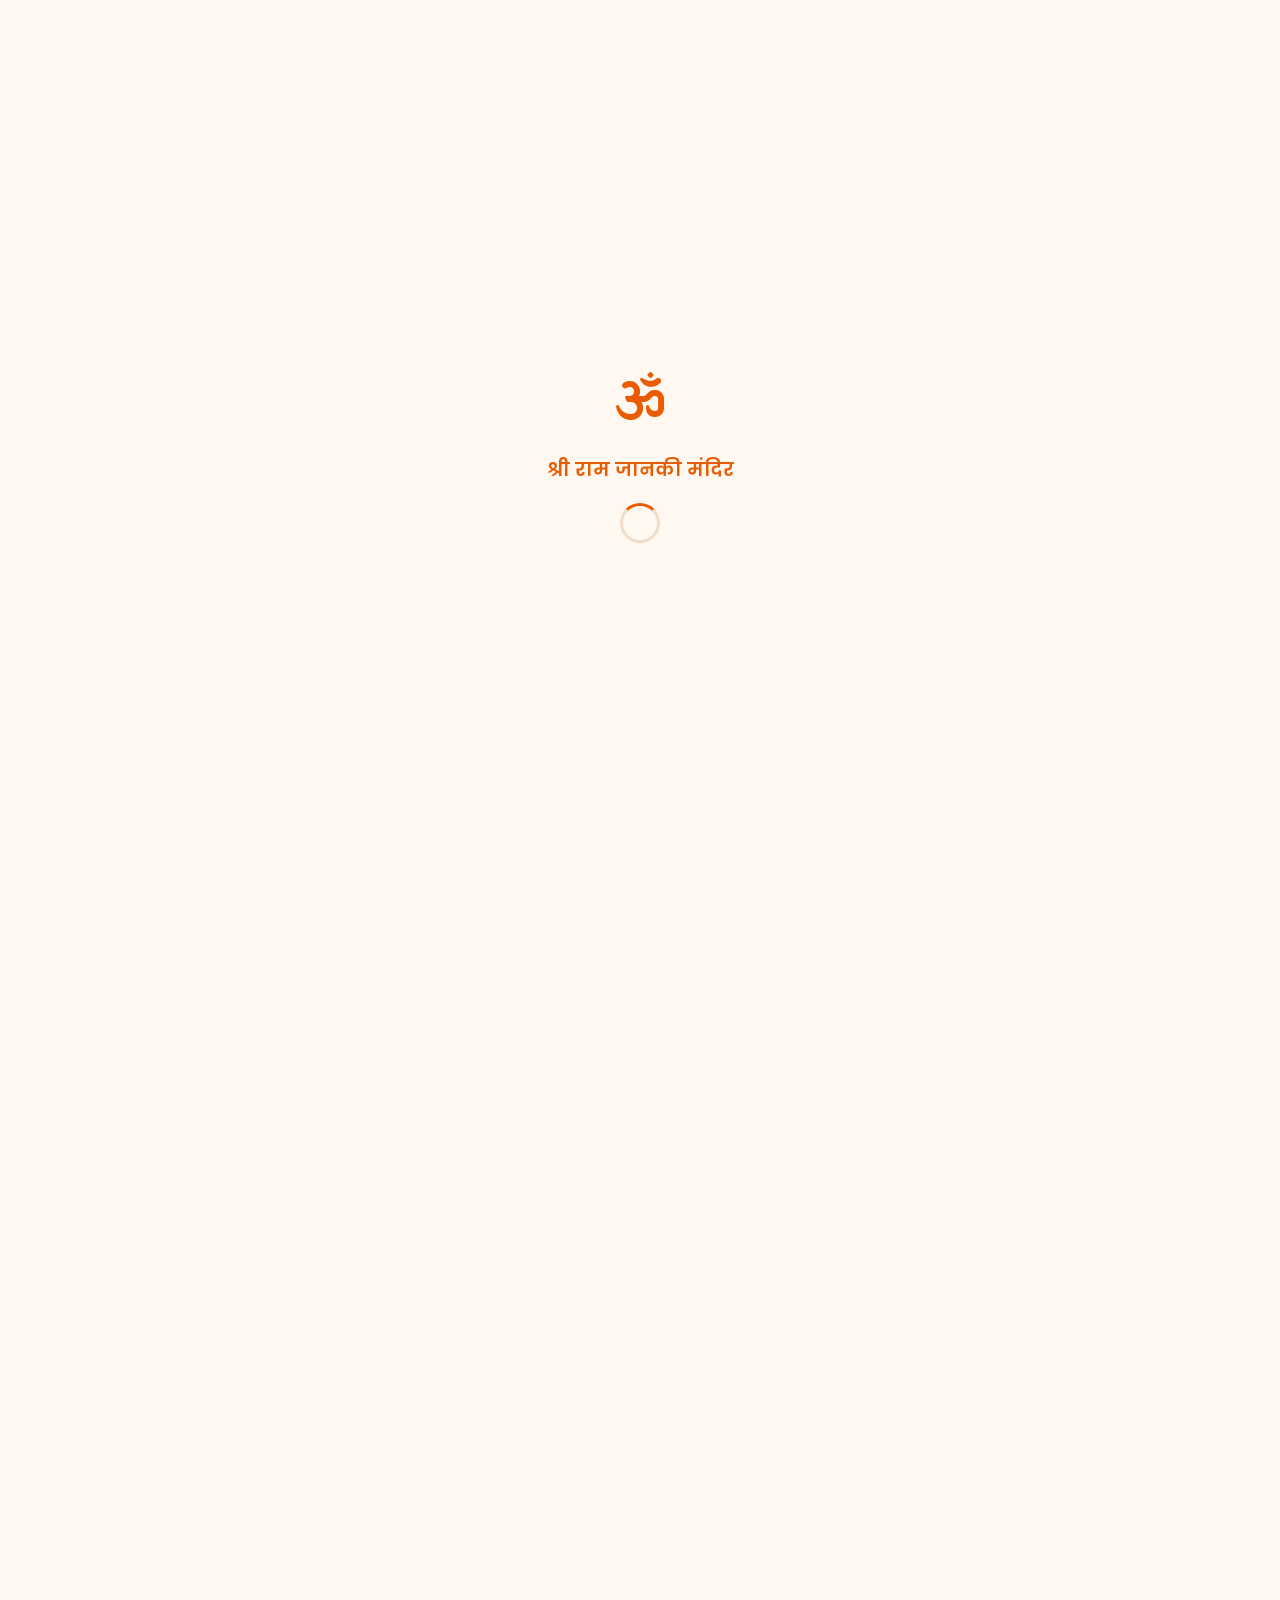
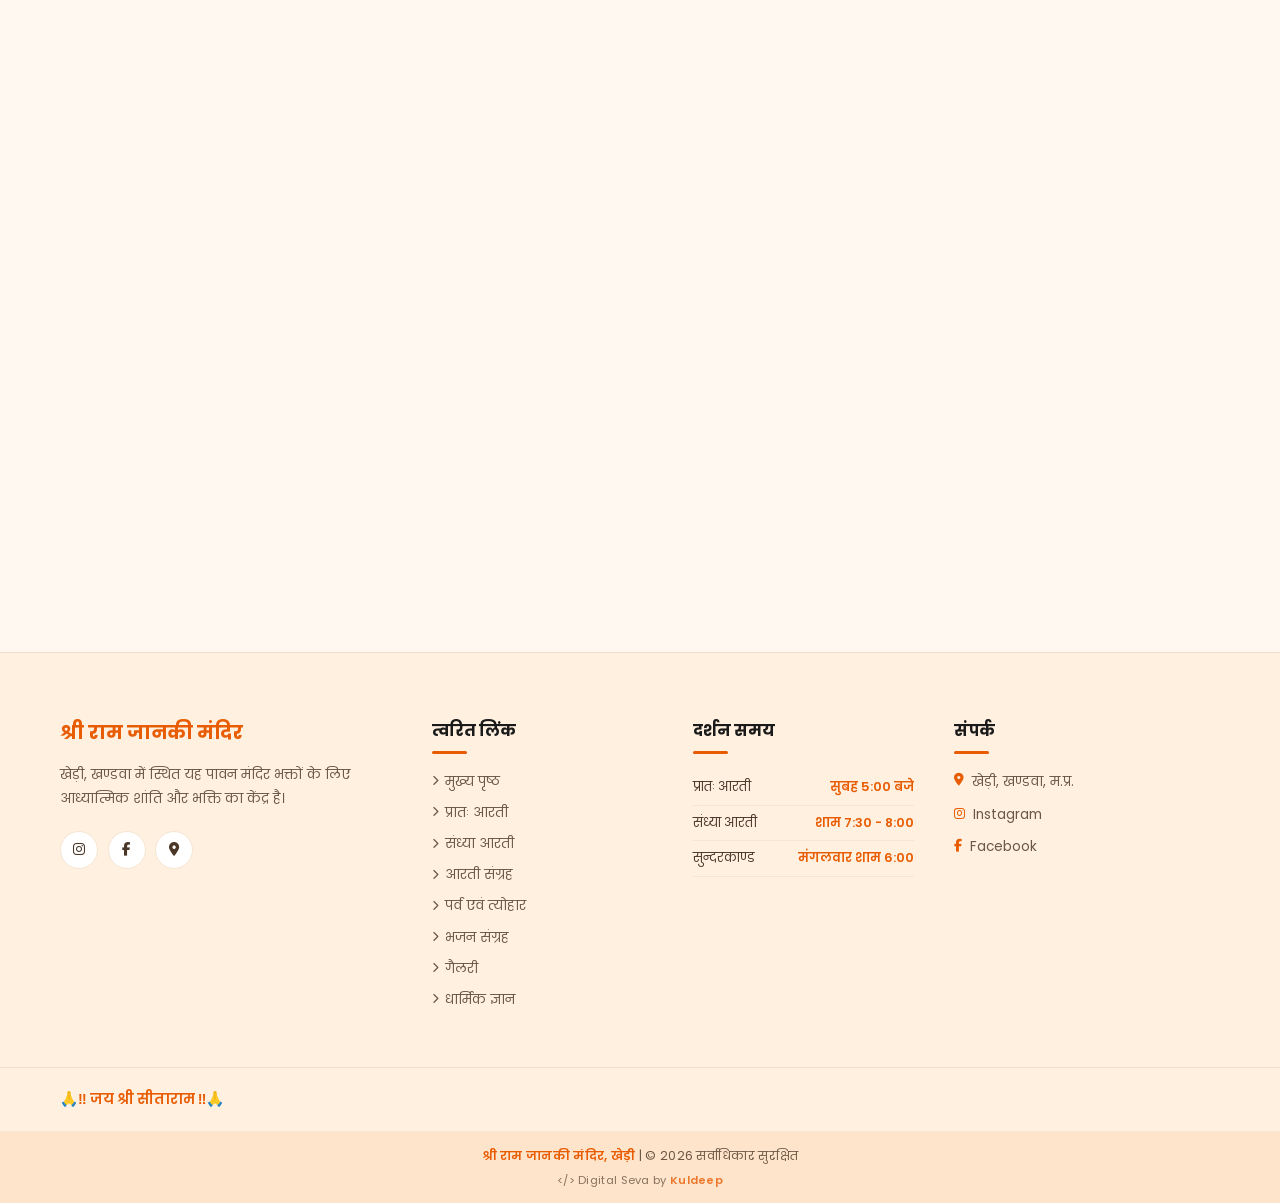
==== aartisangrah.html @ d08c5ff5 "Add files via upload" ====
<!DOCTYPE html>
<html lang="hi" data-theme="light">

<head>
    <meta charset="UTF-8">
    <meta name="viewport" content="width=device-width, initial-scale=1.0">
    <title>आरती संग्रह - श्री राम जानकी मंदिर, खेड़ी</title>
    
    <link rel="preconnect" href="https://fonts.googleapis.com">
    <link rel="preconnect" href="https://fonts.gstatic.com" crossorigin>
    <link href="https://fonts.googleapis.com/css2?family=Hind+Vadodara:wght@300;400;500;600;700&family=Poppins:wght@300;400;500;600;700;800&display=swap" rel="stylesheet">
    
    <link rel="stylesheet" href="https://cdnjs.cloudflare.com/ajax/libs/font-awesome/6.5.1/css/all.min.css">
    <link href="https://unpkg.com/aos@2.3.1/dist/aos.css" rel="stylesheet">
    <link rel="stylesheet" href="style.css">
</head>

<body>
    <div class="preloader" id="preloader">
        <div class="preloader-content">
            <div class="preloader-icon"><i class="fas fa-om"></i></div>
            <div class="preloader-text">श्री राम जानकी मंदिर</div>
            <div class="spinner"></div>
        </div>
    </div>
    
    <header class="header" id="header">
        <nav class="navbar">
            <div class="container">
                <div class="nav-wrapper">
                    <a href="index.html" class="logo">
                        <div class="logo-text">
                            <h1>श्री राम जानकी मंदिर</h1>
                            <span class="logo-subtitle">खेड़ी, खण्डवा (म.प्र.)</span>
                        </div>
                    </a>
                    
                    <ul class="nav-menu" id="navMenu">
                        <li class="nav-item"><a href="index.html" class="nav-link">मुख्य पृष्ठ</a></li>
                        <li class="nav-item"><a href="pratahaarti.html" class="nav-link">प्रातः आरती</a></li>
                        <li class="nav-item"><a href="sandhya.html" class="nav-link">संध्या आरती</a></li>
                        <li class="nav-item"><a href="aartisangrah.html" class="nav-link active">आरती संग्रह</a></li>
                        <li class="nav-item"><a href="parv.html" class="nav-link">पर्व एवं त्योहार</a></li>
                        <li class="nav-item"><a href="bhajan.html" class="nav-link">भजन संग्रह</a></li>
                        <li class="nav-item"><a href="gallery.html" class="nav-link">गैलरी</a></li>
                        <li class="nav-item"><a href="gyaan.html" class="nav-link">धार्मिक ज्ञान</a></li>
                    </ul>
                    
                    <div class="nav-actions">
                        <button class="theme-toggle" id="themeToggle"><i class="fas fa-moon"></i></button>
                        <button class="hamburger" id="hamburger"></button>
                    </div>
                </div>
            </div>
        </nav>
    </header>
    
    <main>
        <section class="aarti-hero">
            <div class="container">
                <div class="aarti-hero-content" data-aos="fade-up">
                    <div class="aarti-hero-badge"><i class="fas fa-book-open"></i><span>आरती संग्रह</span></div>
                    <h1>आरती संग्रह</h1>
                    <p class="aarti-time-big"><i class="fas fa-pray"></i>विभिन्न देवी-देवताओं की आरतियाँ</p>
                </div>
            </div>
            <div class="hero-wave">
                <svg xmlns="http://www.w3.org/2000/svg" viewBox="0 0 1440 320">
                    <path fill="var(--bg-primary)" fill-opacity="1" d="M0,96L48,112C96,128,192,160,288,186.7C384,213,480,235,576,213.3C672,192,768,128,864,128C960,128,1056,192,1152,208C1248,224,1344,192,1392,176L1440,160L1440,320L1392,320C1344,320,1248,320,1152,320C1056,320,960,320,864,320C768,320,672,320,576,320C480,320,384,320,288,320C192,320,96,320,48,320L0,320Z"></path>
                </svg>
            </div>
        </section>
        
        <section class="aarti-content-section">
            <div class="container">
                
                <!-- श्री हनुमान जी की आरती -->
                <div class="aarti-block" data-aos="fade-up">
                    <div class="aarti-block-header">
                        <h2>!! श्री हनुमान जी की आरती !!</h2>
                    </div>
                    <div class="aarti-verses">
                        <div class="verse-group">
                            <p class="verse-line">आरती कीजै हनुमान लला की।</p>
                            <p class="verse-line">दुष्ट दलन रघुनाथ कला की।।</p>
                        </div>
                        <div class="verse-group">
                            <p class="verse-line">जाके बल से गिरिवर कांपे।</p>
                            <p class="verse-line">रोग दोष जाके निकट न झांके।</p>
                            <p class="verse-line">अंजनि पुत्र महाबलदायी।</p>
                            <p class="verse-line">संतान के प्रभु सदा सहाई।।</p>
                        </div>
                        <div class="verse-group">
                            <p class="verse-line">दे बीरा रघुनाथ पठाए।</p>
                            <p class="verse-line">लंका जारी सिया सुध लाए।।</p>
                            <p class="verse-line">लंका सो कोट समुद्र सी खाई।</p>
                            <p class="verse-line">जात पवनसुत बार न लाई।।</p>
                        </div>
                        <div class="verse-group">
                            <p class="verse-line">लंका जारी असुर संहारे।</p>
                            <p class="verse-line">सियारामजी के काज संवारे।।</p>
                            <p class="verse-line">लक्ष्मण मूर्छित पड़े सकारे।</p>
                            <p class="verse-line">आणि संजीवन प्राण उबारे।।</p>
                        </div>
                        <div class="verse-group">
                            <p class="verse-line">पैठी पताल तोरि जमकारे।</p>
                            <p class="verse-line">अहिरावण की भुजा उखाड़े।।</p>
                            <p class="verse-line">बाएं भुजा असुर दल मारे।</p>
                            <p class="verse-line">दाहिने भुजा संतजन तारे।।</p>
                        </div>
                        <div class="verse-group">
                            <p class="verse-line">सुर-नर-मुनि जन आरती उतारे।</p>
                            <p class="verse-line">जै जै जै हनुमान उचारे।।</p>
                            <p class="verse-line">कंचन थार कपूर लौ छाई।</p>
                            <p class="verse-line">आरती करत अंजना माई।।</p>
                        </div>
                        <div class="verse-group">
                            <p class="verse-line">जो हनुमानजी की आरती गावै</p>
                            <p class="verse-line">बसी बैकुंठ परमपद पावै।।</p>
                            <p class="verse-line">लंकविध्वंस कीन्ह रघुराई।</p>
                            <p class="verse-line">तुलसीदास प्रभु कीरति गाई।।</p>
                        </div>
                    </div>
                </div>
                
                <!-- रुद्राष्टकम -->
                <div class="aarti-block" data-aos="fade-up">
                    <div class="aarti-block-header">
                        <h2>!! रुद्राष्टकम !!</h2>
                    </div>
                    <div class="aarti-verses">
                        <div class="verse-group">
                            <p class="verse-line">नमामीशमीशान निर्वाणरूपं</p>
                            <p class="verse-line">विभुं व्यापकं ब्रह्मवेदस्वरूपम् ॥ १ ॥</p>
                        </div>
                        <div class="verse-group">
                            <p class="verse-line">निजं निर्गुणं निर्विकल्पं निरीहं</p>
                            <p class="verse-line">चिदाकाशमाकाशवासं भजेहम् ॥ २ ॥</p>
                        </div>
                        <div class="verse-group">
                            <p class="verse-line">निराकारमोङ्करमूलं तुरीयं</p>
                            <p class="verse-line">गिराज्ञानगोतीतमीशं गिरीशम् ॥ ३ ॥</p>
                        </div>
                        <div class="verse-group">
                            <p class="verse-line">करालं महाकालकालं कृपालं</p>
                            <p class="verse-line">गुणागारसंसारपारं नतोहम् ॥ ४ ॥</p>
                        </div>
                        <div class="verse-group">
                            <p class="verse-line">तुषाराद्रिसंकाशगौरं गभिरं</p>
                            <p class="verse-line">मनोभूतकोटिप्रभाश्री शरीरम् ॥ ५ ॥</p>
                        </div>
                        <div class="verse-group">
                            <p class="verse-line">स्फुरन्मौलिकल्लोलिनी चारुगङ्गा</p>
                            <p class="verse-line">लसद्भालबालेन्दु कण्ठे भुजङ्गा ॥ ६ ॥</p>
                        </div>
                        <div class="verse-group">
                            <p class="verse-line">चलत्कुण्डलं भ्रूसुनेत्रं विशालं</p>
                            <p class="verse-line">प्रसन्नाननं नीलकण्ठं दयालम् ॥ ७ ॥</p>
                        </div>
                        <div class="verse-group">
                            <p class="verse-line">मृगाधीशचर्माम्बरं मुण्डमालं</p>
                            <p class="verse-line">प्रियं शङ्करं सर्वनाथं भजामि ॥ ८ ॥</p>
                        </div>
                        <div class="verse-group">
                            <p class="verse-line">प्रचण्डं प्रकृष्टं प्रगल्भं परेशं</p>
                            <p class="verse-line">अखण्डं अजं भानुकोटिप्रकाशं ॥ ९ ॥</p>
                        </div>
                        <div class="verse-group">
                            <p class="verse-line">त्र्यःशूलनिर्मूलनं शूलपाणिं</p>
                            <p class="verse-line">भजेहं भवानीपतिं भावगम्यम् ॥ १० ॥</p>
                        </div>
                        <div class="verse-group">
                            <p class="verse-line">कलातीतकल्याण कल्पान्तकारी</p>
                            <p class="verse-line">सदा सज्जनानन्ददाता पुरारी ॥ ११ ॥</p>
                        </div>
                        <div class="verse-group">
                            <p class="verse-line">चिदानन्दसंदोह मोहापहारी</p>
                            <p class="verse-line">प्रसीद प्रसीद प्रभो मन्मथारी ॥ १२ ॥</p>
                        </div>
                        <div class="verse-group">
                            <p class="verse-line">न यावद् उमानाथपादारविन्दं</p>
                            <p class="verse-line">भजन्तीह लोके परे वा नराणाम् ॥ १३ ॥</p>
                        </div>
                        <div class="verse-group">
                            <p class="verse-line">न तावत्सुखं शान्ति सन्तापनाशं</p>
                            <p class="verse-line">प्रसीद प्रभो सर्वभूताधिवासं ॥ १४ ॥</p>
                        </div>
                        <div class="verse-group">
                            <p class="verse-line">न जानामि योगं जपं नैव पूजां</p>
                            <p class="verse-line">नतोहं सदा सर्वदा शम्भुतुभ्यम् ॥ १५ ॥</p>
                        </div>
                        <div class="verse-group">
                            <p class="verse-line">जराजन्मदुःखौघ तातप्यमानं</p>
                            <p class="verse-line">प्रभो पाहि आपन्नमामीश शंभो ॥ १६ ॥</p>
                        </div>
                    </div>
                </div>
                
                <!-- गणेश जी की आरती -->
                <div class="aarti-block" data-aos="fade-up">
                    <div class="aarti-block-header">
                        <h2>!! गणेश जी की आरती !!</h2>
                    </div>
                    <div class="aarti-verses">
                        <div class="verse-group">
                            <p class="verse-line">जय गणेश, जय गणेश, जय गणेश देवा</p>
                            <p class="verse-line">माता जाकी पार्वती, पिता महादेवा</p>
                        </div>
                        <div class="verse-group">
                            <p class="verse-line">एक दंत दयावंत, चार भुजा धारी</p>
                            <p class="verse-line">माथे सिंदूर सोहे, मूसे की सवारी ।। १ ।।</p>
                            <p class="verse-line">जय गणेश...</p>
                        </div>
                        <div class="verse-group">
                            <p class="verse-line">अंधन को आंख देत, कोढ़िन को काया</p>
                            <p class="verse-line">बांझन को पुत्र देत, निर्धन को माया ।। २ ।।</p>
                            <p class="verse-line">जय गणेश...</p>
                        </div>
                        <div class="verse-group">
                            <p class="verse-line">पान चढ़े, फूल चढ़े, और चढ़े मेवा</p>
                            <p class="verse-line">लड्डुअन का भोग लगे, संत करें सेवा ।। ३ ।।</p>
                            <p class="verse-line">जय गणेश...</p>
                        </div>
                        <div class="verse-group">
                            <p class="verse-line">दीनन की लाज रखो, शम्भु सुतवारी</p>
                            <p class="verse-line">कामना को पूरा करो, जाऊं बलिहारी ।। ४ ।।</p>
                            <p class="verse-line">जय गणेश...</p>
                        </div>
                    </div>
                </div>
                
                <!-- गणपति जी की आरती -->
                <div class="aarti-block" data-aos="fade-up">
                    <div class="aarti-block-header">
                        <h2>!! गणपति जी की आरती !!</h2>
                    </div>
                    <div class="aarti-verses">
                        <div class="verse-group">
                            <p class="verse-line">गणपति की सेवा मंगल मेवा,</p>
                            <p class="verse-line">सेवा से सब विघ्न टरैं।</p>
                            <p class="verse-line">तीन लोक तैंतीस देवता,</p>
                            <p class="verse-line">द्वार खड़े अरज अर्ज करैं॥</p>
                        </div>
                        <div class="verse-group">
                            <p class="verse-line">रिद्धि-सिद्धि दक्षिण वाम विराजें,</p>
                            <p class="verse-line">अरु आनन्द सों चमर करैं।</p>
                            <p class="verse-line">धूप-दीप अरू लिए आरती</p>
                            <p class="verse-line">भक्त खड़े जयकार करैं ॥ १ ॥</p>
                            <p class="verse-line">गणपति की सेवा मंगल मेवा...॥</p>
                        </div>
                        <div class="verse-group">
                            <p class="verse-line">गुड़ के मोदक भोग लगत हैं</p>
                            <p class="verse-line">मूषक वाहन चढ्या करें</p>
                            <p class="verse-line">सौम्य रूप सेवा गणपति की</p>
                            <p class="verse-line">विघ्न भाग जा दूर परैं ॥ २ ॥</p>
                            <p class="verse-line">गणपति की सेवा मंगल मेवा...</p>
                        </div>
                        <div class="verse-group">
                            <p class="verse-line">भादो मास अरु शुक्ल चतुर्थी</p>
                            <p class="verse-line">दिन दोपारा दूर परैं।</p>
                            <p class="verse-line">लियो जन्म गणपति प्रभु जी ने</p>
                            <p class="verse-line">दुर्गा मन आनन्द भरैं ॥ ३ ॥</p>
                            <p class="verse-line">गणपति की सेवा मंगल मेवा...</p>
                        </div>
                        <div class="verse-group">
                            <p class="verse-line">देखत वेद ब्रह्मा जी जाको</p>
                            <p class="verse-line">विघ्न विनाशक नाम धरैं॥</p>
                            <p class="verse-line">एकदंत गजबदन विनायक</p>
                            <p class="verse-line">त्रिनयन रूप अनूप धरे॥ ४ ॥</p>
                            <p class="verse-line">गणपति की सेवा मंगल मेवा...॥</p>
                        </div>
                        <div class="verse-group">
                            <p class="verse-line">पगथंभा सा उदर पुष्ट है</p>
                            <p class="verse-line">देव चन्द्रमा हास्य करैं॥</p>
                            <p class="verse-line">दियो श्राप श्री चंद्र देव को</p>
                            <p class="verse-line">कलाहीन तत्काल करे ॥ ५ ॥</p>
                            <p class="verse-line">गणपति की सेवा मंगल मेवा...॥</p>
                        </div>
                        <div class="verse-group">
                            <p class="verse-line">चौदह लोक में फिरें गणपति</p>
                            <p class="verse-line">तीन लोक में राज्य करैं॥</p>
                            <p class="verse-line">उठी प्रभात जब आरती गावे</p>
                            <p class="verse-line">ताके के सिर यश छत्र फिरे॥ ६ ॥</p>
                            <p class="verse-line">गणपति की सेवा मंगल मेवा...</p>
                        </div>
                        <div class="verse-group">
                            <p class="verse-line">गणपति पूजा पहले करनी</p>
                            <p class="verse-line">काम सभी निर्विघ्न सरैं।</p>
                            <p class="verse-line">श्री प्रताप गणपति जी को</p>
                            <p class="verse-line">हाथ जोड़कर स्तुति करैं॥ ७ ॥</p>
                            <p class="verse-line">गणपति की सेवा मंगल मेवा...॥</p>
                        </div>
                    </div>
                </div>
                
                <!-- माँ दुर्गा की आरती -->
                <div class="aarti-block" data-aos="fade-up">
                    <div class="aarti-block-header">
                        <h2>!! माँ दुर्गा की आरती !!</h2>
                    </div>
                    <div class="aarti-verses">
                        <div class="verse-group">
                            <p class="verse-line">जय अम्बे गौरी, मैया जय श्यामा गौरी</p>
                            <p class="verse-line">तुमको निशिदिन ध्यावत, हरि ब्रह्मा शिवरी</p>
                        </div>
                        <div class="verse-group">
                            <p class="verse-line">माँग सिंदूर विराजत, टीको मृगमद को</p>
                            <p class="verse-line">उज्जवल से दोउ नैना, चंद्रवदन नीको</p>
                        </div>
                        <div class="verse-group">
                            <p class="verse-line">कनक समान कलेवर, रक्ताम्बर राजे</p>
                            <p class="verse-line">रक्तपुष्प गल माला, कंठन पर साजे</p>
                        </div>
                        <div class="verse-group">
                            <p class="verse-line">केहरी वाहन राजत, खड्ग खप्पर धारी</p>
                            <p class="verse-line">सुर-नर-मुनि-जन सेवत, तिनके दुखहारी</p>
                        </div>
                        <div class="verse-group">
                            <p class="verse-line">कानन कुंडल शोभित, नासाग्रे मोती</p>
                            <p class="verse-line">कोटिक चंद्र दिवाकर, सम राजत ज्योति</p>
                        </div>
                        <div class="verse-group">
                            <p class="verse-line">शुम्भ-निशुम्भ बिदारे, महिषासुर घाती</p>
                            <p class="verse-line">धूम्र विलोचन नैना, निशिदिन मदमाती</p>
                        </div>
                        <div class="verse-group">
                            <p class="verse-line">चण्ड-मुण्ड संहारे, शोणित बीज हरे</p>
                            <p class="verse-line">मधु-कैटभ दोउ मारे, सुर भयहीन करे</p>
                        </div>
                        <div class="verse-group">
                            <p class="verse-line">ब्रह्माणी रुद्राणी तुम, कमला रानी</p>
                            <p class="verse-line">अगम-निगम-बखानी, तुम शिव पटरानी</p>
                        </div>
                        <div class="verse-group">
                            <p class="verse-line">चौंसठ योगिनी मंगल गावत, नृत्य करत भैरूं</p>
                            <p class="verse-line">बाजत ताल मृदंगा, अरु बाजत डमरू</p>
                        </div>
                        <div class="verse-group">
                            <p class="verse-line">तुम ही जग की माता, तुम ही हो भर्ता</p>
                            <p class="verse-line">भक्तन की दुःख हरत, सुख संपत्ति करता</p>
                        </div>
                        <div class="verse-group">
                            <p class="verse-line">भुजा चार अति शोभित, वर-मुद्रा धारी</p>
                            <p class="verse-line">मनवांछित फल पावत, सेवत नर-नारी</p>
                        </div>
                        <div class="verse-group">
                            <p class="verse-line">कंचन थाल विराजत, अगर कपूर बाती</p>
                            <p class="verse-line">श्रीमालकेतु में राजत, कोटि रतन ज्योति</p>
                        </div>
                        <div class="verse-group">
                            <p class="verse-line">श्री अम्बे जी की आरती, जो कोई नर गावे</p>
                            <p class="verse-line">कहत शिवानन्द स्वामी, जपत हरोहर स्वामि मनवांछित फल पावे</p>
                        </div>
                    </div>
                </div>
                
                <!-- आरती कुंजबिहारी की -->
                <div class="aarti-block" data-aos="fade-up">
                    <div class="aarti-block-header">
                        <h2>!! आरती कुंजबिहारी की !!</h2>
                    </div>
                    <div class="aarti-verses">
                        <div class="verse-group">
                            <p class="verse-line">।। आरती कुंजबिहारी की ।।</p>
                            <p class="verse-line">।। श्री गिरिधर कृष्ण मुरारी की ।।</p>
                        </div>
                        <div class="verse-group">
                            <p class="verse-line">गले में बैजंती माला बजावै मुरली मधुर बाला</p>
                            <p class="verse-line">श्रवण में कुण्डल झलकाला नंद के आनंद नंदलाला</p>
                        </div>
                        <div class="verse-group">
                            <p class="verse-line">गगन सम अंग कांति काली</p>
                            <p class="verse-line">राधिका चमक रही आली</p>
                            <p class="verse-line">लतन में ठाढ़े बनमाली</p>
                            <p class="verse-line">भ्रमर सी अलक, कस्तूरी तिलक, चंद्र सी झलक,</p>
                            <p class="verse-line">ललित छवि श्यामा प्यारी की, श्री गिरिधर कृष्ण मुरारी की ॥</p>
                        </div>
                        <div class="verse-group">
                            <p class="verse-line">।। आरती कुंजबिहारी की ।।</p>
                            <p class="verse-line">।। श्री गिरिधर कृष्ण मुरारी की ।।</p>
                        </div>
                        <div class="verse-group">
                            <p class="verse-line">कनकमय मोर मुकुट बिलसै,</p>
                            <p class="verse-line">देवता दरसन को तरसैं</p>
                            <p class="verse-line">गगन सों सुमन रासि बरसै</p>
                            <p class="verse-line">बजे मुरचंग, मधुर मिरदंग, ग्वालिन संग,</p>
                            <p class="verse-line">अतुल रति गोप कुमारी की, श्री गिरिधर कृष्णमुरारी की ॥</p>
                        </div>
                        <div class="verse-group">
                            <p class="verse-line">।। आरती कुंजबिहारी की ।।</p>
                            <p class="verse-line">।। श्री गिरिधर कृष्ण मुरारी की ।।</p>
                        </div>
                        <div class="verse-group">
                            <p class="verse-line">जहां ते प्रकट भई गंगा,</p>
                            <p class="verse-line">सकल मन हारिणि श्री गंगा ।</p>
                            <p class="verse-line">स्मरन ते होत मोह भंगा</p>
                            <p class="verse-line">बसी शिव सीस, जटा के बीच, हरै अघ कीच,</p>
                            <p class="verse-line">चरन छवि श्रीबनवारी की, श्री गिरिधर कृष्णमुरारी की ॥</p>
                        </div>
                        <div class="verse-group">
                            <p class="verse-line">।। आरती कुंजबिहारी की ।।</p>
                            <p class="verse-line">।। श्री गिरिधर कृष्ण मुरारी की ।।</p>
                        </div>
                        <div class="verse-group">
                            <p class="verse-line">चमकती उज्ज्वल तट रेनू,</p>
                            <p class="verse-line">बज रही वृंदावन बेनू ।</p>
                            <p class="verse-line">चहुं दिसि गोपि ग्वाल धेनू</p>
                            <p class="verse-line">हंसत मृदु मंद, चांदनी चंद, कटत भव फंद,</p>
                            <p class="verse-line">टेर सुन दीन दुखारी की, श्री गिरिधर कृष्णमुरारी की ॥</p>
                        </div>
                        <div class="verse-group">
                            <p class="verse-line">।। आरती कुंजबिहारी की ।।</p>
                            <p class="verse-line">।। श्री गिरिधर कृष्ण मुरारी की ।।</p>
                        </div>
                    </div>
                </div>
                
                <!-- श्री शिव जी की आरती -->
                <div class="aarti-block" data-aos="fade-up">
                    <div class="aarti-block-header">
                        <h2>!! श्री शिव जी की आरती !!</h2>
                    </div>
                    <div class="aarti-verses">
                        <div class="verse-group">
                            <p class="verse-line">ॐ जय शिव ओंकारा, स्वामी जय शिव ओंकारा।</p>
                            <p class="verse-line">ब्रह्मा, विष्णु, सदाशिव, अर्द्धांगी धारा।।</p>
                        </div>
                        <div class="verse-group">
                            <p class="verse-line">एकानन चतुरानन पंचानन राजे</p>
                            <p class="verse-line">हंसानन गरुड़ासन वृषवाहन साजे।। १।।</p>
                        </div>
                        <div class="verse-group">
                            <p class="verse-line">दो भुज चार चतुर्भुज दस भुज अति सोहे,</p>
                            <p class="verse-line">त्रिगुण रूप निरखते त्रिभुवन जन मोहे।। २।।</p>
                        </div>
                        <div class="verse-group">
                            <p class="verse-line">अक्षमाला वनमाला मुण्डमाला धारी,</p>
                            <p class="verse-line">त्रिपुरारी कंसारी कर माला धारी।। ३।।</p>
                        </div>
                        <div class="verse-group">
                            <p class="verse-line">श्वेताम्बर पीताम्बर बाघम्बर अंगे</p>
                            <p class="verse-line">सनकादिक गरुणादिक भूतादिक संगे।। ४।।</p>
                        </div>
                        <div class="verse-group">
                            <p class="verse-line">कर के मध्य कमंडल चक्र त्रिशूल धर्ता,</p>
                            <p class="verse-line">सुखकर्ता दुखहर्ता जगपालन कर्ता।। ५।।</p>
                        </div>
                        <div class="verse-group">
                            <p class="verse-line">ब्रह्मा विष्णु सदाशिव जानत अविवेका,</p>
                            <p class="verse-line">प्रणवाक्षर के मध्ये यह तीनों एका।। ६।।</p>
                        </div>
                        <div class="verse-group">
                            <p class="verse-line">पार्वती पर्वत पे विराजे शंकर कैलाशा,</p>
                            <p class="verse-line">भांग धतूर की भोजन भस्मी में रमता।। ७।।</p>
                        </div>
                        <div class="verse-group">
                            <p class="verse-line">काशी में विराजे विश्वनाथ, नन्दी ब्रह्मचारी।</p>
                            <p class="verse-line">नित उठ दर्शन पावत रुचि रुचि भोग लगवात महिमा अति भारी।। ८।।</p>
                        </div>
                        <div class="verse-group">
                            <p class="verse-line">त्रिगुणस्वामी जी की आरति जो कोइ नर गावे।</p>
                            <p class="verse-line">कहत शिवानन्द स्वामी, जपत हरोहर स्वामी मनवान्छित फल पावे।। ९।।</p>
                        </div>
                        <div class="verse-group">
                            <p class="verse-line">शिव ओंकारा शिव ओंकारा हर ऊंकारा,</p>
                            <p class="verse-line">ब्रह्मा विष्णु सदाशिव अर्द्धांगी धारा।।</p>
                        </div>
                    </div>
                </div>
                
                <div class="aarti-back" data-aos="fade-up">
                    <a href="index.html" class="btn btn-primary"><i class="fas fa-arrow-left"></i> मुख्य पृष्ठ पर वापस जाएं</a>
                    <a href="pratahaarti.html" class="btn btn-outline-dark">प्रातः आरती देखें <i class="fas fa-arrow-right"></i></a>
                </div>
            </div>
        </section>
    </main>
    
    <footer class="footer">
        <div class="footer-top">
            <div class="container">
                <div class="footer-grid">
                    <div class="footer-about">
                        <div class="footer-logo">
                            <h3>श्री राम जानकी मंदिर</h3>
                        </div>
                        <p class="footer-description">खेड़ी, खण्डवा में स्थित यह पावन मंदिर भक्तों के लिए आध्यात्मिक शांति और भक्ति का केंद्र है।</p>
                        <div class="footer-social">
                            <a href="https://www.instagram.com/shreeramjanakimandirkhedi?igsh=d3RnYnZqNzcwbDA4" target="_blank" class="footer-social-link"><i class="fab fa-instagram"></i></a>
                            <a href="https://m.facebook.com/113578057234668/" target="_blank" class="footer-social-link"><i class="fab fa-facebook-f"></i></a>
                            <a href="https://maps.app.goo.gl/gtmAkqRN3Cxbq8kE8" target="_blank" class="footer-social-link"><i class="fas fa-map-marker-alt"></i></a>
                        </div>
                    </div>
                    <div class="footer-links">
                        <h4>त्वरित लिंक</h4>
                        <ul>
                            <li><a href="index.html"><i class="fas fa-chevron-right"></i> मुख्य पृष्ठ</a></li>
                            <li><a href="pratahaarti.html"><i class="fas fa-chevron-right"></i> प्रातः आरती</a></li>
                            <li><a href="sandhya.html"><i class="fas fa-chevron-right"></i> संध्या आरती</a></li>
                            <li><a href="aartisangrah.html"><i class="fas fa-chevron-right"></i> आरती संग्रह</a></li>
                            <li><a href="parv.html"><i class="fas fa-chevron-right"></i> पर्व एवं त्योहार</a></li>
                            <li><a href="bhajan.html"><i class="fas fa-chevron-right"></i> भजन संग्रह</a></li>
                            <li><a href="gallery.html"><i class="fas fa-chevron-right"></i> गैलरी</a></li>
                            <li><a href="gyaan.html"><i class="fas fa-chevron-right"></i> धार्मिक ज्ञान</a></li>
                        </ul>
                    </div>
                    <div class="footer-timings">
                        <h4>दर्शन समय</h4>
                        <ul>
                            <li>
                                <div class="timing-item"><span class="timing-label">प्रातः आरती</span><span class="timing-value">सुबह 5:00 बजे</span></div>
                            </li>
                            <li>
                                <div class="timing-item"><span class="timing-label">संध्या आरती</span><span class="timing-value">शाम 7:30 - 8:00</span></div>
                            </li>
                            <li>
                                <div class="timing-item"><span class="timing-label">सुन्दरकाण्ड</span><span class="timing-value">मंगलवार शाम 6:00</span></div>
                            </li>
                        </ul>
                    </div>
                    <div class="footer-contact">
                        <h4>संपर्क</h4>
                        <ul>
                            <li><a href="https://maps.app.goo.gl/gtmAkqRN3Cxbq8kE8" target="_blank" style="color: var(--text-tertiary); text-decoration: none; display: flex; align-items: flex-start; gap: 8px;"><i class="fas fa-map-marker-alt"></i><span>खेड़ी, खण्डवा, म.प्र.</span></a></li>
                            <li><a href="https://www.instagram.com/shreeramjanakimandirkhedi?igsh=d3RnYnZqNzcwbDA4" target="_blank" style="color: var(--text-tertiary); text-decoration: none; display: flex; align-items: flex-start; gap: 8px;"><i class="fab fa-instagram"></i><span>Instagram</span></a></li>
                            <li><a href="https://m.facebook.com/113578057234668/" target="_blank" style="color: var(--text-tertiary); text-decoration: none; display: flex; align-items: flex-start; gap: 8px;"><i class="fab fa-facebook-f"></i><span>Facebook</span></a></li>
                        </ul>
                    </div>
                </div>
            </div>
        </div>
        <div class="footer-bottom">
            <div class="container">
                <div class="footer-bottom-content">
                    <p class="footer-jairam">🙏‼️ जय श्री सीताराम ‼️🙏</p>
                </div>
            </div>
        </div>
        <div class="footer-watermark">
            <div class="container">
                <p><span>श्री राम जानकी मंदिर, खेड़ी</span> | &copy; 2026 सर्वाधिकार सुरक्षित</p>
                <p class="digital-seva">&lt;/&gt; Digital Seva by <a href="https://www.instagram.com/kuldeepyaduvanshi.in" target="_blank">Kuldeep</a></p>
            </div>
        </div>
    </footer>
    
    <button class="back-to-top" id="backToTop"><i class="fas fa-arrow-up"></i></button>
    
    <script src="https://unpkg.com/aos@2.3.1/dist/aos.js"></script>
    <script src="script.js"></script>
</body>

</html>
---- style.css ----
/* ============================================
   CSS Custom Properties (Light & Dark Mode)
   ============================================ */
:root {
    /* Light Theme - Better Colors */
    --bg-primary: #FFF8F0;
    --bg-secondary: #FFF0E0;
    --bg-tertiary: #FFE4CC;
    --bg-card: #FFFFFF;
    --bg-card-hover: #FFF5EB;
    --text-primary: #1A1A1A;
    --text-secondary: #4A3728;
    --text-tertiary: #6B5744;
    --text-light: #8B7355;
    --accent-primary: #E85D04;
    --accent-secondary: #F48C06;
    --accent-tertiary: #FFBA08;
    --gradient-primary: linear-gradient(135deg, #E85D04, #F48C06);
    --gradient-secondary: linear-gradient(135deg, #F48C06, #FFBA08);
    --gradient-gold: linear-gradient(135deg, #FFBA08, #FF9F1C);
    --gradient-card: linear-gradient(145deg, #FFFFFF, #FFF8F0);
    --border-color: #F0DCC8;
    --border-light: #F5E6D3;
    --shadow-sm: 0 2px 8px rgba(232, 93, 4, 0.08);
    --shadow-md: 0 8px 25px rgba(232, 93, 4, 0.12);
    --shadow-lg: 0 16px 40px rgba(232, 93, 4, 0.15);
    --shadow-xl: 0 24px 50px rgba(232, 93, 4, 0.18);
    --overlay-light: rgba(255, 248, 240, 0.8);
    --nav-bg: rgba(255, 255, 255, 0.98);
    --glass-bg: rgba(255, 255, 255, 0.8);
    --accent-glow: rgba(232, 93, 4, 0.15);
    --success-color: #22C55E;
    --card-accent-border: #E85D04;
}

[data-theme="dark"] {
    --bg-primary: #1A1D26;
    --bg-secondary: #21252F;
    --bg-tertiary: #2A2F3A;
    --bg-card: #252935;
    --bg-card-hover: #2D3140;
    --text-primary: #FFFFFF;
    --text-secondary: #E8E3D8;
    --text-tertiary: #C8C0B0;
    --text-light: #B0A898;
    --accent-primary: #FF9F45;
    --accent-secondary: #FFB370;
    --accent-tertiary: #FFD700;
    --gradient-primary: linear-gradient(135deg, #FF9F45, #E8892E);
    --gradient-secondary: linear-gradient(135deg, #FFB370, #FF9F45);
    --gradient-gold: linear-gradient(135deg, #FFD700, #FFB347);
    --gradient-card: linear-gradient(145deg, #252935, #2A2E3A);
    --border-color: #363B48;
    --border-light: #303440;
    --shadow-sm: 0 2px 8px rgba(0, 0, 0, 0.5);
    --shadow-md: 0 8px 25px rgba(0, 0, 0, 0.6);
    --shadow-lg: 0 16px 40px rgba(0, 0, 0, 0.7);
    --shadow-xl: 0 24px 50px rgba(0, 0, 0, 0.8);
    --overlay-light: rgba(26, 29, 38, 0.85);
    --nav-bg: rgba(33, 37, 47, 0.98);
    --glass-bg: rgba(37, 41, 53, 0.8);
    --accent-glow: rgba(255, 159, 69, 0.2);
    --success-color: #22C55E;
    --card-accent-border: #FF9F45;
}

/* ============================================
   Reset & Base Styles
   ============================================ */
*,
*::before,
*::after {
    margin: 0;
    padding: 0;
    box-sizing: border-box;
}

html {
    scroll-behavior: smooth;
    scroll-padding-top: 80px;
    overflow-x: hidden;
    width: 100%;
}

body {
    font-family: 'Poppins', 'Hind Vadodara', sans-serif;
    line-height: 1.7;
    color: var(--text-primary);
    background-color: var(--bg-primary);
    transition: background-color 0.5s ease, color 0.5s ease;
    overflow-x: hidden;
    width: 100%;
    max-width: 100vw;
    position: relative;
}

.container {
    max-width: 1200px;
    margin: 0 auto;
    padding: 0 20px;
    width: 100%;
}

section {
    overflow: hidden;
}

/* ============================================
   Preloader
   ============================================ */
.preloader {
    position: fixed;
    top: 0;
    left: 0;
    width: 100%;
    height: 100%;
    background: var(--bg-primary);
    display: flex;
    align-items: center;
    justify-content: center;
    z-index: 9999;
    transition: opacity 0.5s ease, visibility 0.5s ease;
}

.preloader.hidden {
    opacity: 0;
    visibility: hidden;
    pointer-events: none;
}

.preloader-content {
    text-align: center;
}

.preloader-icon {
    font-size: 3rem;
    color: var(--accent-primary);
    animation: pulse 1.5s ease-in-out infinite;
}

.preloader-text {
    font-size: 1.2rem;
    color: var(--accent-primary);
    margin: 1rem 0;
    font-weight: 600;
}

.spinner {
    width: 40px;
    height: 40px;
    border: 3px solid var(--border-color);
    border-top-color: var(--accent-primary);
    border-radius: 50%;
    animation: spin 0.8s linear infinite;
    margin: 0 auto;
}

@keyframes pulse {
    
    0%,
    100% {
        transform: scale(1);
    }
    
    50% {
        transform: scale(1.15);
    }
}

@keyframes spin {
    to {
        transform: rotate(360deg);
    }
}

/* ============================================
   Header & Navigation - Portfolio Style
   ============================================ */
.header {
    position: sticky;
    top: 0;
    z-index: 1000;
    width: 100%;
}

.navbar {
    background: var(--nav-bg);
    padding: 15px 20px;
    display: flex;
    align-items: center;
    justify-content: space-between;
    box-shadow: 0 2px 10px rgba(0, 0, 0, 0.1);
    width: 100%;
}

.nav-wrapper {
    display: flex;
    justify-content: space-between;
    align-items: center;
    width: 100%;
    max-width: 1200px;
    margin: 0 auto;
}

/* Logo */
.logo {
    font-size: 1.2rem;
    font-weight: 700;
    color: var(--text-primary);
    text-decoration: none;
    transition: color 0.3s;
    display: flex;
    align-items: center;
    gap: 8px;
}

.logo-text h1 {
    font-size: 1.1rem;
    color: var(--accent-primary);
    font-weight: 700;
    line-height: 1.2;
    white-space: nowrap;
}

.logo-subtitle {
    font-size: 0.7rem;
    color: var(--text-tertiary);
    font-weight: 500;
}

/* Navigation Menu */
.nav-menu {
    display: none;
    position: fixed;
    top: 72px;
    left: 0;
    right: 0;
    background: var(--bg-card);
    flex-direction: column;
    gap: 8px;
    padding: 20px;
    box-shadow: 0 5px 15px rgba(0, 0, 0, 0.15);
    z-index: 1000;
    border-radius: 0 0 15px 15px;
    list-style: none;
    margin: 0;
}

.nav-menu.active {
    display: flex;
}

.nav-item {
    width: 100%;
    margin: 0;
    padding: 0;
}

.nav-link {
    display: block;
    padding: 12px 18px;
    border-radius: 25px;
    transition: all 0.3s ease;
    background: var(--bg-card);
    color: var(--text-primary);
    font-weight: 500;
    text-decoration: none;
    box-shadow: 0 2px 8px rgba(0, 0, 0, 0.08);
    font-size: 0.95rem;
    text-align: center;
    border: 1px solid var(--border-light);
    white-space: nowrap;
}

.nav-link:hover {
    background: var(--accent-primary);
    color: white !important;
    transform: translateY(-2px);
    box-shadow: 0 4px 12px rgba(232, 93, 4, 0.3);
}

.nav-link.active {
    background: var(--gradient-primary);
    color: white !important;
    box-shadow: 0 4px 15px rgba(232, 93, 4, 0.35);
    border-color: transparent;
    font-weight: 600;
}

/* Nav Actions */
.nav-actions {
    display: flex;
    align-items: center;
    gap: 10px;
    flex-shrink: 0;
}

.theme-toggle {
    width: 38px;
    height: 38px;
    border-radius: 50%;
    background: var(--bg-tertiary);
    border: 1px solid var(--border-color);
    color: var(--text-secondary);
    cursor: pointer;
    font-size: 1rem;
    display: flex;
    align-items: center;
    justify-content: center;
    transition: all 0.3s ease;
}

.theme-toggle:hover {
    background: var(--accent-primary);
    color: white;
    border-color: var(--accent-primary);
}

/* Hamburger Menu Button */
.hamburger {
    background: none;
    border: none;
    font-size: 24px;
    color: var(--text-primary);
    cursor: pointer;
    display: flex;
    align-items: center;
    justify-content: center;
    transition: color 0.3s;
    padding: 5px;
    width: 40px;
    height: 40px;
}

.hamburger:hover {
    color: var(--accent-primary);
}

.hamburger::before {
    content: '\f0c9';
    font-family: 'Font Awesome 6 Free';
    font-weight: 900;
    font-size: 24px;
}

.hamburger.active::before {
    content: '\f00d';
    color: var(--accent-primary);
}

/* Overlay for mobile menu */
.nav-overlay {
    display: none;
    position: fixed;
    top: 0;
    left: 0;
    width: 100%;
    height: 100%;
    background: rgba(0, 0, 0, 0.5);
    z-index: 998;
}

.nav-overlay.active {
    display: block;
}

/* Body scroll lock */
body.menu-open {
    overflow: hidden;
}

/* Desktop Navigation */
@media (min-width: 769px) {
    .nav-menu {
        position: static;
        display: flex;
        flex-direction: row;
        background: transparent;
        box-shadow: none;
        padding: 0;
        gap: 5px;
        border-radius: 0;
        flex-wrap: nowrap;
    }
    
    .hamburger {
        display: none;
    }
    
    .nav-item {
        width: auto;
        flex-shrink: 0;
    }
    
    .nav-link {
        background: transparent;
        box-shadow: none;
        padding: 8px 14px;
        font-size: 0.85rem;
        border: none;
        border-radius: 25px;
        white-space: nowrap;
        display: inline-flex;
        align-items: center;
        gap: 5px;
    }
    
    .nav-link:hover {
        background: var(--bg-tertiary);
        color: var(--accent-primary) !important;
        transform: translateY(0);
        box-shadow: none;
    }
    
    .nav-link.active {
        background: var(--gradient-primary);
        color: white !important;
        box-shadow: 0 4px 15px rgba(232, 93, 4, 0.3);
    }
}

/* ============================================
   Hero Section
   ============================================ */
.hero {
    position: relative;
    background: var(--gradient-primary);
    min-height: 85vh;
    display: flex;
    align-items: center;
    overflow: hidden;
    padding: 80px 0 60px;
    width: 100%;
}

.hero-bg-particles {
    position: absolute;
    top: 0;
    left: 0;
    width: 100%;
    height: 100%;
    pointer-events: none;
}

.hero-overlay {
    position: absolute;
    top: 0;
    left: 0;
    width: 100%;
    height: 100%;
    background: url("data:image/svg+xml,%3Csvg width='60' height='60' viewBox='0 0 60 60' xmlns='http://www.w3.org/2000/svg'%3E%3Cg fill='none' fill-rule='evenodd'%3E%3Cg fill='%23ffffff' fill-opacity='0.04'%3E%3Cpath d='M36 34v-4h-2v4h-4v2h4v4h2v-4h4v-2h-4zm0-30V0h-2v4h-4v2h4v4h2V6h4V4h-4zM6 34v-4H4v4H0v2h4v4h2v-4h4v-2H6zM6 4V0H4v4H0v2h4v4h2V6h4V4H6z'/%3E%3C/g%3E%3C/g%3E%3C/svg%3E");
}

.hero .container {
    display: flex;
    justify-content: center;
    text-align: center;
    position: relative;
    z-index: 1;
}

.hero-content {
    color: white;
    max-width: 700px;
}

.hero-badge {
    display: inline-flex;
    align-items: center;
    gap: 8px;
    background: rgba(255, 255, 255, 0.2);
    padding: 8px 20px;
    border-radius: 25px;
    font-size: 0.9rem;
    margin-bottom: 1.5rem;
    backdrop-filter: blur(10px);
    border: 1px solid rgba(255, 255, 255, 0.3);
}

.hero-title {
    font-size: 3.2rem;
    font-weight: 800;
    line-height: 1.2;
    margin-bottom: 0.8rem;
    text-shadow: 2px 2px 4px rgba(0, 0, 0, 0.2);
}

.hero-subtitle {
    font-size: 1.3rem;
    font-weight: 500;
    opacity: 0.95;
    margin-bottom: 0.8rem;
}

.hero-description {
    font-size: 1rem;
    opacity: 0.9;
    margin-bottom: 2rem;
    line-height: 1.8;
}

.hero-buttons {
    display: flex;
    gap: 1rem;
    flex-wrap: wrap;
    justify-content: center;
}

.btn {
    display: inline-flex;
    align-items: center;
    gap: 8px;
    padding: 13px 26px;
    border-radius: 50px;
    font-size: 0.95rem;
    font-weight: 600;
    text-decoration: none;
    cursor: pointer;
    transition: all 0.3s ease;
    border: none;
    font-family: inherit;
    white-space: nowrap;
}

.btn-primary {
    background: white;
    color: var(--accent-primary);
    box-shadow: 0 4px 15px rgba(0, 0, 0, 0.15);
}

.btn-primary:hover {
    transform: translateY(-3px);
    box-shadow: 0 8px 25px rgba(0, 0, 0, 0.2);
}

.btn-outline {
    background: transparent;
    color: white;
    border: 2px solid white;
}

.btn-outline:hover {
    background: white;
    color: var(--accent-primary);
    transform: translateY(-3px);
}

.btn-secondary {
    background: rgba(255, 255, 255, 0.2);
    color: white;
    border: 1px solid rgba(255, 255, 255, 0.4);
    backdrop-filter: blur(10px);
}

.btn-secondary:hover {
    background: rgba(255, 255, 255, 0.3);
    transform: translateY(-3px);
}

.btn-sm {
    padding: 8px 16px;
    font-size: 0.8rem;
}

.hero-wave {
    position: absolute;
    bottom: -1px;
    left: 0;
    width: 100%;
    line-height: 0;
}

.hero-wave svg {
    width: 100%;
    height: auto;
}

/* ============================================
   Section Headers
   ============================================ */
.section-header {
    text-align: center;
    margin-bottom: 3rem;
}

.section-badge {
    display: inline-flex;
    align-items: center;
    gap: 6px;
    background: var(--bg-tertiary);
    color: var(--accent-primary);
    padding: 7px 18px;
    border-radius: 25px;
    font-size: 0.85rem;
    font-weight: 600;
    margin-bottom: 1rem;
}

.section-title {
    font-size: 2.2rem;
    font-weight: 700;
    color: var(--text-primary);
    margin-bottom: 0.5rem;
}

.section-description {
    color: var(--text-tertiary);
    font-size: 1rem;
    max-width: 550px;
    margin: 0 auto;
}

.divider {
    display: flex;
    align-items: center;
    justify-content: center;
    gap: 15px;
    margin-top: 1.2rem;
}

.divider::before,
.divider::after {
    content: '';
    width: 50px;
    height: 2px;
    background: var(--accent-primary);
    opacity: 0.25;
    border-radius: 1px;
}

.divider-icon {
    color: var(--accent-primary);
    font-size: 1.2rem;
}

/* ============================================
   Schedule Section
   ============================================ */
.schedule-section {
    padding: 5rem 0;
    background: var(--bg-secondary);
}

.schedule-cards {
    display: grid;
    grid-template-columns: repeat(3, 1fr);
    gap: 1.8rem;
    max-width: 1200px;
    margin: 0 auto;
    padding: 0 20px;
}

.schedule-card {
    background: var(--bg-card);
    border-radius: 16px;
    padding: 2.5rem 1.5rem 2rem;
    text-align: center;
    position: relative;
    transition: all 0.3s ease;
    border: 1px solid var(--border-light);
    box-shadow: var(--shadow-sm);
}

.schedule-card:hover {
    transform: translateY(-6px);
    box-shadow: var(--shadow-lg);
    border-color: var(--card-accent-border);
}

.card-icon-wrapper {
    font-size: 2rem;
    color: var(--accent-primary);
    margin-bottom: 1rem;
    width: 60px;
    height: 60px;
    background: var(--bg-tertiary);
    border-radius: 50%;
    display: inline-flex;
    align-items: center;
    justify-content: center;
    transition: all 0.3s ease;
}

.schedule-card:hover .card-icon-wrapper {
    background: var(--accent-primary);
    color: white;
    transform: scale(1.1);
}

.card-title {
    font-size: 1.2rem;
    color: var(--text-primary);
    margin-bottom: 0.6rem;
    font-weight: 600;
}

.card-time {
    display: flex;
    align-items: center;
    justify-content: center;
    gap: 6px;
    color: var(--accent-primary);
    margin-bottom: 0.8rem;
    font-size: 0.9rem;
    font-weight: 500;
}

.card-description {
    color: var(--text-light);
    font-size: 0.85rem;
    margin-bottom: 1.2rem;
    line-height: 1.6;
}

.card-btn {
    display: inline-flex;
    align-items: center;
    gap: 6px;
    color: var(--accent-primary);
    text-decoration: none;
    font-weight: 600;
    font-size: 0.85rem;
    transition: all 0.3s ease;
    padding: 8px 18px;
    border-radius: 20px;
    background: var(--bg-tertiary);
}

.card-btn:hover {
    gap: 10px;
    background: var(--accent-primary);
    color: white;
}

/* ============================================
   Quick Links Section
   ============================================ */
.quicklinks-section {
    padding: 5rem 0;
    background: var(--bg-primary);
}

.quicklinks-grid {
    display: grid;
    grid-template-columns: repeat(3, 1fr);
    gap: 1.2rem;
}

.quicklink-card {
    display: flex;
    flex-direction: column;
    align-items: center;
    gap: 0.8rem;
    padding: 1.8rem 1.2rem;
    background: var(--bg-card);
    border-radius: 14px;
    text-decoration: none;
    transition: all 0.3s ease;
    border: 1px solid var(--border-light);
    box-shadow: var(--shadow-sm);
}

.quicklink-card:hover {
    background: var(--gradient-primary);
    transform: translateY(-4px);
    box-shadow: var(--shadow-md);
    border-color: transparent;
}

.quicklink-card:hover .ql-icon,
.quicklink-card:hover .ql-text {
    color: white;
}

.quicklink-card:hover .ql-icon {
    background: rgba(255, 255, 255, 0.25);
}

.ql-icon {
    width: 50px;
    height: 50px;
    background: var(--bg-tertiary);
    border-radius: 50%;
    display: flex;
    align-items: center;
    justify-content: center;
    font-size: 1.1rem;
    color: var(--accent-primary);
    transition: all 0.3s ease;
}

.ql-text {
    font-weight: 600;
    color: var(--text-primary);
    font-size: 0.85rem;
    transition: color 0.3s ease;
}

/* ============================================
   Gallery Stack Section (Index Page)
   ============================================ */
.gallery-section {
    padding: 5rem 0;
    background: var(--bg-secondary);
}

/* Vertical Stack */
.gallery-stack {
    display: flex;
    flex-direction: column;
    gap: 2rem;
    max-width: 450px;
    margin: 0 auto;
}

.gallery-stack-card {
    background: var(--bg-card);
    border-radius: 16px;
    overflow: hidden;
    box-shadow: var(--shadow-md);
    border: 2px solid var(--accent-primary);
    transition: all 0.3s ease;
    position: relative;
}

.gallery-stack-card:hover {
    transform: translateY(-5px);
    box-shadow: var(--shadow-xl);
}

.gallery-stack-card img {
    width: 100%;
    height: 300px;
    object-fit: cover;
    display: block;
}

.gallery-stack-placeholder {
    display: none;
    width: 100%;
    height: 300px;
    flex-direction: column;
    align-items: center;
    justify-content: center;
    gap: 0.8rem;
    background: var(--bg-tertiary);
    color: var(--accent-primary);
}

.gallery-stack-placeholder i {
    font-size: 3rem;
}

.gallery-stack-placeholder span {
    font-size: 1rem;
    font-weight: 600;
    text-align: center;
    padding: 0 1rem;
}

.gallery-stack-info {
    padding: 1rem;
    text-align: center;
}

.gallery-stack-info h3 {
    font-size: 1.1rem;
    color: var(--accent-primary);
    font-weight: 700;
}

/* Gallery Note */
.gallery-note {
    text-align: center;
    margin-top: 2.5rem;
    padding: 1.2rem 1.5rem;
    background: var(--bg-card);
    border-radius: 14px;
    border: 2px dashed var(--border-color);
    display: flex;
    align-items: center;
    justify-content: center;
    gap: 12px;
    flex-wrap: wrap;
    max-width: 500px;
    margin-left: auto;
    margin-right: auto;
}

.gallery-note i {
    font-size: 1.3rem;
    color: var(--accent-primary);
}

.gallery-note span {
    font-size: 0.9rem;
    color: var(--text-secondary);
    font-weight: 500;
}

.gallery-note .btn-sm {
    padding: 6px 16px;
    font-size: 0.8rem;
}

@media (max-width: 768px) {
    .gallery-stack {
        max-width: 380px;
    }
    
    .gallery-stack-card img,
    .gallery-stack-placeholder {
        height: 250px;
    }
    
    .gallery-stack-info h3 {
        font-size: 1rem;
    }
    
    .gallery-note {
        flex-direction: column;
        text-align: center;
    }
}

@media (max-width: 480px) {
    .gallery-stack {
        max-width: 100%;
        gap: 1.5rem;
    }
    
    .gallery-stack-card img,
    .gallery-stack-placeholder {
        height: 220px;
    }
    
    .gallery-stack-info h3 {
        font-size: 0.95rem;
    }
}

/* ============================================
   About Section
   ============================================ */
.about-section {
    padding: 5rem 0;
    background: var(--bg-primary);
}

.about-wrapper {
    max-width: 800px;
    margin: 0 auto;
    text-align: center;
}

.about-content h2 {
    font-size: 2rem;
    color: var(--text-primary);
    margin-bottom: 1rem;
    position: relative;
    padding-bottom: 1rem;
}

.about-content h2::after {
    content: '';
    position: absolute;
    bottom: 0;
    left: 50%;
    transform: translateX(-50%);
    width: 60px;
    height: 3px;
    background: var(--accent-primary);
    border-radius: 2px;
}

.about-text {
    color: var(--text-secondary);
    margin-bottom: 1rem;
    line-height: 1.9;
    font-size: 1rem;
    text-align: center;
}

.about-features {
    margin: 2rem 0;
    display: grid;
    grid-template-columns: repeat(2, 1fr);
    gap: 1rem;
    text-align: left;
    max-width: 500px;
    margin-left: auto;
    margin-right: auto;
}

.about-feature {
    display: flex;
    align-items: center;
    gap: 10px;
    color: var(--text-secondary);
    font-size: 0.9rem;
    padding: 0.5rem;
}

.about-feature i {
    color: var(--success-color);
    font-size: 1rem;
    flex-shrink: 0;
}

/* ============================================
   Contact Section
   ============================================ */
.contact-section {
    padding: 5rem 0;
    background: var(--bg-secondary);
}

.contact-wrapper {
    max-width: 900px;
    margin: 0 auto;
}

.contact-info-cards {
    display: grid;
    grid-template-columns: repeat(2, 1fr);
    gap: 1.2rem;
}

.contact-info-card {
    background: var(--bg-card);
    padding: 2rem 1.5rem;
    border-radius: 16px;
    box-shadow: var(--shadow-sm);
    border: 1px solid var(--border-light);
    transition: all 0.3s ease;
    text-align: center;
}

.contact-info-card:hover {
    box-shadow: var(--shadow-md);
    transform: translateY(-3px);
    border-color: var(--card-accent-border);
}

.contact-card-icon {
    width: 50px;
    height: 50px;
    background: var(--bg-tertiary);
    border-radius: 50%;
    display: inline-flex;
    align-items: center;
    justify-content: center;
    font-size: 1.1rem;
    color: var(--accent-primary);
    margin-bottom: 0.8rem;
}

.contact-info-card h3 {
    color: var(--text-primary);
    margin-bottom: 0.4rem;
    font-size: 1.05rem;
}

.contact-info-card p {
    color: var(--text-tertiary);
    font-size: 0.9rem;
}

.social-buttons {
    display: flex;
    flex-wrap: wrap;
    gap: 0.5rem;
    justify-content: center;
    margin-top: 0.5rem;
}

.social-btn {
    display: flex;
    align-items: center;
    gap: 6px;
    padding: 8px 14px;
    border-radius: 20px;
    text-decoration: none;
    font-size: 0.8rem;
    font-weight: 500;
    transition: all 0.3s ease;
    color: white;
}

.social-btn.instagram {
    background: linear-gradient(45deg, #f09433, #e6683c, #dc2743, #cc2366, #bc1888);
}

.social-btn.facebook {
    background: #1877F2;
}

.social-btn.whatsapp-community {
    background: #25D366;
}

.social-btn.whatsapp-community:hover {
    background: #1EAE52;
    transform: translateY(-2px);
}

.social-btn:hover {
    transform: translateY(-2px);
    opacity: 0.9;
}

/* ============================================
   Footer
   ============================================ */
.footer {
    background: var(--bg-secondary);
    border-top: 1px solid var(--border-color);
}

.footer-top {
    padding: 4rem 0 3rem;
}

.footer-grid {
    display: grid;
    grid-template-columns: 1.5fr 1fr 1fr 1.2fr;
    gap: 2.5rem;
}

.footer-logo h3 {
    color: var(--accent-primary);
    font-size: 1.2rem;
    margin-bottom: 0.8rem;
}

.footer-description {
    color: var(--text-tertiary);
    font-size: 0.85rem;
    line-height: 1.8;
    margin-bottom: 1.2rem;
}

.footer-social {
    display: flex;
    gap: 0.6rem;
}

.footer-social-link {
    width: 38px;
    height: 38px;
    background: var(--bg-card);
    border-radius: 50%;
    display: flex;
    align-items: center;
    justify-content: center;
    color: var(--text-secondary);
    text-decoration: none;
    transition: all 0.3s ease;
    font-size: 0.85rem;
    border: 1px solid var(--border-light);
}

.footer-social-link:hover {
    background: var(--gradient-primary);
    color: white;
    transform: translateY(-3px);
    border-color: transparent;
}

.footer-links h4,
.footer-timings h4,
.footer-contact h4 {
    color: var(--text-primary);
    margin-bottom: 1rem;
    font-size: 1rem;
    position: relative;
    padding-bottom: 0.6rem;
}

.footer-links h4::after,
.footer-timings h4::after,
.footer-contact h4::after {
    content: '';
    position: absolute;
    bottom: 0;
    left: 0;
    width: 35px;
    height: 2.5px;
    background: var(--accent-primary);
    border-radius: 2px;
}

.footer-links ul,
.footer-timings ul,
.footer-contact ul {
    list-style: none;
}

.footer-links li {
    margin-bottom: 0.5rem;
}

.footer-links a {
    color: var(--text-tertiary);
    text-decoration: none;
    font-size: 0.85rem;
    display: flex;
    align-items: center;
    gap: 6px;
    transition: all 0.3s ease;
}

.footer-links a:hover {
    color: var(--accent-primary);
    transform: translateX(4px);
}

.footer-links a i {
    font-size: 0.65rem;
}

.timing-item {
    display: flex;
    justify-content: space-between;
    align-items: center;
    padding: 0.4rem 0;
    border-bottom: 1px solid var(--border-light);
}

.timing-label {
    color: var(--text-secondary);
    font-size: 0.8rem;
}

.timing-value {
    color: var(--accent-primary);
    font-weight: 600;
    font-size: 0.8rem;
}

.footer-contact li {
    display: flex;
    align-items: flex-start;
    gap: 8px;
    color: var(--text-tertiary);
    margin-bottom: 0.6rem;
    font-size: 0.85rem;
}

.footer-contact li i {
    color: var(--accent-primary);
    margin-top: 4px;
    font-size: 0.8rem;
}

.footer-contact-btn {
    margin-top: 0.8rem;
    display: inline-flex;
    border-color: var(--accent-primary);
    color: var(--accent-primary);
}

.footer-contact-btn:hover {
    background: var(--accent-primary);
    color: white;
}

.footer-bottom {
    border-top: 1px solid var(--border-color);
    padding: 1.2rem 0;
}

.footer-bottom-content {
    display: flex;
    justify-content: space-between;
    align-items: center;
    flex-wrap: wrap;
    gap: 0.8rem;
}

.copyright {
    color: var(--text-tertiary);
    font-size: 0.8rem;
}

.footer-jairam {
    color: var(--accent-primary);
    font-weight: 600;
    font-size: 0.9rem;
}

.footer-bottom-links {
    display: flex;
    gap: 1.2rem;
}

.footer-bottom-links a {
    color: var(--text-tertiary);
    text-decoration: none;
    font-size: 0.8rem;
    transition: color 0.3s ease;
}

.footer-bottom-links a:hover {
    color: var(--accent-primary);
}

/* ============================================
   Back to Top Button
   ============================================ */
.back-to-top {
    position: fixed;
    bottom: 25px;
    right: 25px;
    width: 45px;
    height: 45px;
    background: var(--gradient-primary);
    color: white;
    border: none;
    border-radius: 50%;
    cursor: pointer;
    font-size: 1rem;
    box-shadow: var(--shadow-md);
    opacity: 0;
    visibility: hidden;
    transition: all 0.3s ease;
    z-index: 999;
}

.back-to-top.visible {
    opacity: 1;
    visibility: visible;
}

.back-to-top:hover {
    transform: translateY(-4px);
    box-shadow: var(--shadow-lg);
}

/* ============================================
   Responsive Design
   ============================================ */
@media (max-width: 1024px) {
    .hero-title {
        font-size: 2.5rem;
    }
    
    .schedule-cards {
        grid-template-columns: repeat(2, 1fr);
    }
    
    .quicklinks-grid {
        grid-template-columns: repeat(2, 1fr);
    }
    
    .gallery-grid {
        grid-template-columns: repeat(2, 1fr);
    }
    
    .contact-info-cards {
        grid-template-columns: repeat(2, 1fr);
    }
    
    .footer-grid {
        grid-template-columns: repeat(2, 1fr);
    }
}

@media (max-width: 768px) {
    .hero {
        padding: 60px 0 50px;
        min-height: auto;
    }
    
    .hero-title {
        font-size: 2rem;
    }
    
    .hero-subtitle {
        font-size: 1.1rem;
    }
    
    .hero-description {
        font-size: 0.9rem;
    }
    
    .schedule-cards {
        grid-template-columns: 1fr;
    }
    
    .quicklinks-grid {
        grid-template-columns: repeat(2, 1fr);
    }
    
    .gallery-grid {
        grid-template-columns: repeat(2, 1fr);
    }
    
    .contact-info-cards {
        grid-template-columns: 1fr;
    }
    
    .about-features {
        grid-template-columns: 1fr;
    }
    
    .footer-grid {
        grid-template-columns: 1fr;
        gap: 1.8rem;
    }
    
    .footer-bottom-content {
        flex-direction: column;
        text-align: center;
    }
    
    .section-title {
        font-size: 1.8rem;
    }
}

@media (max-width: 480px) {
    .hero-title {
        font-size: 1.6rem;
    }
    
    .hero-buttons {
        flex-direction: column;
    }
    
    .btn {
        width: 100%;
        justify-content: center;
    }
    
    .quicklinks-grid {
        grid-template-columns: 1fr 1fr;
    }
    
    .gallery-grid {
        grid-template-columns: 1fr;
    }
    
    .back-to-top {
        bottom: 15px;
        right: 15px;
        width: 38px;
        height: 38px;
    }
    
    .about-content h2 {
        font-size: 1.5rem;
    }
}

/* ============================================
   Aarti Page Styles
   ============================================ */
.aarti-hero {
    position: relative;
    background: var(--gradient-primary);
    padding: 80px 0 60px;
    text-align: center;
    color: white;
    overflow: hidden;
}

.aarti-hero-content {
    position: relative;
    z-index: 1;
}

.aarti-hero-badge {
    display: inline-flex;
    align-items: center;
    gap: 8px;
    background: rgba(255, 255, 255, 0.2);
    padding: 8px 20px;
    border-radius: 25px;
    font-size: 0.95rem;
    margin-bottom: 1.5rem;
    backdrop-filter: blur(10px);
    border: 1px solid rgba(255, 255, 255, 0.3);
}

.aarti-hero-content h1 {
    font-size: 3rem;
    font-weight: 800;
    margin-bottom: 1rem;
    text-shadow: 2px 2px 4px rgba(0, 0, 0, 0.2);
}

.aarti-time-big {
    font-size: 1.2rem;
    opacity: 0.95;
    display: flex;
    align-items: center;
    justify-content: center;
    gap: 8px;
}

.aarti-content-section {
    padding: 4rem 0;
    background: var(--bg-primary);
}

.aarti-info-card {
    background: var(--bg-card);
    border-radius: 16px;
    padding: 1.5rem 2rem;
    margin-bottom: 2.5rem;
    box-shadow: var(--shadow-sm);
    border: 1px solid var(--border-light);
    text-align: center;
}

.aarti-info-single {
    display: flex;
    align-items: center;
    justify-content: center;
    gap: 10px;
    color: var(--text-secondary);
    font-size: 1rem;
    font-weight: 500;
}

.aarti-info-single i {
    color: var(--accent-primary);
    font-size: 1.2rem;
}

.aarti-block {
    background: var(--bg-card);
    border-radius: 20px;
    padding: 2.5rem 2rem;
    margin-bottom: 2rem;
    box-shadow: var(--shadow-sm);
    border: 1px solid var(--border-light);
}

.aarti-block-header {
    display: flex;
    align-items: center;
    justify-content: center;
    margin-bottom: 2rem;
    padding-bottom: 1.2rem;
    border-bottom: 2px solid var(--border-light);
}

.aarti-block-header h2 {
    font-size: 1.5rem;
    color: var(--accent-primary);
    font-weight: 700;
    text-align: center;
    letter-spacing: 1px;
}

.verse-group {
    padding: 1rem 1.2rem;
    border-radius: 0;
    border-left: none;
    margin-bottom: 0.2rem;
    text-align: center;
    background: transparent;
    transition: none;
}

.verse-group:hover {
    background: transparent;
    border-left: none;
}

.verse-group.highlight {
    background: var(--bg-tertiary);
    border-radius: 12px;
    border-left: none;
}

.verse-line {
    font-size: 1.15rem;
    color: var(--text-primary);
    line-height: 2.2;
    padding: 3px 0;
    text-align: center;
    letter-spacing: 0.5px;
    transition: none;
}

.verse-group:hover .verse-line {
    color: var(--text-primary);
}

.verse-group.highlight .verse-line {
    color: var(--accent-primary);
    font-weight: 600;
    font-size: 1.2rem;
    text-align: center;
}

.verse-group.bold-group .verse-line {
    font-weight: 700;
    color: var(--text-primary);
}

.aarti-back {
    display: flex;
    gap: 1rem;
    justify-content: center;
    flex-wrap: wrap;
    margin-top: 3rem;
    padding-top: 2rem;
    border-top: 1px solid var(--border-light);
}

.btn-outline-dark {
    background: transparent;
    color: var(--accent-primary);
    border: 2px solid var(--accent-primary);
}

.btn-outline-dark:hover {
    background: var(--accent-primary);
    color: white;
    transform: translateY(-3px);
}

/* ============================================
   Footer Watermark
   ============================================ */
.footer-watermark {
    background: var(--bg-tertiary);
    padding: 0.8rem 0;
    text-align: center;
    border-top: 1px solid var(--border-light);
}

.footer-watermark p {
    font-size: 0.78rem;
    color: var(--text-tertiary);
    font-weight: 400;
    letter-spacing: 0.3px;
}

.footer-watermark span {
    color: var(--accent-primary);
    font-weight: 600;
}

.digital-seva {
    margin-top: 5px;
    font-size: 0.7rem !important;
    opacity: 0.8;
}

.digital-seva span {
    color: var(--accent-primary);
    font-weight: 600;
}

/* ============================================
   Aarti Page Responsive
   ============================================ */
@media (max-width: 768px) {
    .aarti-hero-content h1 {
        font-size: 2rem;
    }
    
    .aarti-block {
        padding: 1.8rem 1.2rem;
    }
    
    .aarti-block-header h2 {
        font-size: 1.3rem;
    }
    
    .verse-group {
        padding: 0.8rem 0.6rem;
    }
    
    .verse-line {
        font-size: 1.05rem;
        line-height: 2;
    }
    
    .verse-group.highlight .verse-line {
        font-size: 1.1rem;
    }
    
    .aarti-back {
        flex-direction: column;
        align-items: center;
    }
}

@media (max-width: 480px) {
    .aarti-hero-content h1 {
        font-size: 1.6rem;
    }
    
    .aarti-block {
        padding: 1.5rem 1rem;
    }
    
    .aarti-block-header h2 {
        font-size: 1.15rem;
    }
    
    .verse-group {
        padding: 0.7rem 0.4rem;
    }
    
    .verse-line {
        font-size: 0.95rem;
        line-height: 1.9;
    }
    
    .verse-group.highlight .verse-line {
        font-size: 1rem;
    }
    
    .aarti-info-card {
        padding: 1.2rem 1rem;
    }
    
    .aarti-info-single {
        font-size: 0.9rem;
    }
}


/* ============================================
   Parv Page Styles - Exact Reference Design
   ============================================ */
.parv-content-section {
    padding: 4rem 0;
    background: var(--bg-primary);
}

.parv-month {
    margin-bottom: 3rem;
}

.parv-month-header {
    text-align: center;
    margin-bottom: 1.8rem;
}

.parv-month-header h2 {
    font-size: 1.3rem;
    color: var(--accent-primary);
    font-weight: 700;
    display: inline-block;
    padding-bottom: 8px;
    border-bottom: 2px solid var(--accent-primary);
}

.parv-month-header i {
    display: none;
}

.parv-list {
    display: flex;
    flex-direction: column;
    gap: 1rem;
    max-width: 600px;
    margin: 0 auto;
}

.parv-item {
    background: var(--bg-card);
    border-radius: 12px;
    padding: 1.2rem 1.5rem;
    border-left: 4px solid var(--accent-primary);
    box-shadow: var(--shadow-sm);
    text-align: left;
    transition: all 0.3s ease;
}

.parv-item:hover {
    box-shadow: var(--shadow-md);
    transform: translateX(3px);
}

.parv-info {
    display: flex;
    flex-direction: column;
    gap: 3px;
    margin-bottom: 2px;
}

.parv-info h3 {
    font-size: 1.1rem;
    color: var(--text-primary);
    font-weight: 700;
}

.parv-date {
    display: inline-block;
    font-size: 0.78rem;
    color: var(--accent-primary);
    font-weight: 500;
}

.parv-desc {
    color: var(--text-secondary);
    font-size: 0.85rem;
    line-height: 1.5;
}

/* Separator between items (optional dotted line) */
.parv-item+.parv-item {
    border-top: none;
}

@media (max-width: 768px) {
    .parv-month-header h2 {
        font-size: 1.15rem;
    }
    
    .parv-info h3 {
        font-size: 1rem;
    }
    
    .parv-item {
        padding: 1rem 1.2rem;
    }
}

@media (max-width: 480px) {
    .parv-month-header h2 {
        font-size: 1rem;
    }
    
    .parv-info h3 {
        font-size: 0.95rem;
    }
    
    .parv-desc {
        font-size: 0.8rem;
    }
}







/* ============================================
   Bhajan Page Styles - Square Cards with Icons
   ============================================ */
.bhajan-content-section {
    padding: 4rem 0;
    background: var(--bg-primary);
}

.bhajan-section {
    margin-bottom: 3.5rem;
}

.bhajan-section-header {
    text-align: center;
    margin-bottom: 0.8rem;
}

.bhajan-section-header h2 {
    font-size: 1.3rem;
    color: var(--accent-primary);
    font-weight: 700;
    display: inline-block;
    padding-bottom: 8px;
    border-bottom: 2px solid var(--accent-primary);
}

.bhajan-note {
    text-align: center;
    color: var(--text-tertiary);
    font-size: 0.9rem;
    margin-bottom: 1.8rem;
}

/* Katha & Bhajan Grid */
.katha-grid {
    display: grid;
    grid-template-columns: repeat(2, 1fr);
    gap: 1.5rem;
    max-width: 800px;
    margin: 0 auto;
}

.katha-card {
    background: var(--bg-card);
    border-radius: 16px;
    padding: 2rem 1.5rem;
    box-shadow: var(--shadow-sm);
    border: 1px solid var(--border-light);
    text-align: center;
    transition: all 0.3s ease;
    display: flex;
    flex-direction: column;
    align-items: center;
    gap: 0.5rem;
    min-height: 210px;
    justify-content: center;
}

.katha-card:hover {
    transform: translateY(-4px);
    box-shadow: var(--shadow-md);
    border-color: var(--accent-primary);
}

.katha-icon {
    width: 55px;
    height: 55px;
    background: var(--bg-tertiary);
    border-radius: 50%;
    display: flex;
    align-items: center;
    justify-content: center;
    font-size: 1.3rem;
    color: var(--accent-primary);
    margin-bottom: 0.5rem;
}

.katha-card h3 {
    font-size: 1.05rem;
    color: var(--text-primary);
    font-weight: 700;
}

.katha-speaker {
    font-size: 0.85rem;
    color: var(--text-tertiary);
}

.katha-btn {
    display: inline-flex;
    align-items: center;
    gap: 6px;
    padding: 10px 22px;
    background: #E85D04;
    color: white;
    border-radius: 25px;
    text-decoration: none;
    font-size: 0.85rem;
    font-weight: 500;
    margin-top: 0.5rem;
    transition: all 0.3s ease;
}

.katha-btn i {
    font-size: 0.9rem;
    color: white;
}

.katha-btn:hover {
    background: #CC5200;
    transform: translateY(-2px);
    box-shadow: 0 4px 12px rgba(232, 93, 4, 0.4);
}

/* Channel Grid */
.channel-grid {
    display: grid;
    grid-template-columns: repeat(3, 1fr);
    gap: 1.5rem;
    max-width: 750px;
    margin: 0 auto;
}

.channel-card {
    background: var(--bg-card);
    border-radius: 16px;
    padding: 2rem 1.2rem;
    box-shadow: var(--shadow-sm);
    border: 1px solid var(--border-light);
    text-align: center;
    transition: all 0.3s ease;
    display: flex;
    flex-direction: column;
    align-items: center;
    gap: 0.5rem;
    min-height: 170px;
    justify-content: center;
}

.channel-card:hover {
    transform: translateY(-4px);
    box-shadow: var(--shadow-md);
    border-color: var(--accent-primary);
}

.channel-icon {
    width: 50px;
    height: 50px;
    background: #E85D04;
    border-radius: 50%;
    display: flex;
    align-items: center;
    justify-content: center;
    font-size: 1.2rem;
    color: white;
    margin-bottom: 0.5rem;
}

.channel-card h3 {
    font-size: 1rem;
    color: var(--text-primary);
    font-weight: 700;
}

.channel-card span {
    font-size: 0.8rem;
    color: var(--text-tertiary);
}

@media (max-width: 768px) {
    .katha-grid {
        grid-template-columns: 1fr;
        gap: 1rem;
    }
    
    .channel-grid {
        grid-template-columns: repeat(2, 1fr);
        gap: 1rem;
    }
    
    .katha-card {
        min-height: 180px;
        padding: 1.5rem 1.2rem;
    }
    
    .bhajan-section-header h2 {
        font-size: 1.15rem;
    }
}

@media (max-width: 480px) {
    .channel-grid {
        grid-template-columns: 1fr;
    }
    
    .katha-card h3 {
        font-size: 0.95rem;
    }
    
    .bhajan-section-header h2 {
        font-size: 1rem;
    }
}



















/* ============================================
   Gallery Page Styles
   ============================================ */
.gallery-content-section {
    padding: 4rem 0;
    background: var(--bg-primary);
}

/* ============================================
   Featured Grid (2x2 Main Photos)
   ============================================ */
.gallery-featured-grid {
    display: grid;
    grid-template-columns: repeat(2, 1fr);
    gap: 1.2rem;
    max-width: 800px;
    margin: 0 auto 3rem;
}

.gallery-featured-card {
    background: var(--bg-card);
    border-radius: 16px;
    overflow: hidden;
    box-shadow: var(--shadow-md);
    border: 2px solid var(--accent-primary);
    cursor: pointer;
    transition: all 0.3s ease;
}

.gallery-featured-card:hover {
    transform: translateY(-5px);
    box-shadow: var(--shadow-xl);
}

.gallery-featured-card img {
    width: 100%;
    height: 250px;
    object-fit: cover;
    display: block;
}

.gallery-featured-info {
    padding: 1rem;
    text-align: center;
}

.gallery-featured-info h3 {
    font-size: 1rem;
    color: var(--accent-primary);
    font-weight: 700;
}

/* ============================================
   Category Sections
   ============================================ */
.gallery-category {
    margin-bottom: 3rem;
}

.gallery-category-header {
    display: flex;
    align-items: center;
    justify-content: center;
    gap: 10px;
    margin-bottom: 1.5rem;
    padding-bottom: 0.8rem;
    border-bottom: 2px solid var(--accent-primary);
}

.gallery-category-header i {
    font-size: 1.2rem;
    color: var(--accent-primary);
    width: 40px;
    height: 40px;
    background: var(--bg-tertiary);
    border-radius: 50%;
    display: flex;
    align-items: center;
    justify-content: center;
}

.gallery-category-header h2 {
    font-size: 1.2rem;
    color: var(--accent-primary);
    font-weight: 700;
}

/* Category Photo Grid */
.gallery-photo-grid {
    display: grid;
    grid-template-columns: repeat(3, 1fr);
    gap: 1rem;
    max-width: 1000px;
    margin: 0 auto;
}

.gallery-photo-card {
    background: var(--bg-card);
    border-radius: 12px;
    overflow: hidden;
    box-shadow: var(--shadow-sm);
    border: 1px solid var(--border-light);
    cursor: pointer;
    transition: all 0.3s ease;
    aspect-ratio: 1;
}

.gallery-photo-card:hover {
    transform: translateY(-4px);
    box-shadow: var(--shadow-lg);
    border-color: var(--accent-primary);
}

.gallery-photo-card img {
    width: 100%;
    height: 100%;
    object-fit: cover;
    display: block;
    transition: all 0.3s ease;
}

.gallery-photo-card:hover img {
    transform: scale(1.05);
}

/* ============================================
   Lightbox
   ============================================ */
.lightbox {
    display: none;
    position: fixed;
    top: 0;
    left: 0;
    width: 100%;
    height: 100%;
    background: rgba(0, 0, 0, 0.9);
    z-index: 9999;
    text-align: center;
    padding: 40px 20px;
}

.lightbox.active {
    display: flex;
    flex-direction: column;
    align-items: center;
    justify-content: center;
}

.lightbox-img {
    max-width: 90%;
    max-height: 75vh;
    border-radius: 12px;
    box-shadow: 0 0 40px rgba(255, 255, 255, 0.1);
}

.lightbox-caption {
    color: white;
    font-size: 1.1rem;
    margin-top: 1rem;
    font-weight: 500;
}

.lightbox-close {
    position: absolute;
    top: 20px;
    right: 35px;
    color: white;
    font-size: 40px;
    font-weight: bold;
    cursor: pointer;
    z-index: 10;
    transition: all 0.3s ease;
}

.lightbox-close:hover {
    color: var(--accent-primary);
    transform: scale(1.1);
}

/* ============================================
   Gallery Responsive
   ============================================ */
@media (max-width: 768px) {
    .gallery-featured-grid {
        grid-template-columns: 1fr;
        max-width: 400px;
    }
    
    .gallery-featured-card img {
        height: 200px;
    }
    
    .gallery-photo-grid {
        grid-template-columns: repeat(2, 1fr);
    }
    
    .gallery-category-header h2 {
        font-size: 1.1rem;
    }
    
    .lightbox-img {
        max-width: 95%;
        max-height: 60vh;
    }
}

@media (max-width: 480px) {
    .gallery-featured-card img {
        height: 180px;
    }
    
    .gallery-featured-info h3 {
        font-size: 0.9rem;
    }
    
    .gallery-photo-grid {
        grid-template-columns: repeat(2, 1fr);
        gap: 0.6rem;
    }
    
    .gallery-category-header h2 {
        font-size: 1rem;
    }
    
    .lightbox-close {
        right: 20px;
        font-size: 30px;
    }
}




/* ============================================
   Gyaan Page Styles
   ============================================ */
.gyaan-content-section {
    padding: 4rem 0;
    background: var(--bg-primary);
}

.gyaan-block {
    background: var(--bg-card);
    border-radius: 16px;
    padding: 2rem;
    margin-bottom: 2rem;
    box-shadow: var(--shadow-sm);
    border: 1px solid var(--border-light);
}

.gyaan-block-header {
    display: flex;
    align-items: center;
    gap: 12px;
    margin-bottom: 1.5rem;
    padding-bottom: 1rem;
    border-bottom: 2px solid var(--accent-primary);
}

.gyaan-block-header i {
    font-size: 1.3rem;
    color: var(--accent-primary);
    width: 42px;
    height: 42px;
    background: var(--bg-tertiary);
    border-radius: 50%;
    display: flex;
    align-items: center;
    justify-content: center;
    flex-shrink: 0;
}

.gyaan-block-header h2 {
    font-size: 1.25rem;
    color: var(--accent-primary);
    font-weight: 700;
}

.gyaan-body {
    color: var(--text-secondary);
    line-height: 1.8;
    font-size: 0.95rem;
}

.gyaan-body p {
    margin-bottom: 1rem;
}

.gyaan-subsection {
    margin: 1.2rem 0;
    padding: 1rem 1.2rem;
    background: var(--bg-secondary);
    border-radius: 10px;
    border-left: 3px solid var(--accent-primary);
}

.gyaan-subsection h3 {
    font-size: 1rem;
    color: var(--accent-primary);
    font-weight: 600;
    margin-bottom: 0.6rem;
    display: flex;
    align-items: center;
    gap: 6px;
}

.gyaan-list {
    display: flex;
    flex-wrap: wrap;
    gap: 8px;
    margin-top: 0.5rem;
}

.gyaan-list span {
    background: var(--bg-card);
    padding: 4px 12px;
    border-radius: 20px;
    font-size: 0.8rem;
    color: var(--text-secondary);
    border: 1px solid var(--border-light);
    font-weight: 500;
}

.gyaan-ul {
    list-style: none;
    padding: 0;
}

.gyaan-ul li {
    padding: 6px 0;
    border-bottom: 1px dotted var(--border-light);
    font-size: 0.9rem;
}

.gyaan-ul li:last-child {
    border-bottom: none;
}

/* Nakshatra Grid */
.nakshatra-grid {
    display: grid;
    grid-template-columns: repeat(3, 1fr);
    gap: 6px;
    margin: 0.8rem 0;
}

.nakshatra-grid span {
    background: var(--bg-secondary);
    padding: 6px 10px;
    border-radius: 8px;
    font-size: 0.8rem;
    color: var(--text-secondary);
    text-align: center;
    font-weight: 500;
}

/* Om Parts */
.om-parts {
    display: flex;
    flex-direction: column;
    gap: 8px;
    margin: 0.8rem 0;
}

.om-part {
    background: var(--bg-secondary);
    padding: 0.8rem 1rem;
    border-radius: 10px;
    font-size: 0.95rem;
    border-left: 3px solid var(--accent-primary);
}

/* Sanskar List */
.sanskar-list {
    display: grid;
    grid-template-columns: repeat(2, 1fr);
    gap: 6px;
}

.sanskar-item {
    background: var(--bg-secondary);
    padding: 8px 12px;
    border-radius: 8px;
    font-size: 0.85rem;
    color: var(--text-secondary);
}

/* Mantra Box */
.mantra-box {
    background: var(--bg-secondary);
    padding: 1.5rem;
    border-radius: 12px;
    text-align: center;
    margin: 1rem 0;
    border: 2px solid var(--accent-primary);
}

.mantra-text {
    font-size: 1.2rem;
    color: var(--accent-primary);
    font-weight: 600;
    margin-bottom: 0.3rem;
}

.gyaan-center {
    text-align: center;
}

.mt-1 {
    margin-top: 1rem;
}

@media (max-width: 768px) {
    .gyaan-block {
        padding: 1.5rem 1.2rem;
    }
    
    .nakshatra-grid {
        grid-template-columns: repeat(2, 1fr);
    }
    
    .sanskar-list {
        grid-template-columns: 1fr;
    }
    
    .gyaan-block-header h2 {
        font-size: 1.1rem;
    }
}

@media (max-width: 480px) {
    .nakshatra-grid {
        grid-template-columns: repeat(2, 1fr);
        gap: 4px;
    }
    
    .nakshatra-grid span {
        font-size: 0.7rem;
        padding: 4px 6px;
    }
    
    .mantra-text {
        font-size: 1rem;
    }
}


/* Rashi Grid */
.rashi-grid {
    display: grid;
    grid-template-columns: repeat(4, 1fr);
    gap: 8px;
    margin: 0.8rem 0;
}

.rashi-card {
    background: var(--bg-secondary);
    padding: 10px;
    border-radius: 10px;
    text-align: center;
    font-size: 0.85rem;
    border: 1px solid var(--border-light);
    transition: all 0.3s ease;
}

.rashi-card:hover {
    border-color: var(--accent-primary);
    transform: translateY(-2px);
}

.rashi-card strong {
    display: block;
    color: var(--accent-primary);
    margin-bottom: 2px;
    font-size: 0.9rem;
}

.rashi-card span {
    color: var(--text-tertiary);
    font-size: 0.75rem;
}

/* Grah List */
.grah-list {
    display: flex;
    flex-direction: column;
    gap: 6px;
}

.grah-item {
    background: var(--bg-secondary);
    padding: 10px 14px;
    border-radius: 10px;
    font-size: 0.9rem;
    color: var(--text-secondary);
    border-left: 3px solid var(--accent-primary);
}

.grah-item strong {
    color: var(--accent-primary);
}

@media (max-width: 768px) {
    .rashi-grid {
        grid-template-columns: repeat(3, 1fr);
    }
}

@media (max-width: 480px) {
    .rashi-grid {
        grid-template-columns: repeat(2, 1fr);
    }
}


/* ============================================
   Wallpaper Download Section
   ============================================ */
.wallpaper-grid {
    display: grid;
    grid-template-columns: repeat(3, 1fr);
    gap: 1.2rem;
    max-width: 900px;
    margin: 0 auto;
}

.wallpaper-card {
    background: var(--bg-card);
    border-radius: 14px;
    overflow: hidden;
    box-shadow: var(--shadow-sm);
    border: 1px solid var(--border-light);
    transition: all 0.3s ease;
}

.wallpaper-card:hover {
    transform: translateY(-4px);
    box-shadow: var(--shadow-lg);
    border-color: var(--accent-primary);
}

.wallpaper-card img {
    width: 100%;
    height: 220px;
    object-fit: cover;
    display: block;
}

.wallpaper-placeholder {
    display: none;
    width: 100%;
    height: 220px;
    align-items: center;
    justify-content: center;
    background: var(--bg-tertiary);
    font-size: 3rem;
    color: var(--accent-primary);
}

.wallpaper-info {
    padding: 1rem;
    text-align: center;
}

.wallpaper-info h4 {
    font-size: 0.95rem;
    color: var(--text-primary);
    font-weight: 600;
    margin-bottom: 8px;
}

.download-btn {
    display: inline-flex;
    align-items: center;
    gap: 6px;
    padding: 8px 20px;
    background: var(--accent-primary);
    color: white;
    border-radius: 25px;
    text-decoration: none;
    font-size: 0.85rem;
    font-weight: 500;
    transition: all 0.3s ease;
}

.download-btn:hover {
    background: #CC5200;
    transform: translateY(-2px);
    box-shadow: 0 4px 12px rgba(232, 93, 4, 0.3);
}

.wallpaper-size {
    display: block;
    font-size: 0.7rem;
    color: var(--text-tertiary);
    margin-top: 6px;
}

.wallpaper-note {
    text-align: center;
    color: var(--text-tertiary);
    font-size: 0.85rem;
    margin-top: 1.5rem;
}

.wallpaper-note i {
    color: var(--accent-primary);
    margin-right: 5px;
}

@media (max-width: 768px) {
    .wallpaper-grid {
        grid-template-columns: repeat(2, 1fr);
    }
    
    .wallpaper-card img,
    .wallpaper-placeholder {
        height: 180px;
    }
}

@media (max-width: 480px) {
    .wallpaper-grid {
        grid-template-columns: 1fr 1fr;
        gap: 0.8rem;
    }
    
    .wallpaper-card img,
    .wallpaper-placeholder {
        height: 150px;
    }
    
    .wallpaper-info h4 {
        font-size: 0.85rem;
    }
    
    .download-btn {
        padding: 6px 14px;
        font-size: 0.75rem;
    }
}



/* ============================================
   Gallery Image Protection
   ============================================ */
.gallery-photo-card img,
.gallery-featured-card img,
.gallery-stack-card img {
    pointer-events: none;
    user-select: none;
    -webkit-user-drag: none;
    -webkit-touch-callout: none;
}

.digital-seva a {
    color: var(--accent-primary);
    text-decoration: none;
    font-weight: 600;
    transition: all 0.3s ease;
}

.digital-seva a:hover {
    color: #CC5200;
    text-decoration: underline;
}
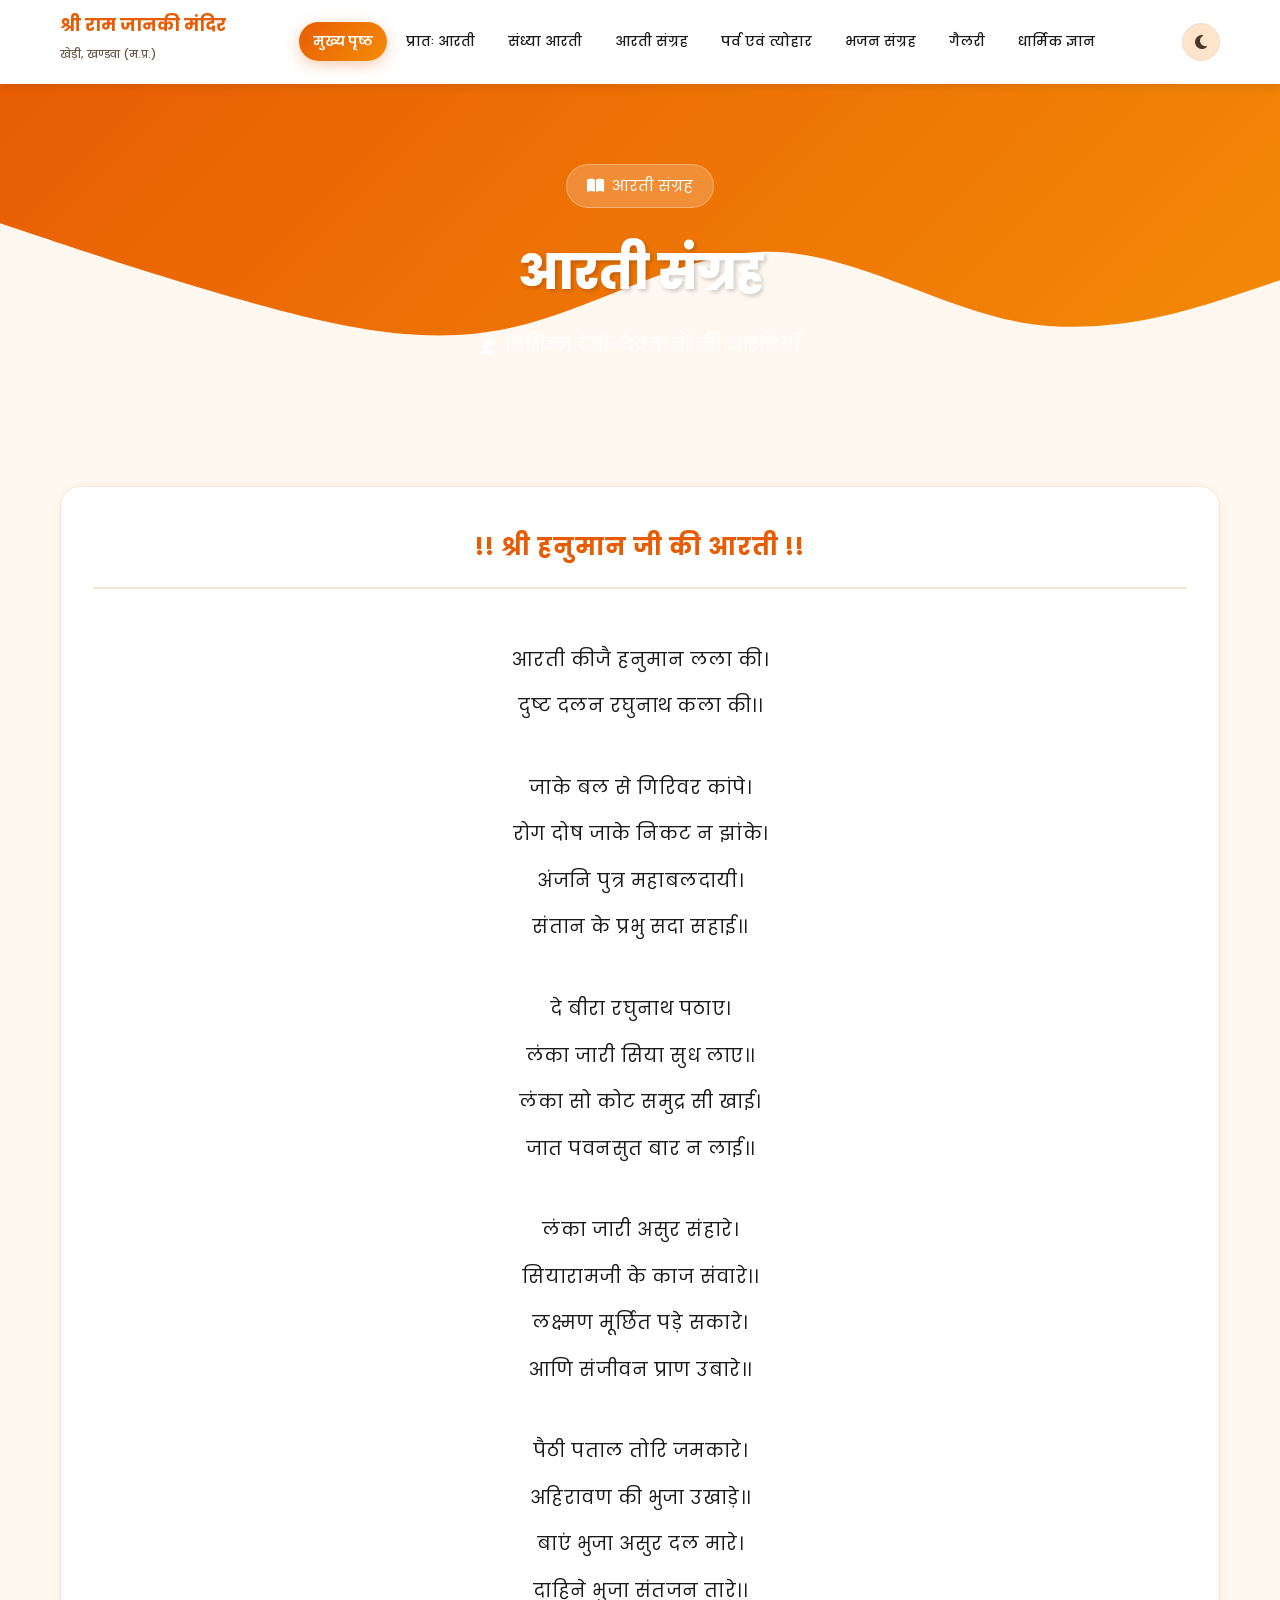
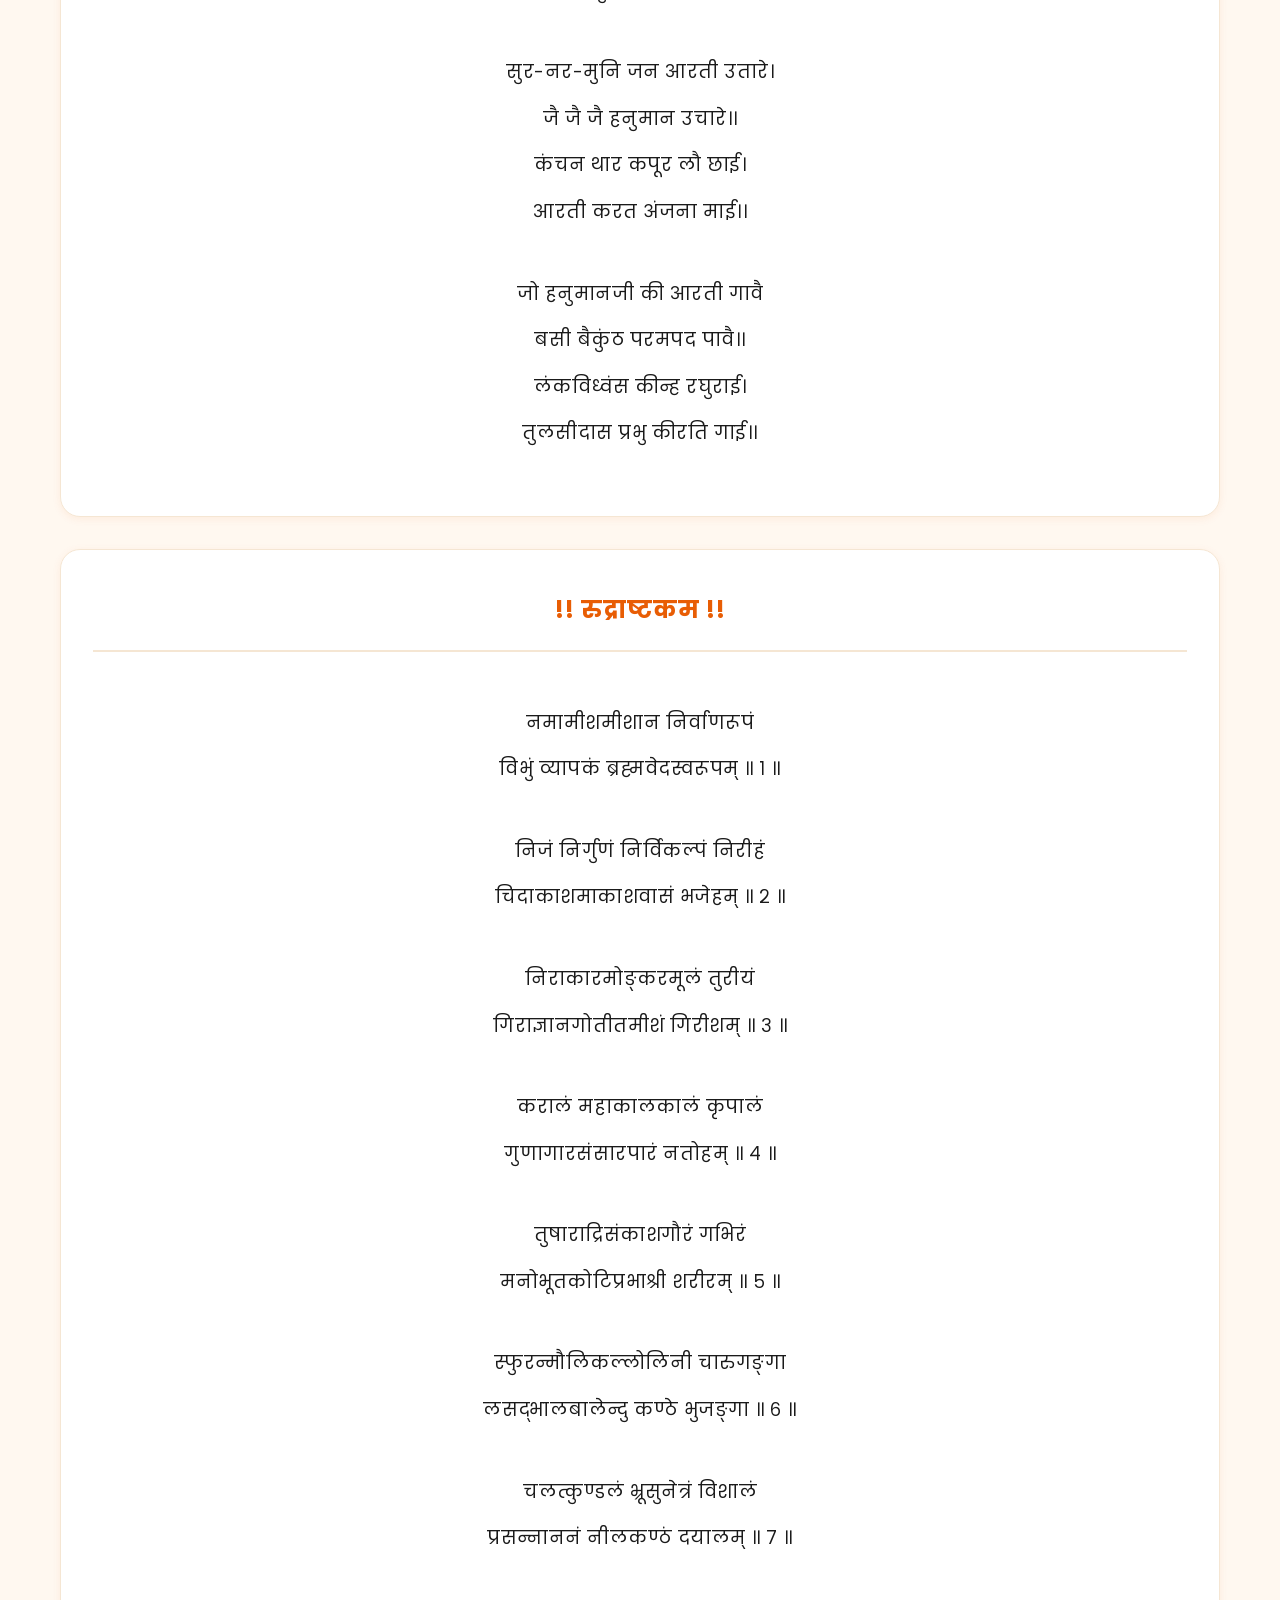
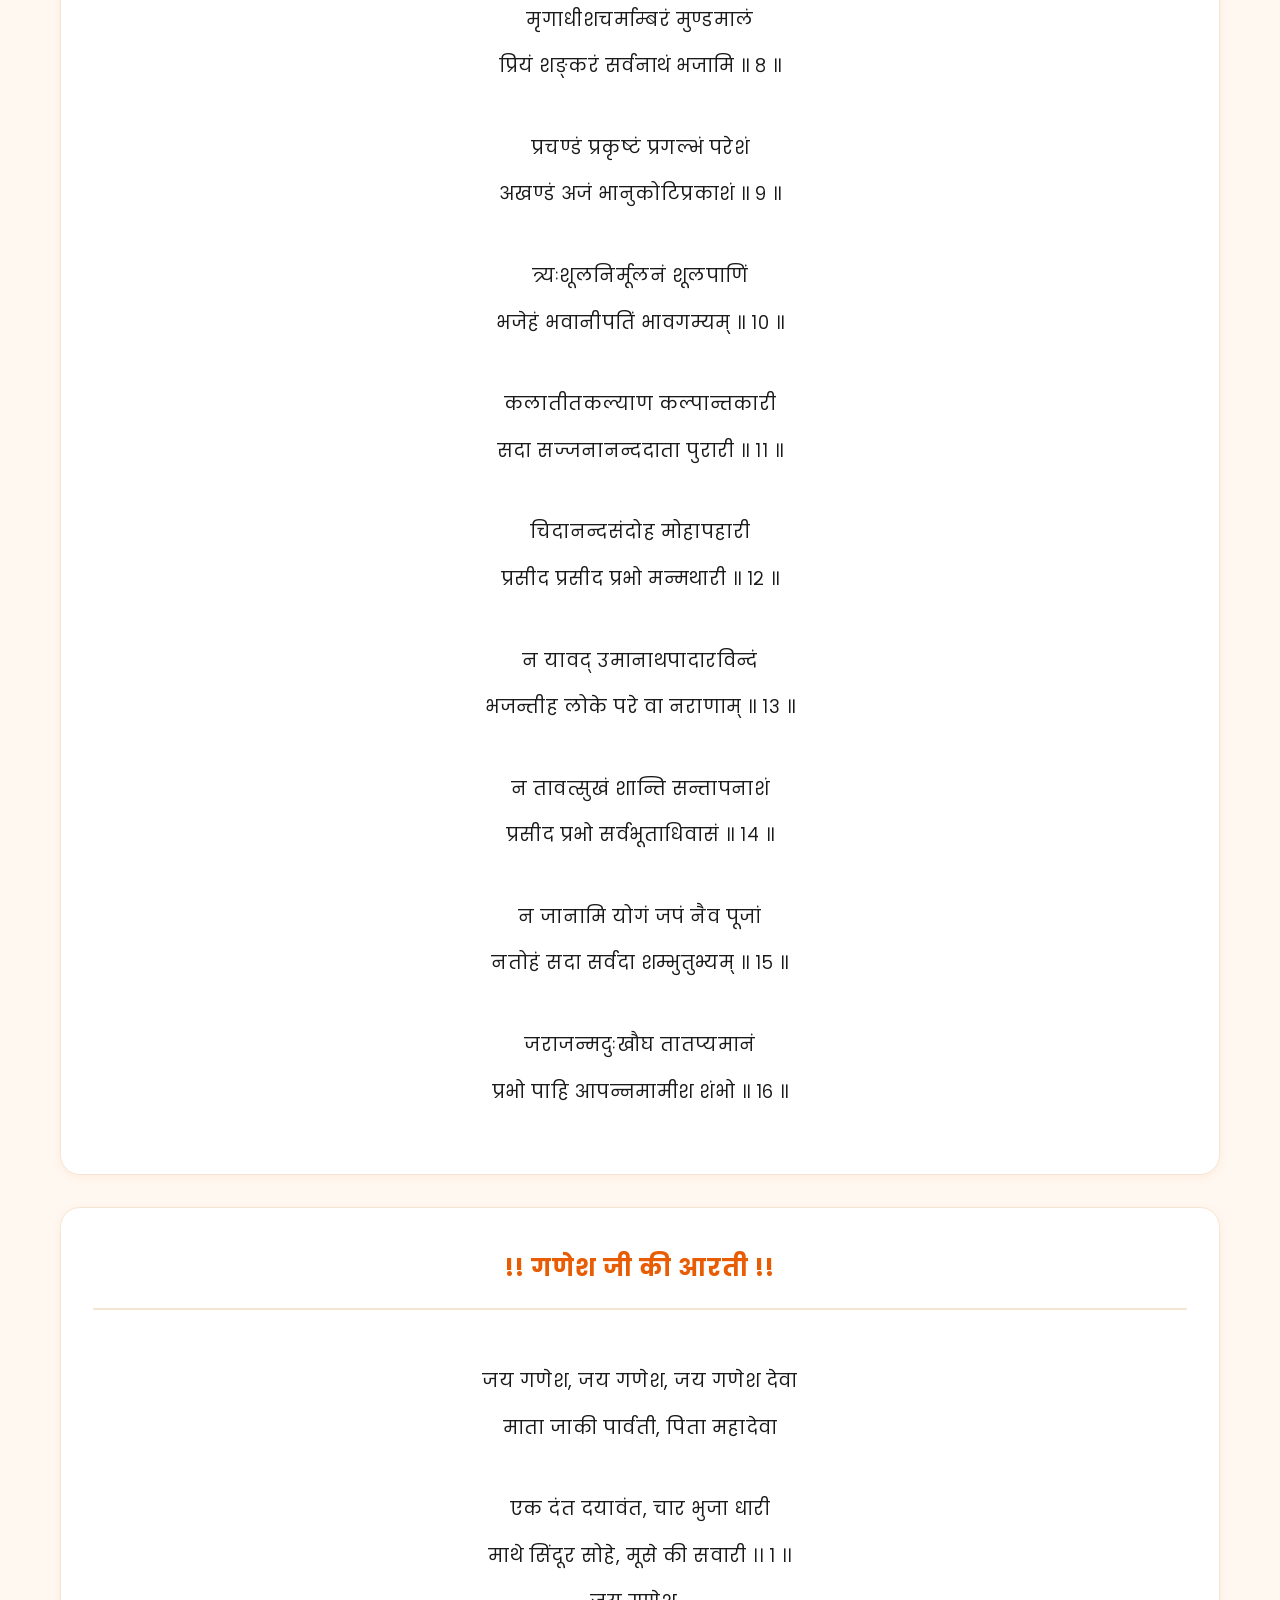
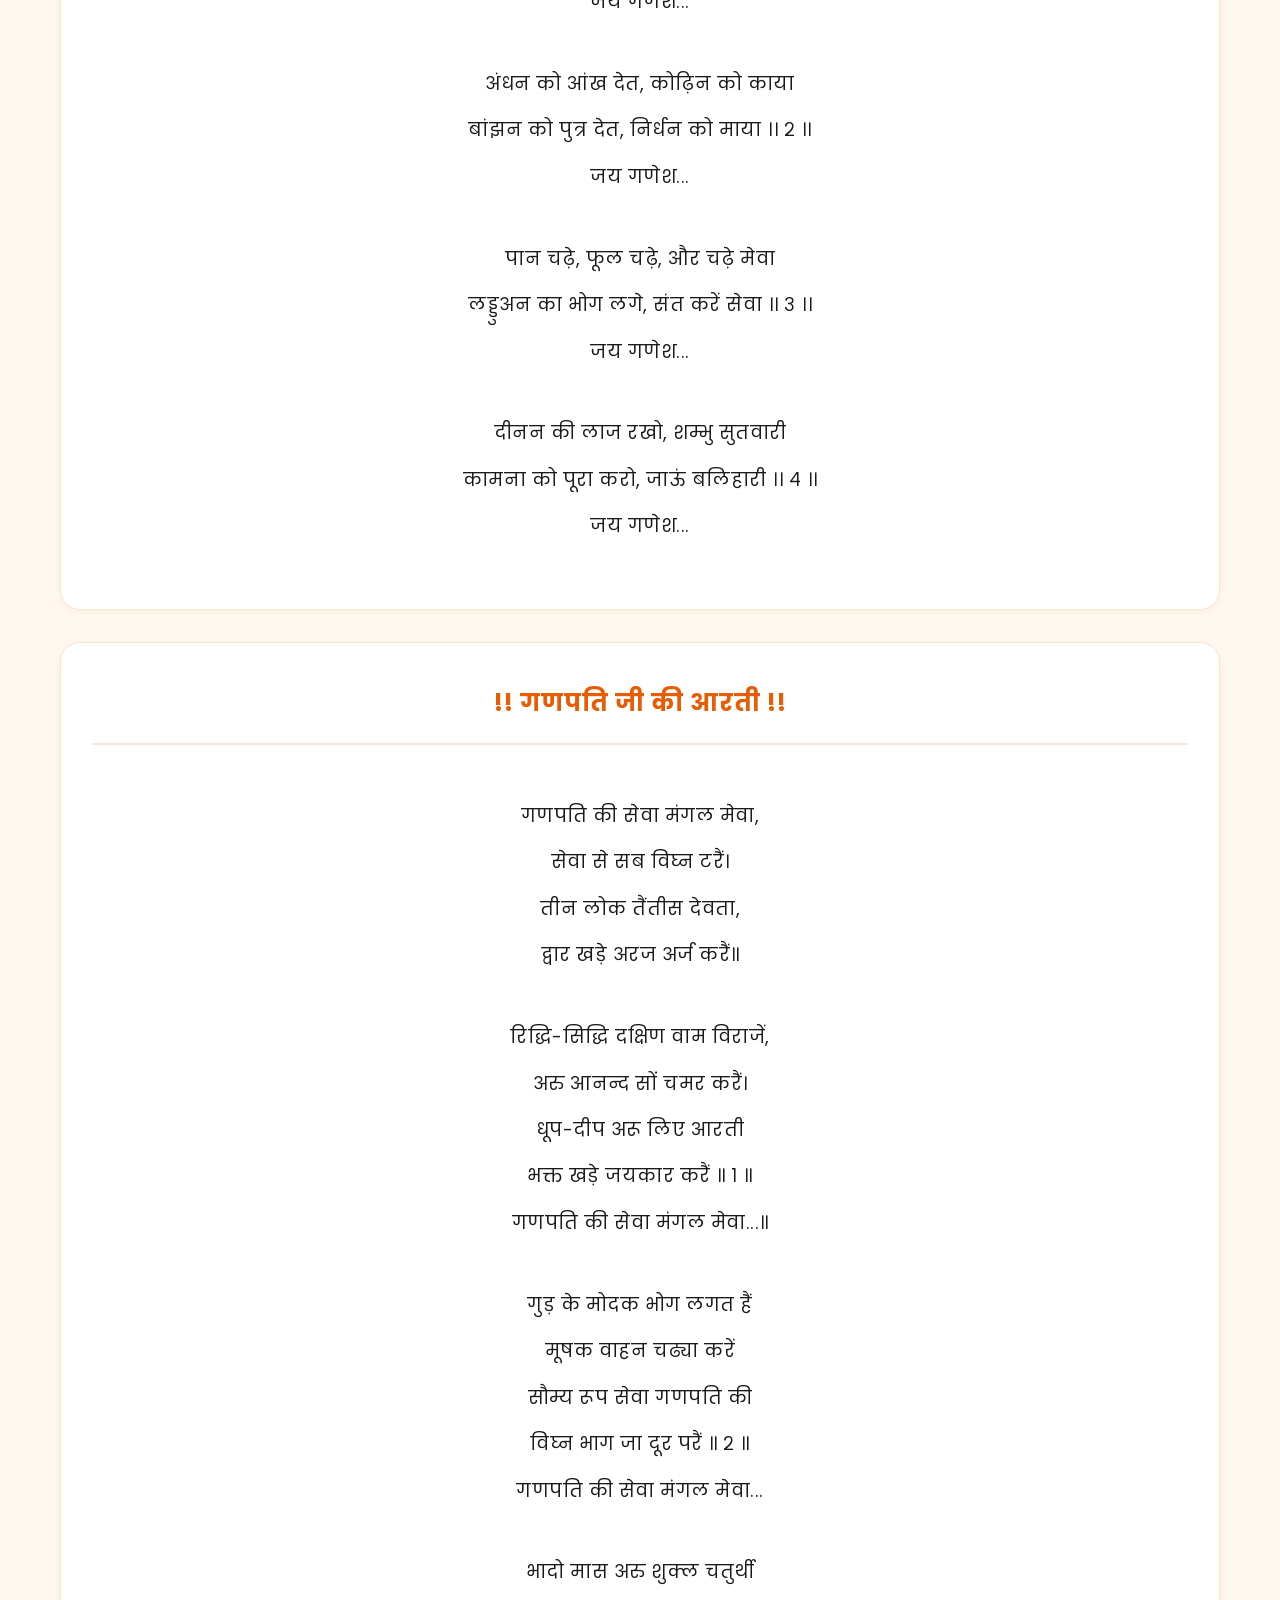
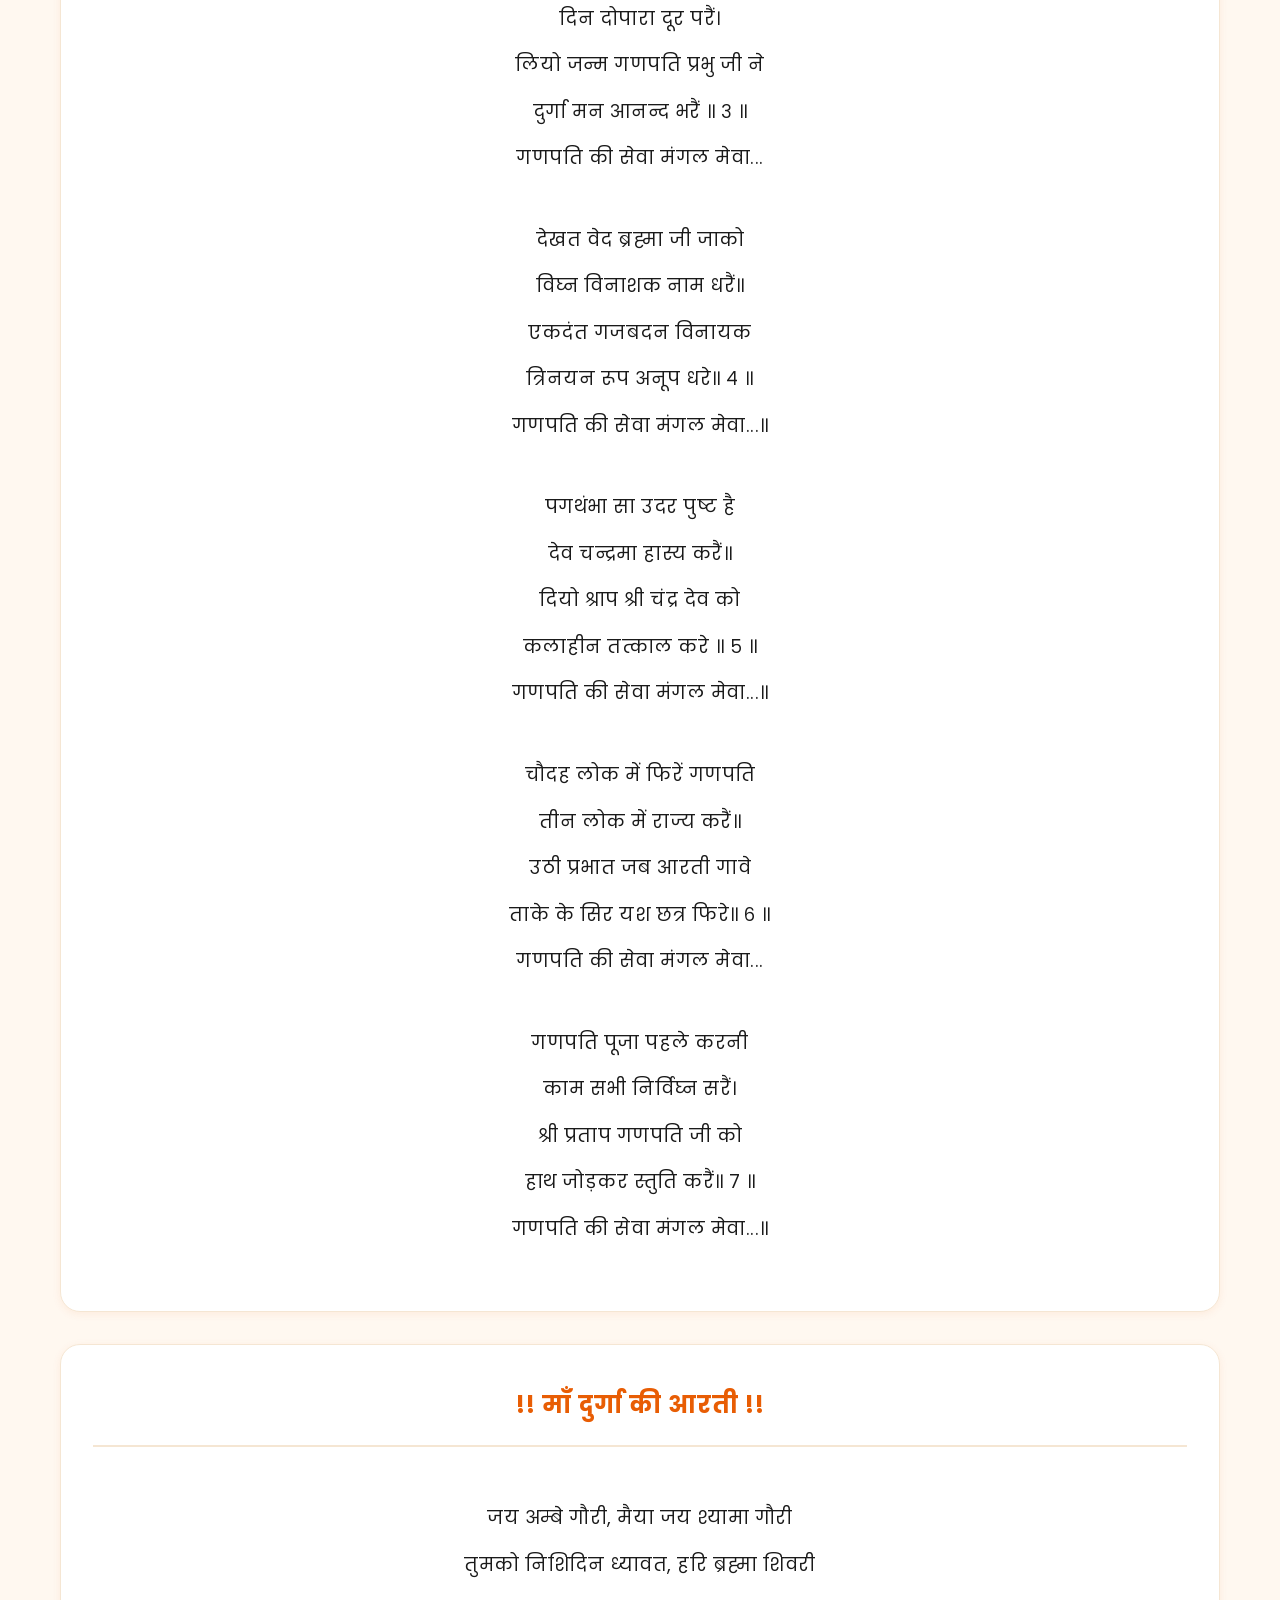
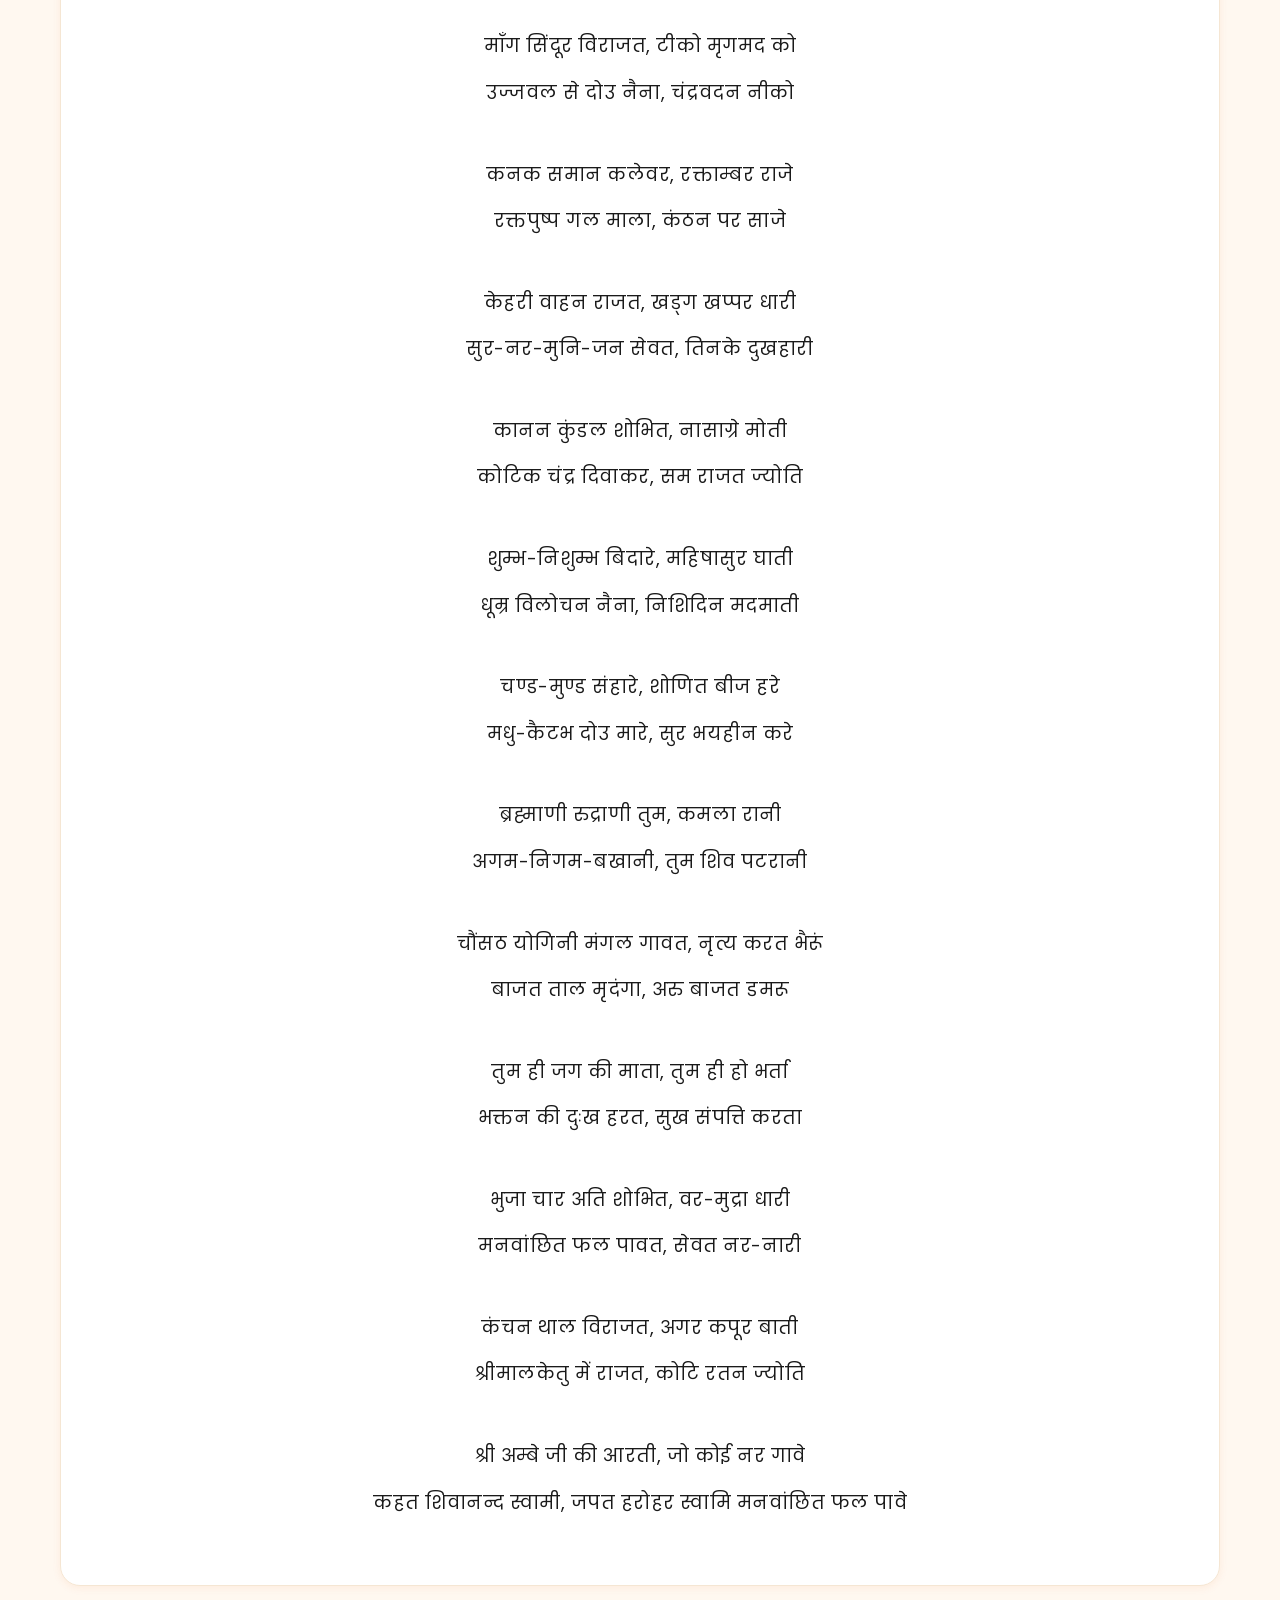
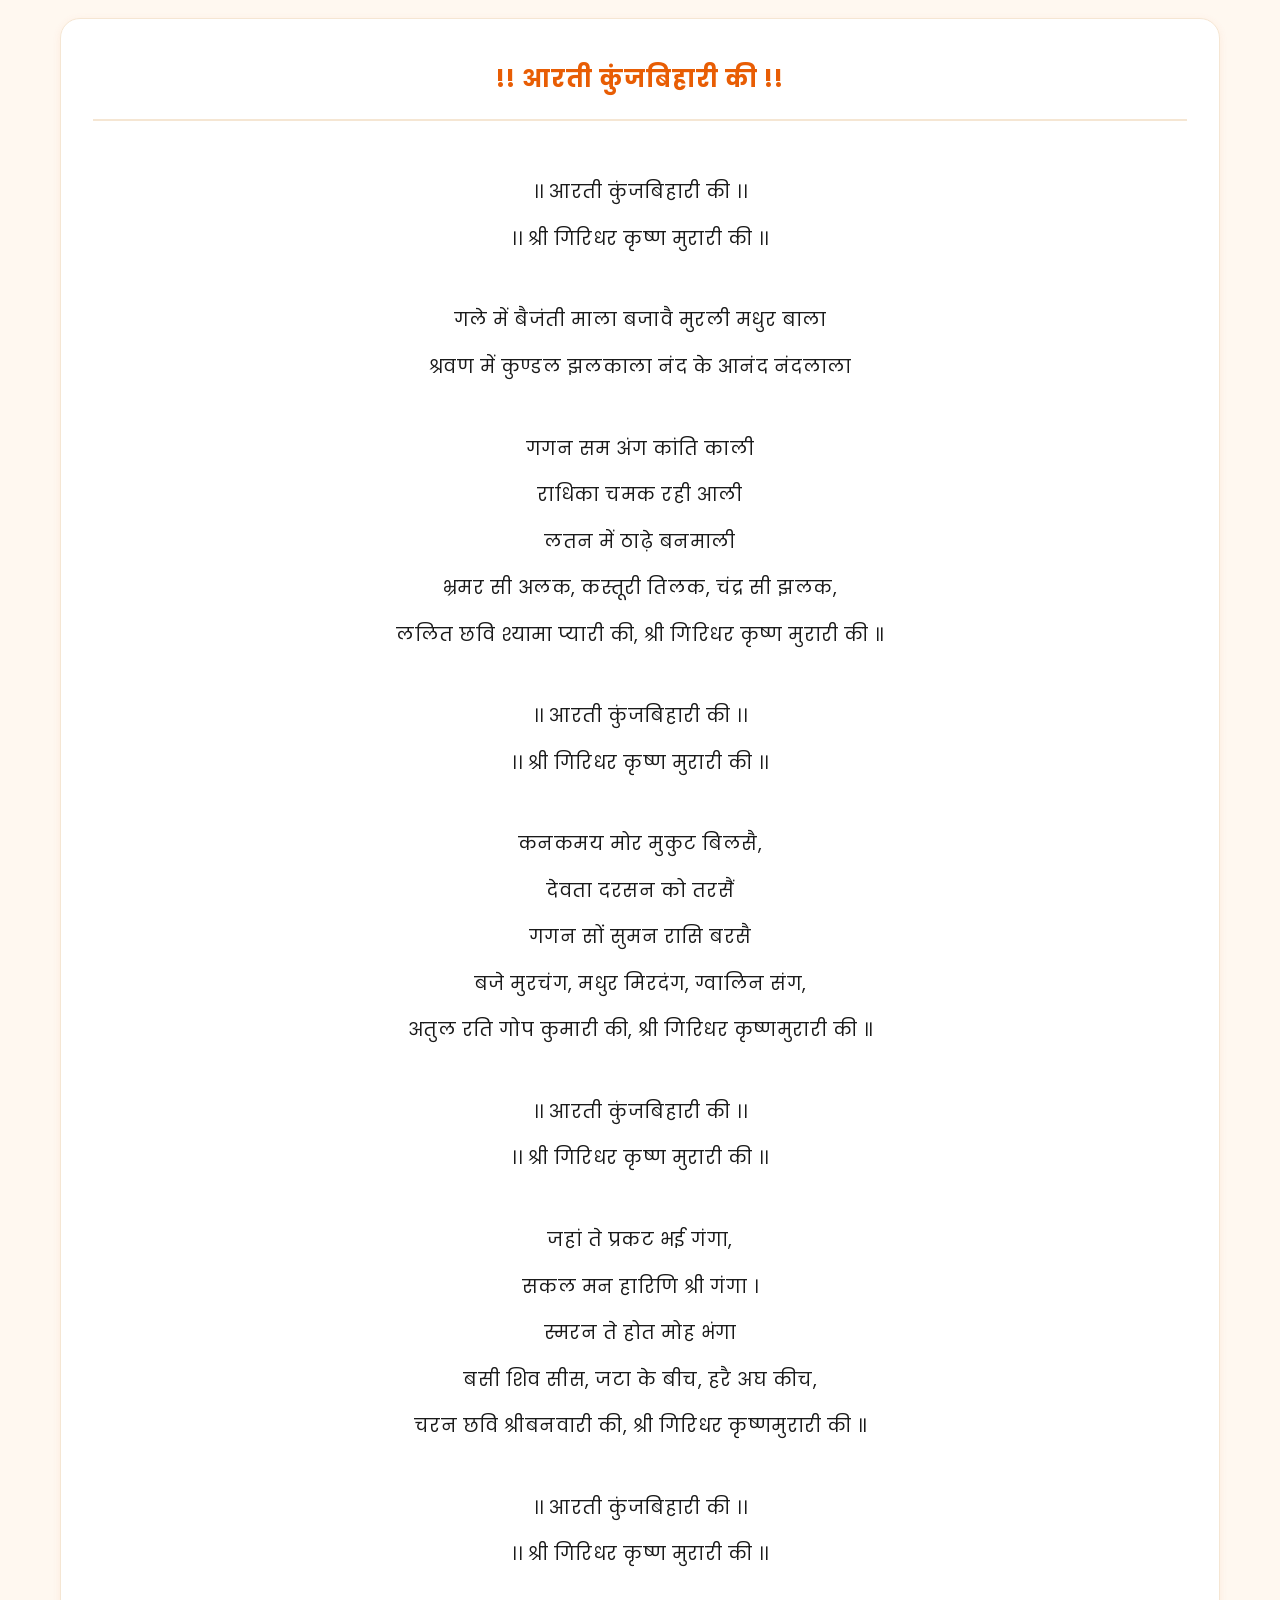
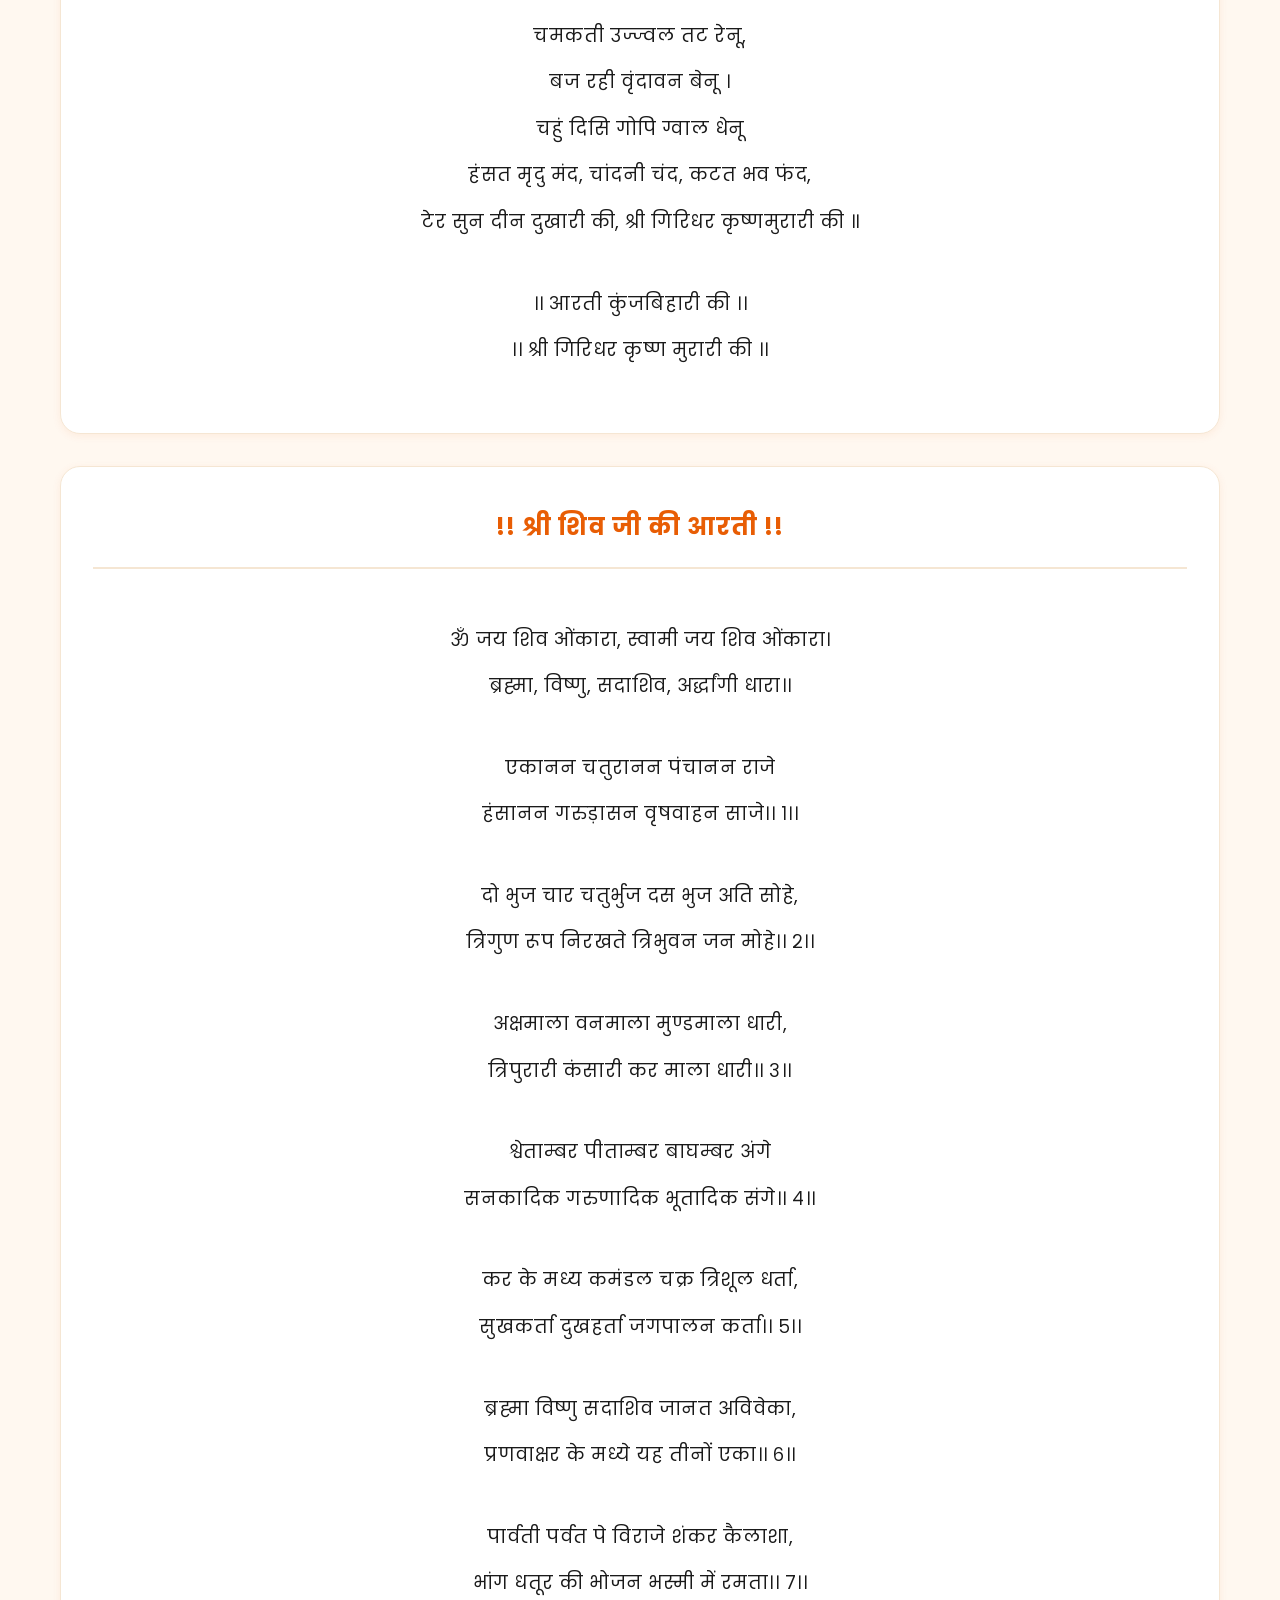
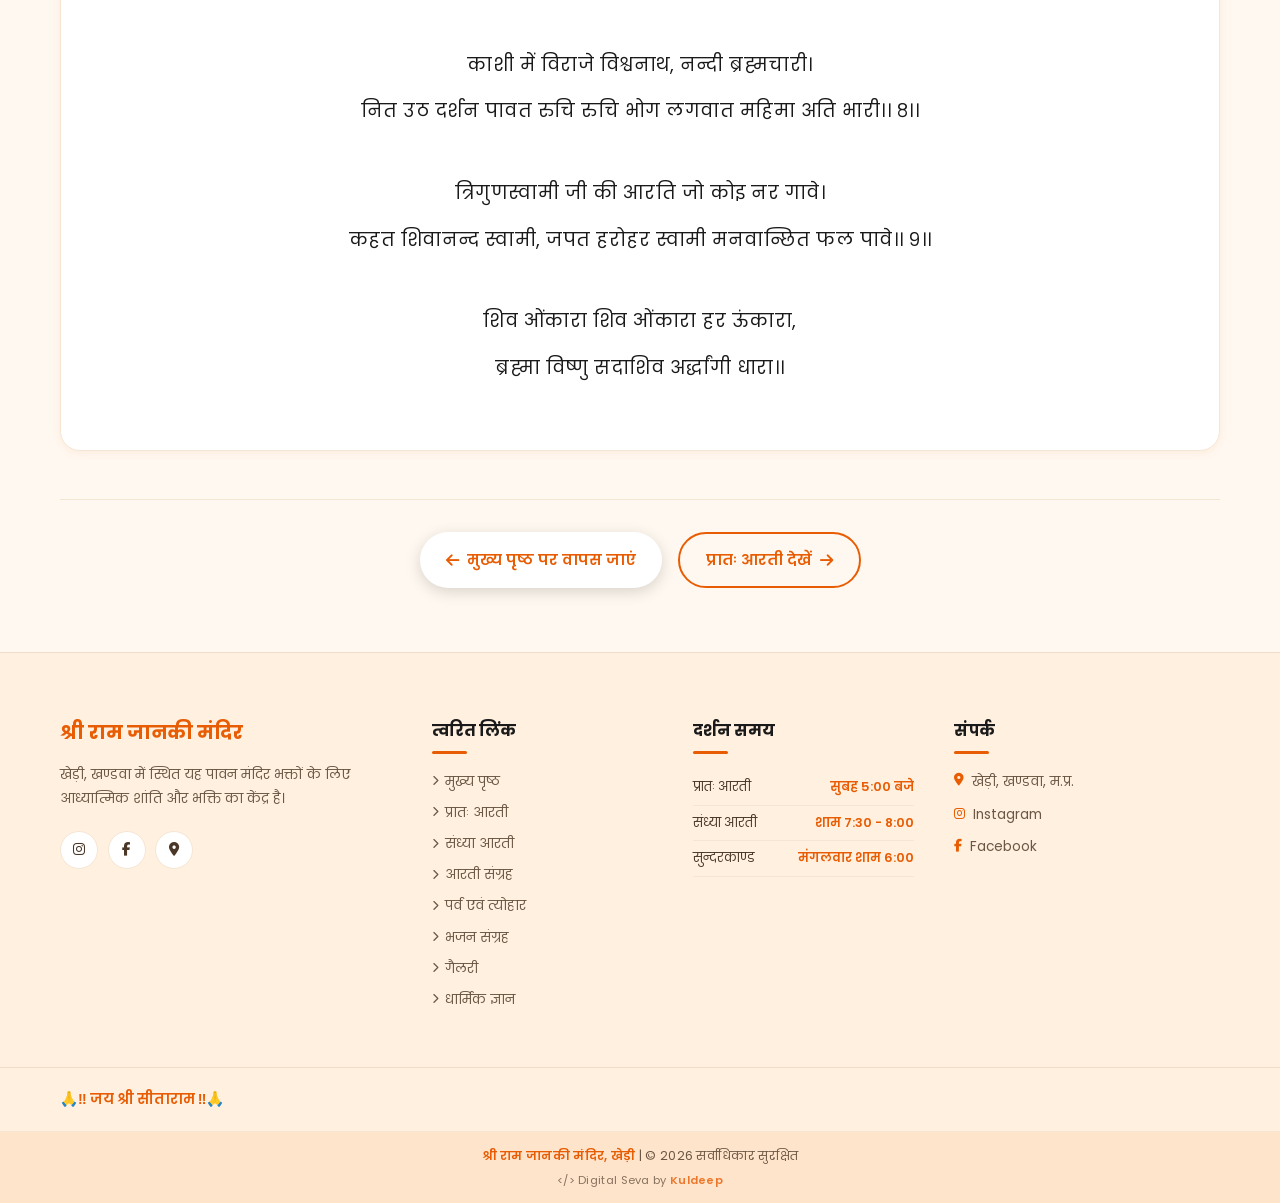
==== commit 68a0db83: "Update aartisangrah.html" ====
--- a/aartisangrah.html
+++ b/aartisangrah.html
@@ -16,13 +16,7 @@
 </head>
 
 <body>
-    <div class="preloader" id="preloader">
-        <div class="preloader-content">
-            <div class="preloader-icon"><i class="fas fa-om"></i></div>
-            <div class="preloader-text">श्री राम जानकी मंदिर</div>
-            <div class="spinner"></div>
-        </div>
-    </div>
+    
     
     <header class="header" id="header">
         <nav class="navbar">
@@ -550,4 +544,4 @@
     <script src="script.js"></script>
 </body>
 
-</html>+</html>
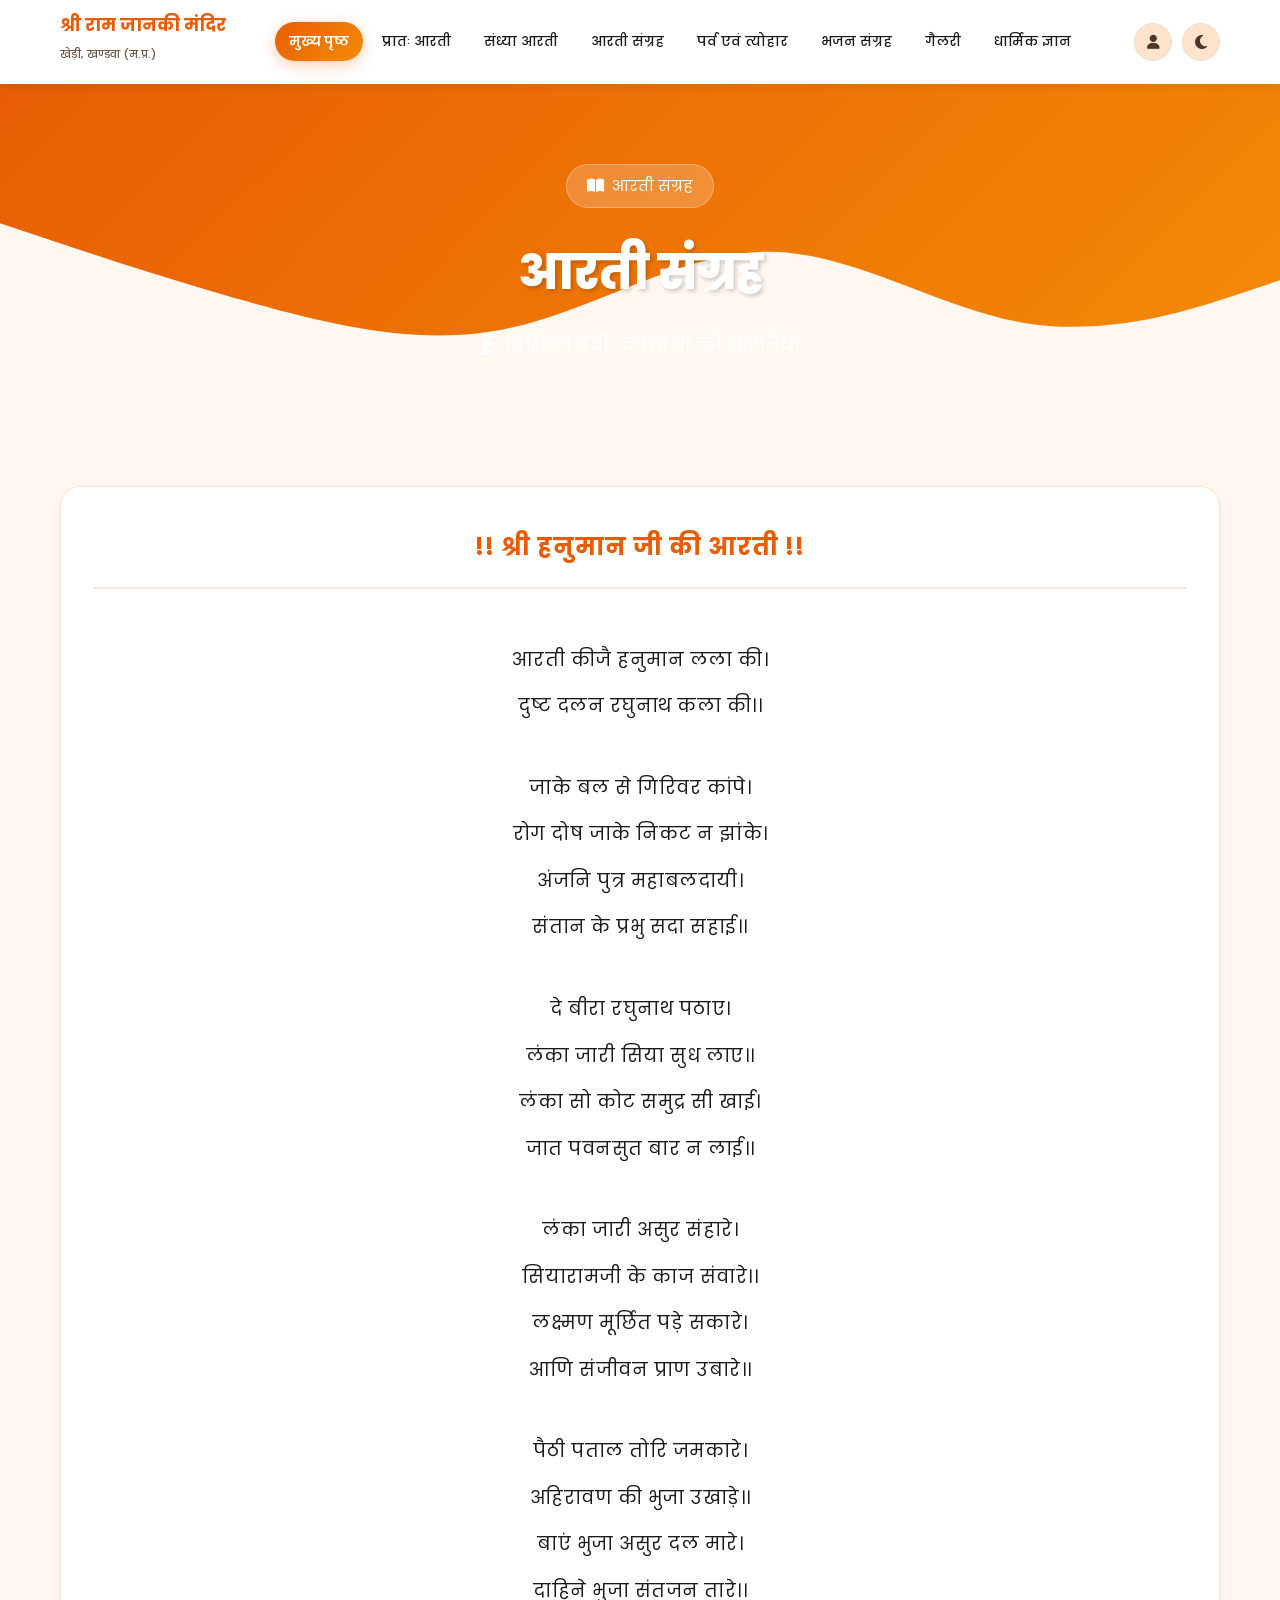
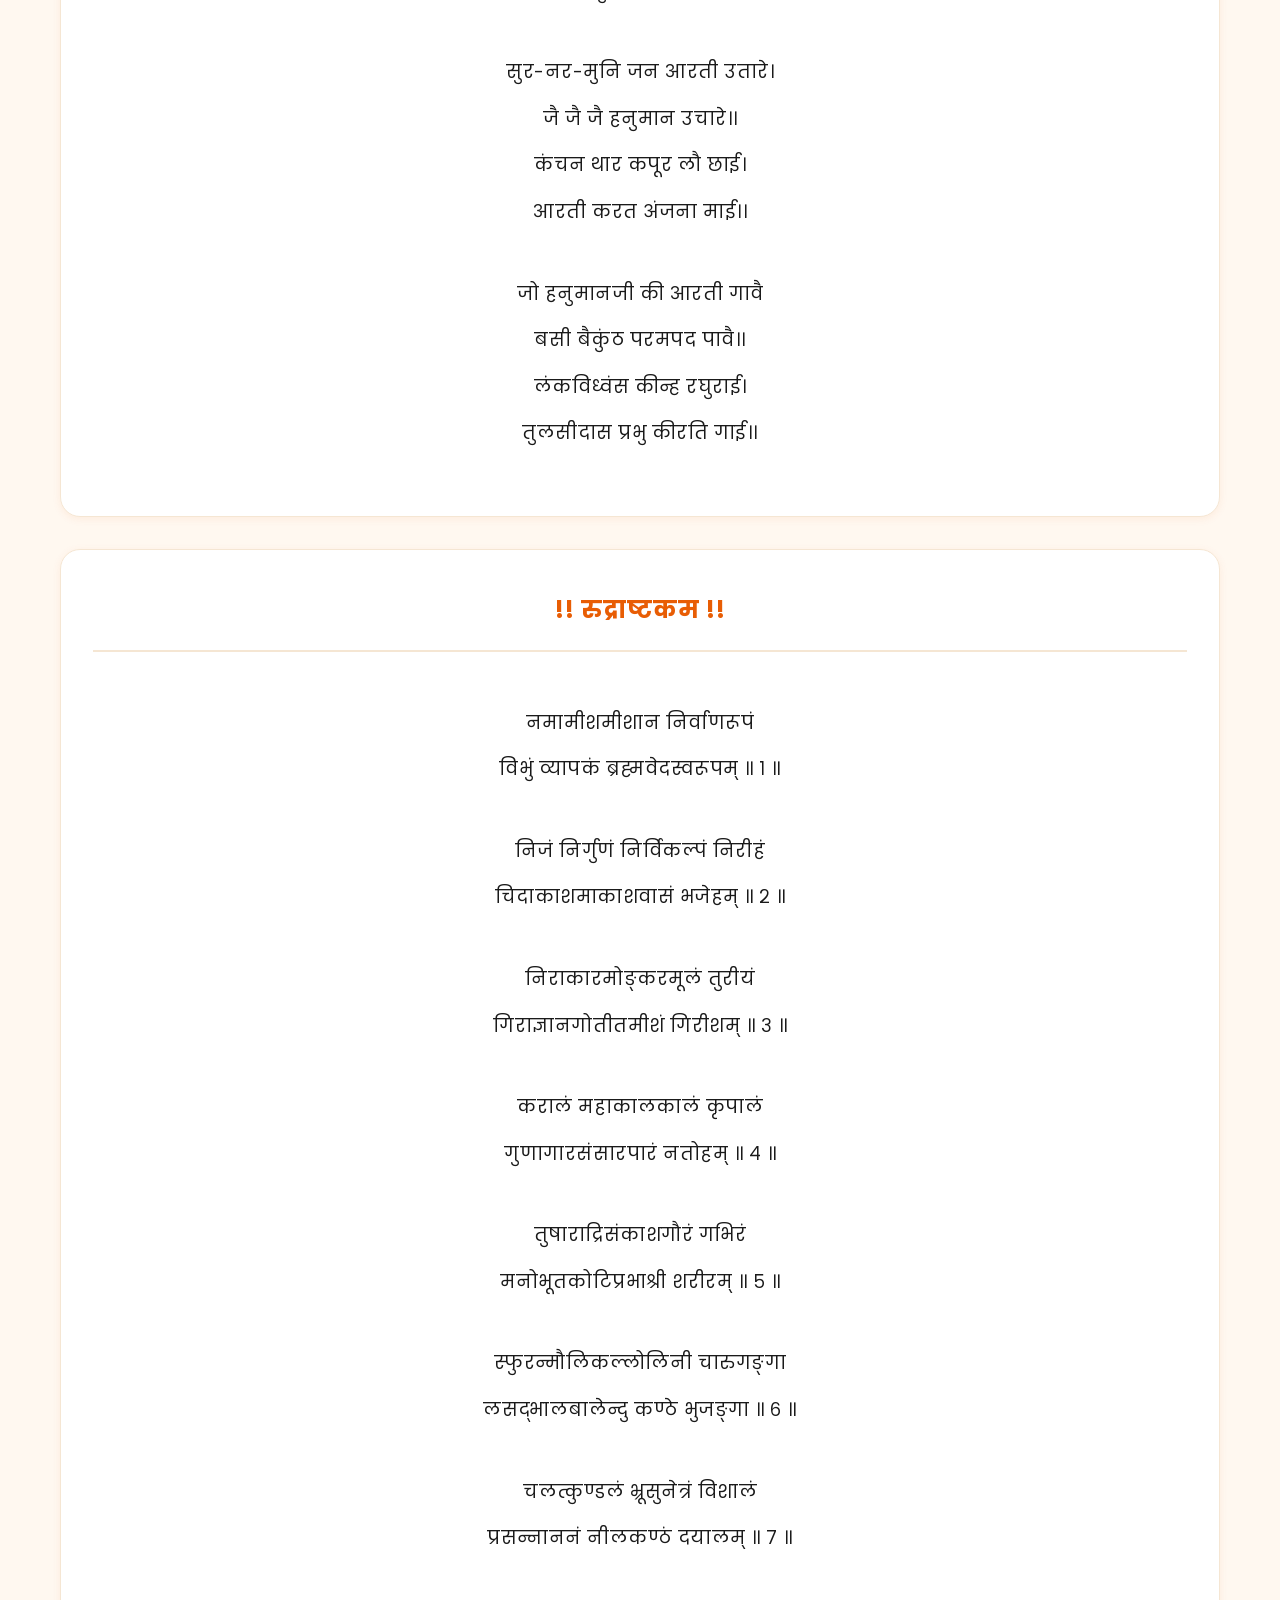
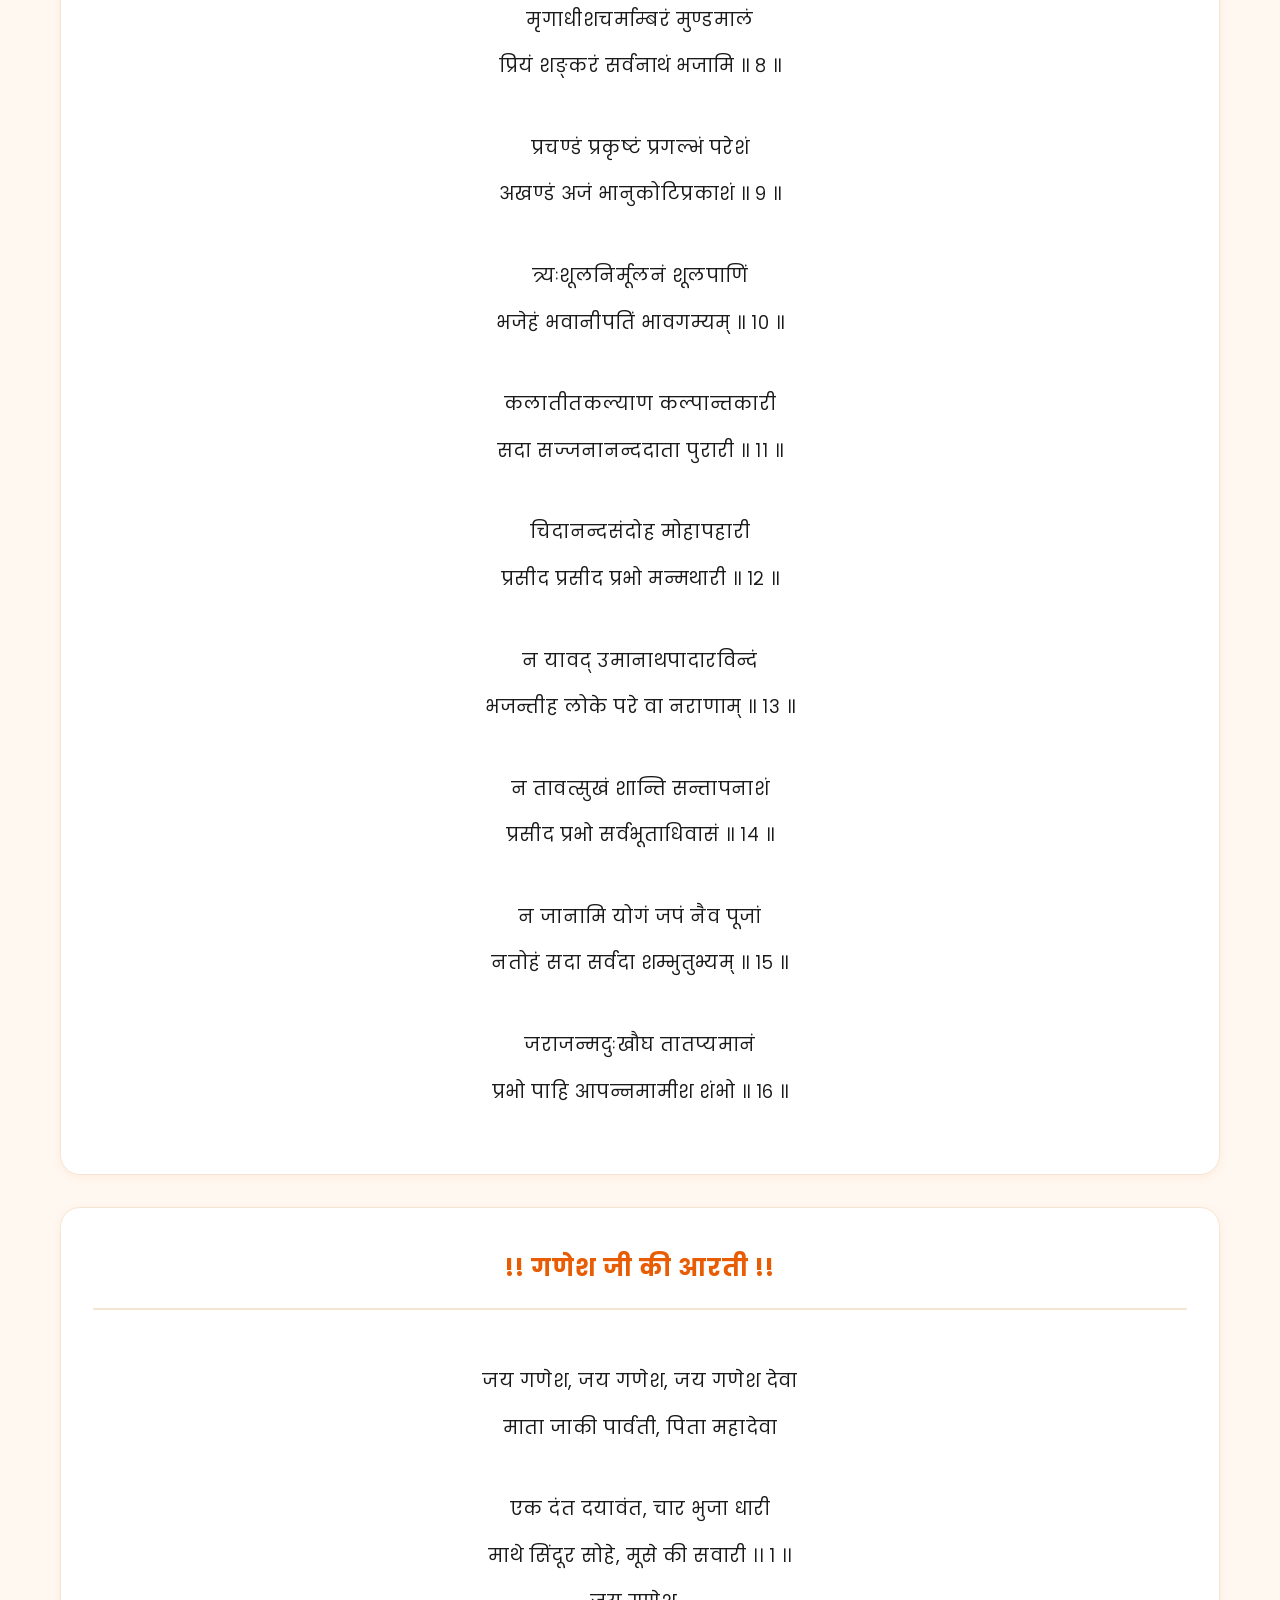
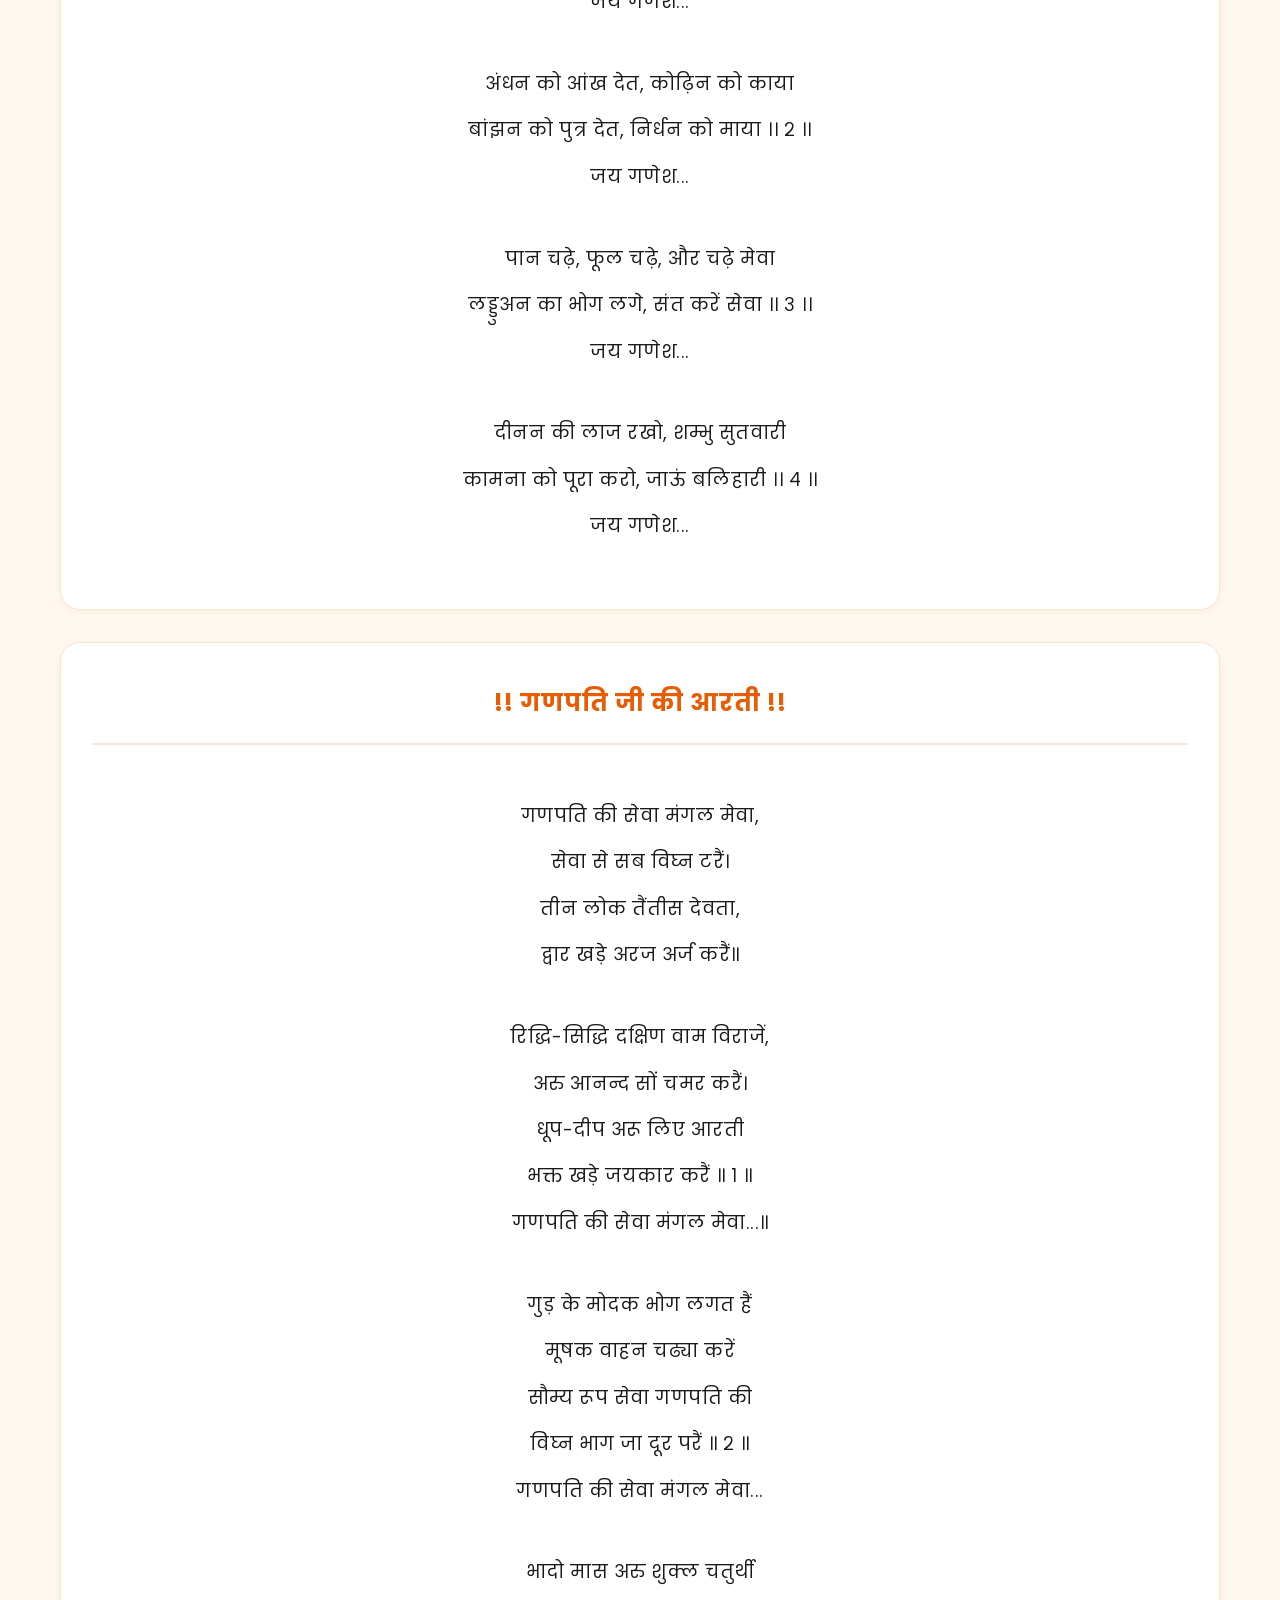
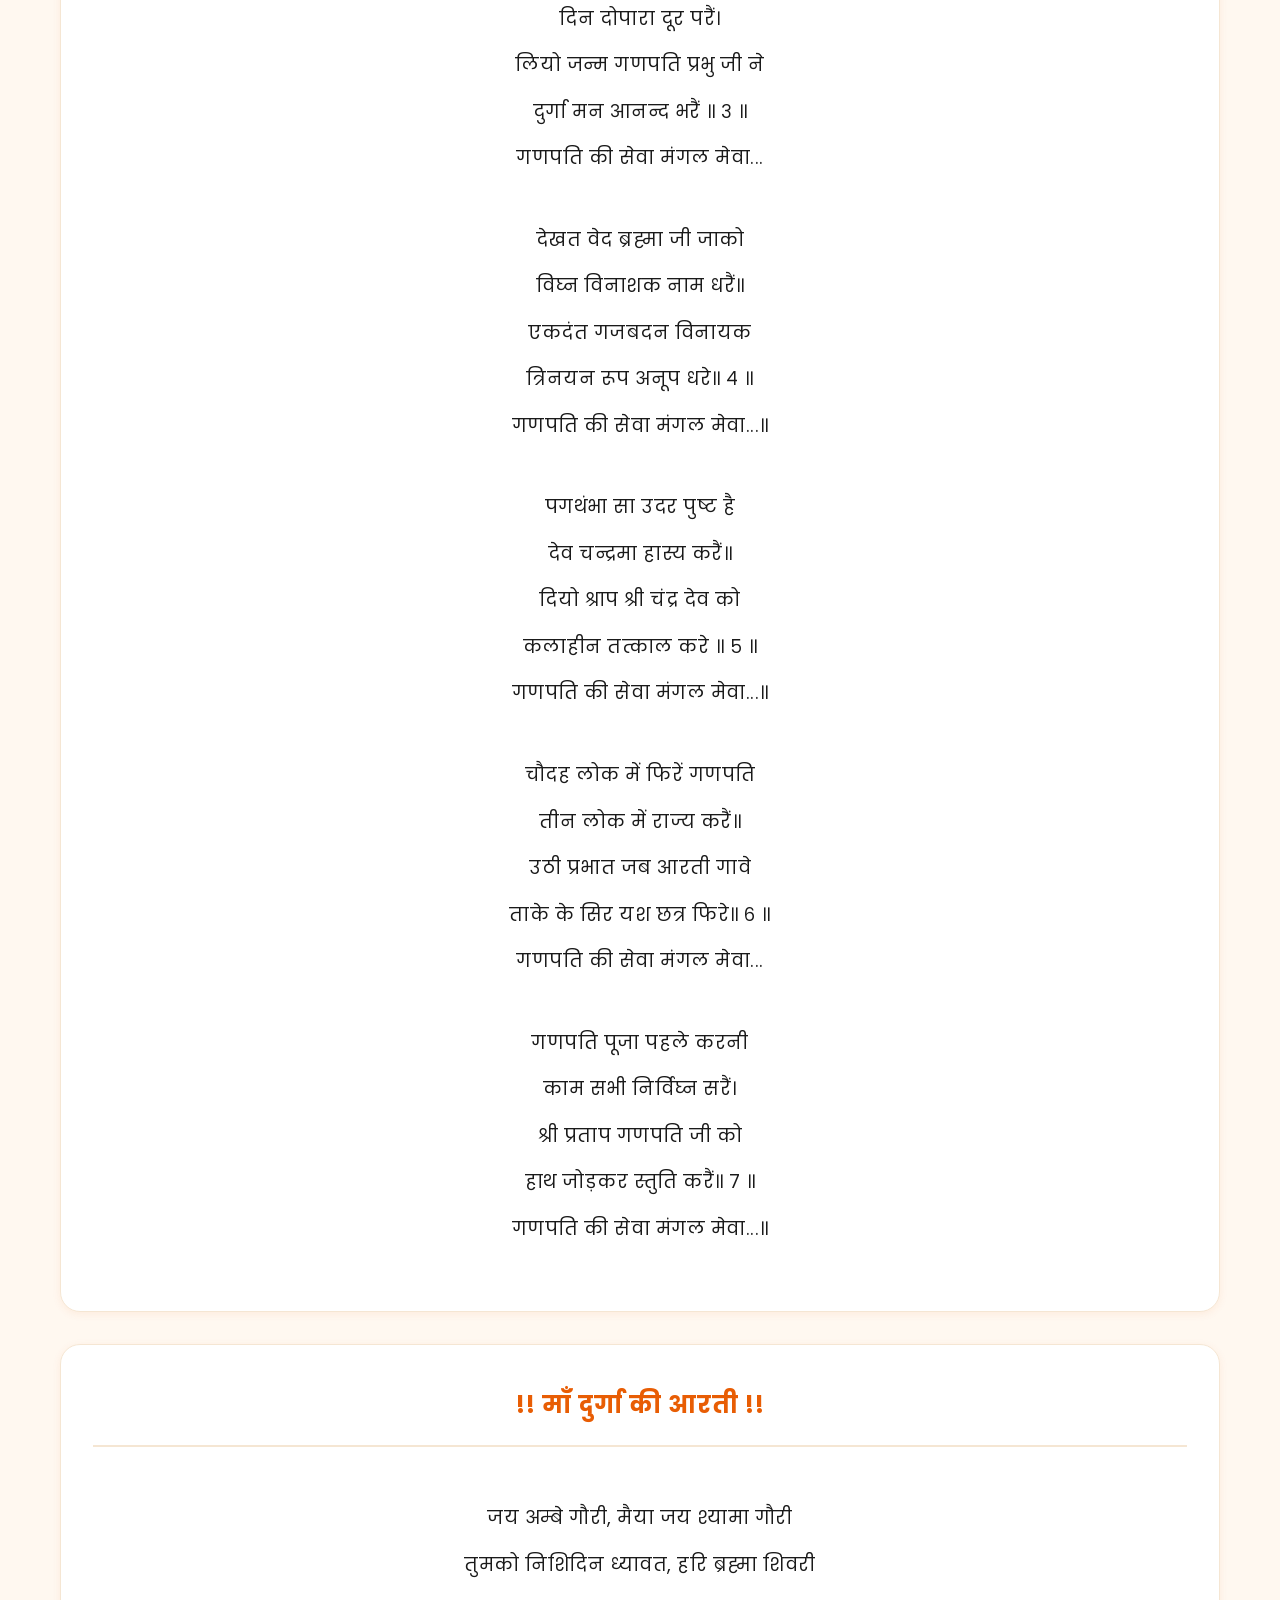
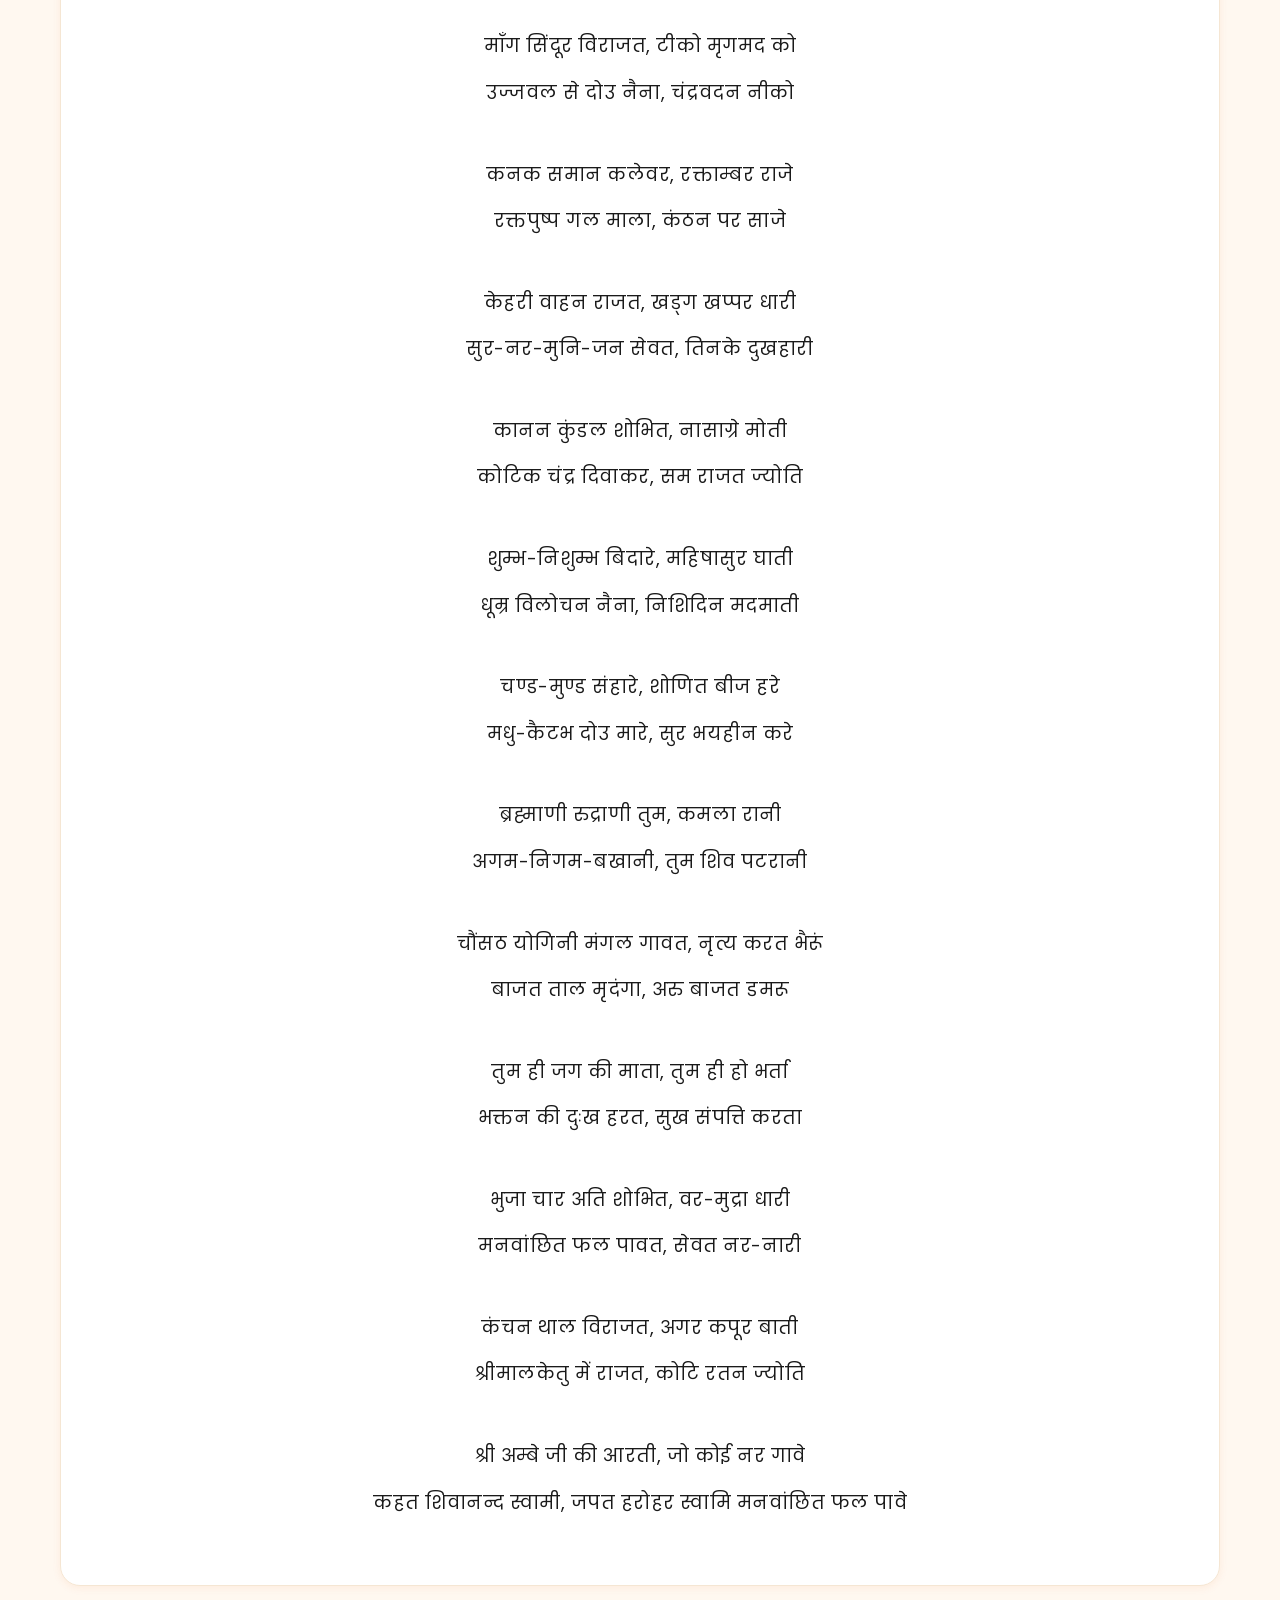
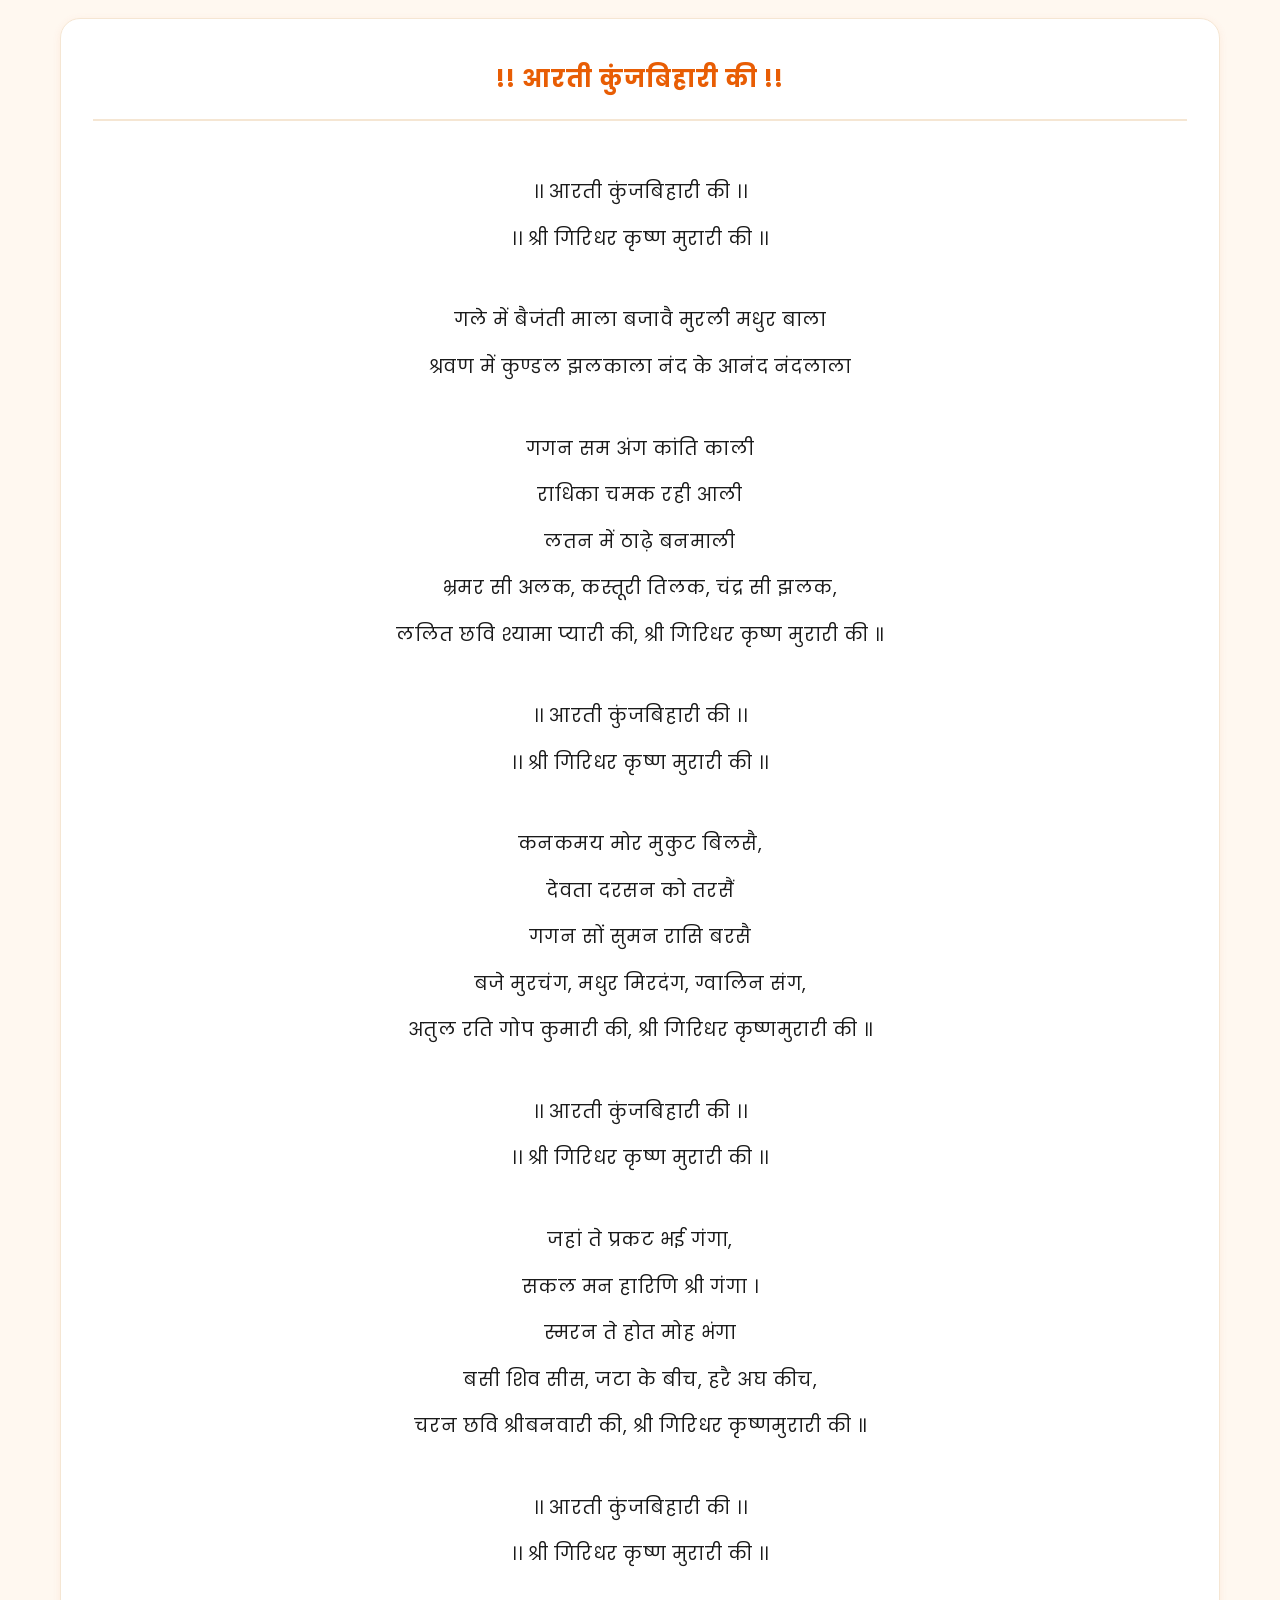
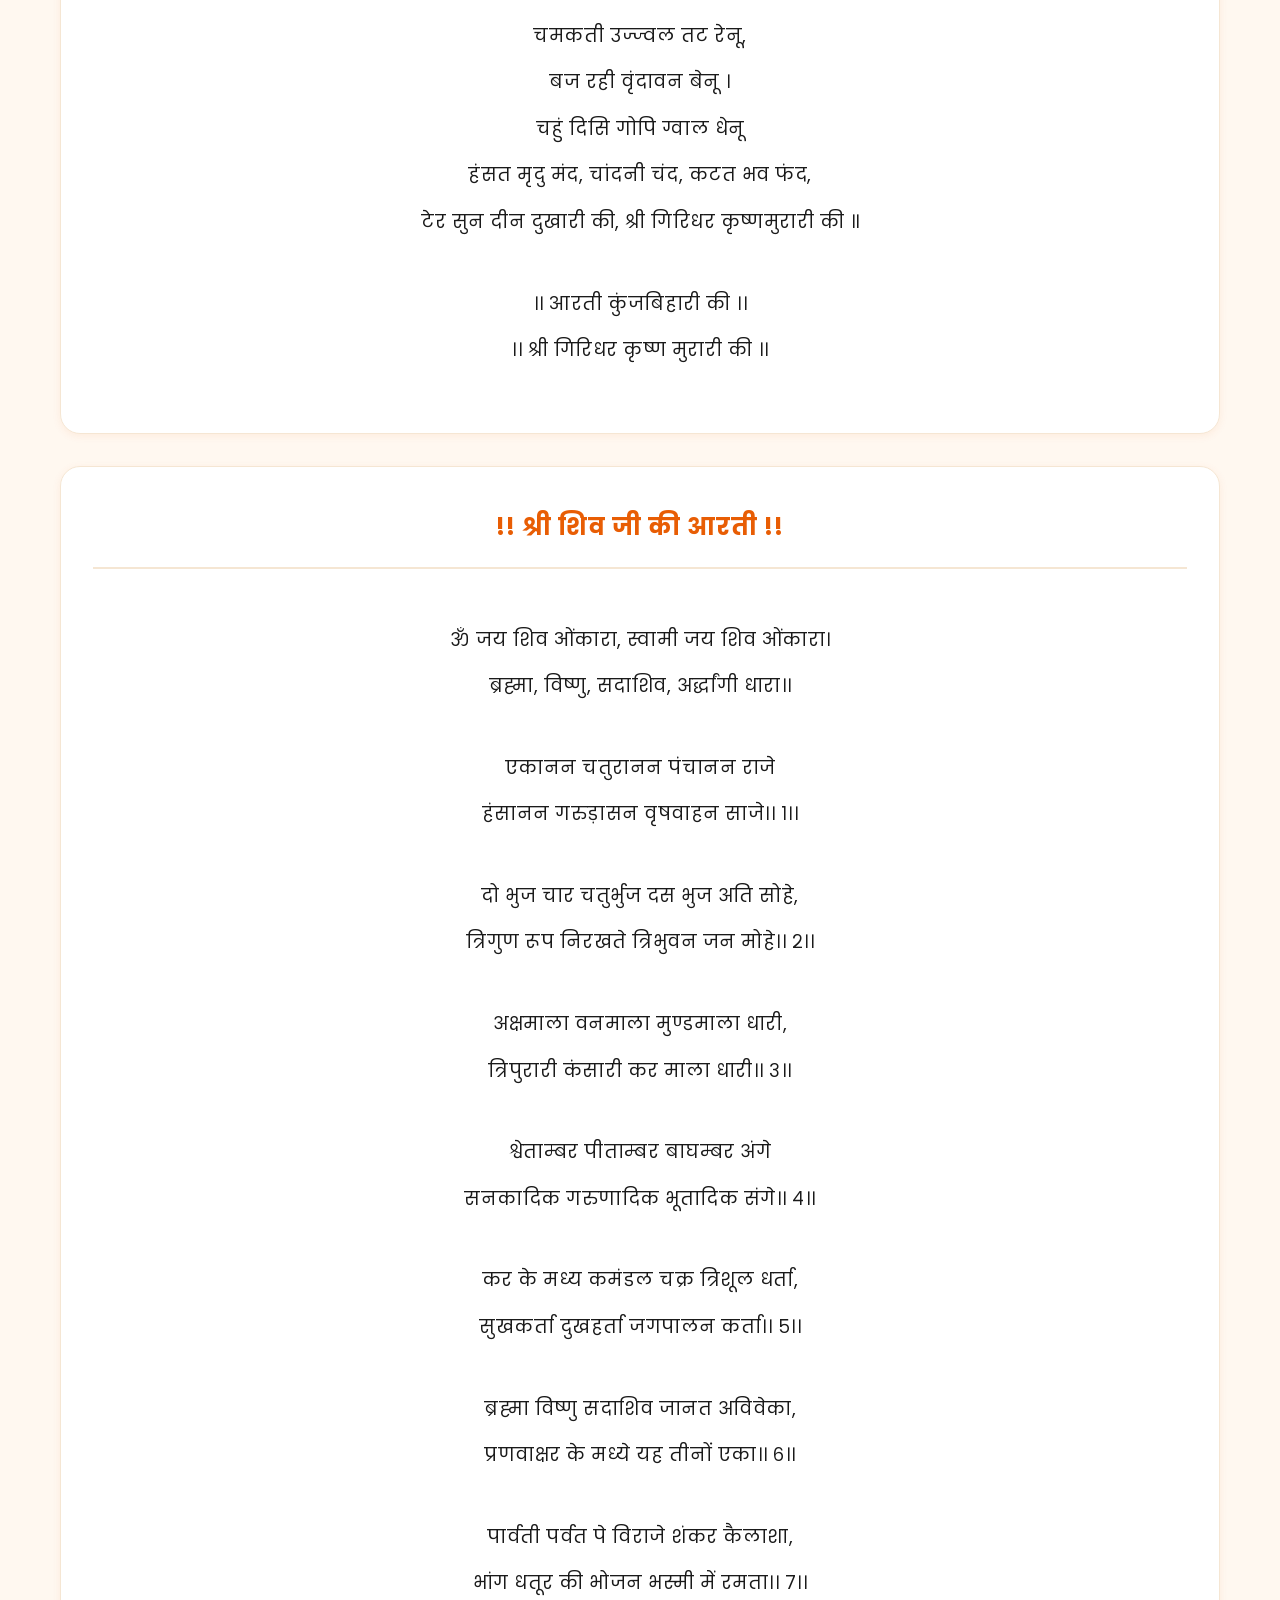
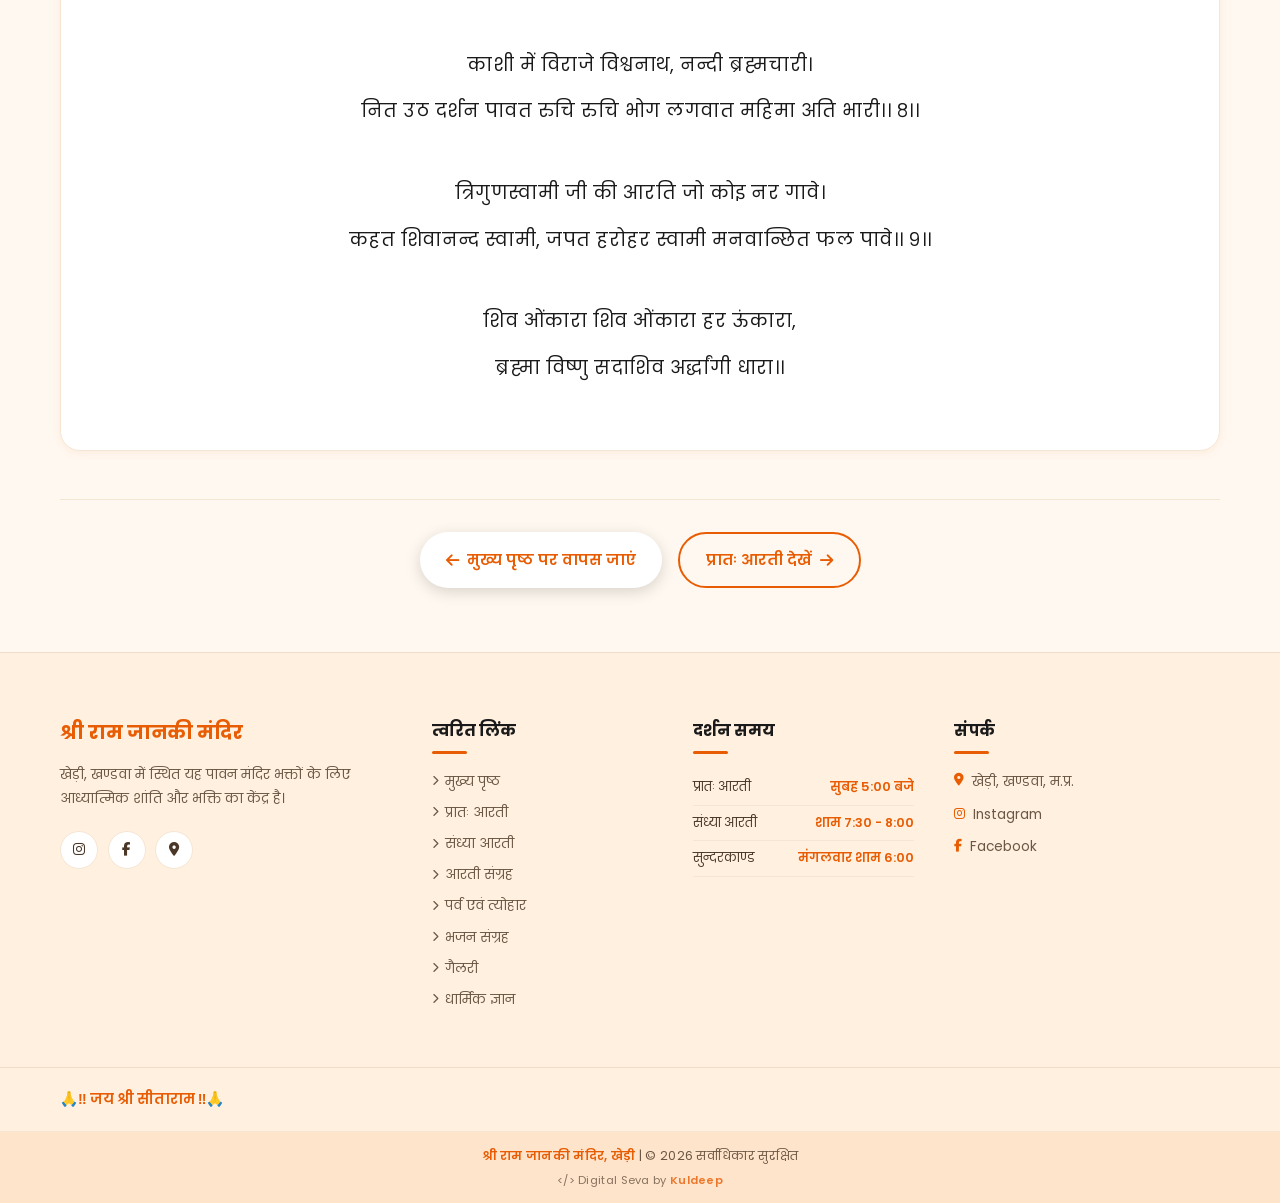
==== commit 2af9c26e: "Update aartisangrah.html Add profile on nav" ====
--- a/aartisangrah.html
+++ b/aartisangrah.html
@@ -5,6 +5,9 @@
     <meta charset="UTF-8">
     <meta name="viewport" content="width=device-width, initial-scale=1.0">
     <title>आरती संग्रह - श्री राम जानकी मंदिर, खेड़ी</title>
+    <!-- Favicon -->
+<link rel="icon" type="image/png" href="gallery/applogo.png">
+<link rel="apple-touch-icon" href="gallery/applogo.png">
     
     <link rel="preconnect" href="https://fonts.googleapis.com">
     <link rel="preconnect" href="https://fonts.gstatic.com" crossorigin>
@@ -41,6 +44,9 @@
                     </ul>
                     
                     <div class="nav-actions">
+                        <a href="login.html" class="nav-login-btn" title="Dashboard">
+    <i class="fas fa-user"></i>
+                        </a>
                         <button class="theme-toggle" id="themeToggle"><i class="fas fa-moon"></i></button>
                         <button class="hamburger" id="hamburger"></button>
                     </div>
--- a/style.css
+++ b/style.css
@@ -106,74 +106,6 @@
 }
 
 /* ============================================
-   Preloader
-   ============================================ */
-.preloader {
-    position: fixed;
-    top: 0;
-    left: 0;
-    width: 100%;
-    height: 100%;
-    background: var(--bg-primary);
-    display: flex;
-    align-items: center;
-    justify-content: center;
-    z-index: 9999;
-    transition: opacity 0.5s ease, visibility 0.5s ease;
-}
-
-.preloader.hidden {
-    opacity: 0;
-    visibility: hidden;
-    pointer-events: none;
-}
-
-.preloader-content {
-    text-align: center;
-}
-
-.preloader-icon {
-    font-size: 3rem;
-    color: var(--accent-primary);
-    animation: pulse 1.5s ease-in-out infinite;
-}
-
-.preloader-text {
-    font-size: 1.2rem;
-    color: var(--accent-primary);
-    margin: 1rem 0;
-    font-weight: 600;
-}
-
-.spinner {
-    width: 40px;
-    height: 40px;
-    border: 3px solid var(--border-color);
-    border-top-color: var(--accent-primary);
-    border-radius: 50%;
-    animation: spin 0.8s linear infinite;
-    margin: 0 auto;
-}
-
-@keyframes pulse {
-    
-    0%,
-    100% {
-        transform: scale(1);
-    }
-    
-    50% {
-        transform: scale(1.15);
-    }
-}
-
-@keyframes spin {
-    to {
-        transform: rotate(360deg);
-    }
-}
-
-/* ============================================
    Header & Navigation - Portfolio Style
    ============================================ */
 .header {
@@ -2734,4 +2666,25 @@
 .digital-seva a:hover {
     color: #CC5200;
     text-decoration: underline;
-}+}
+/* Login Button in Nav */
+.nav-login-btn {
+    width: 38px;
+    height: 38px;
+    border-radius: 50%;
+    background: var(--bg-tertiary);
+    border: 1px solid var(--border-color);
+    color: var(--text-secondary);
+    display: flex;
+    align-items: center;
+    justify-content: center;
+    text-decoration: none;
+    font-size: 0.9rem;
+    transition: all 0.3s ease;
+}
+
+.nav-login-btn:hover {
+    background: var(--accent-primary);
+    color: white;
+    border-color: var(--accent-primary);
+}
